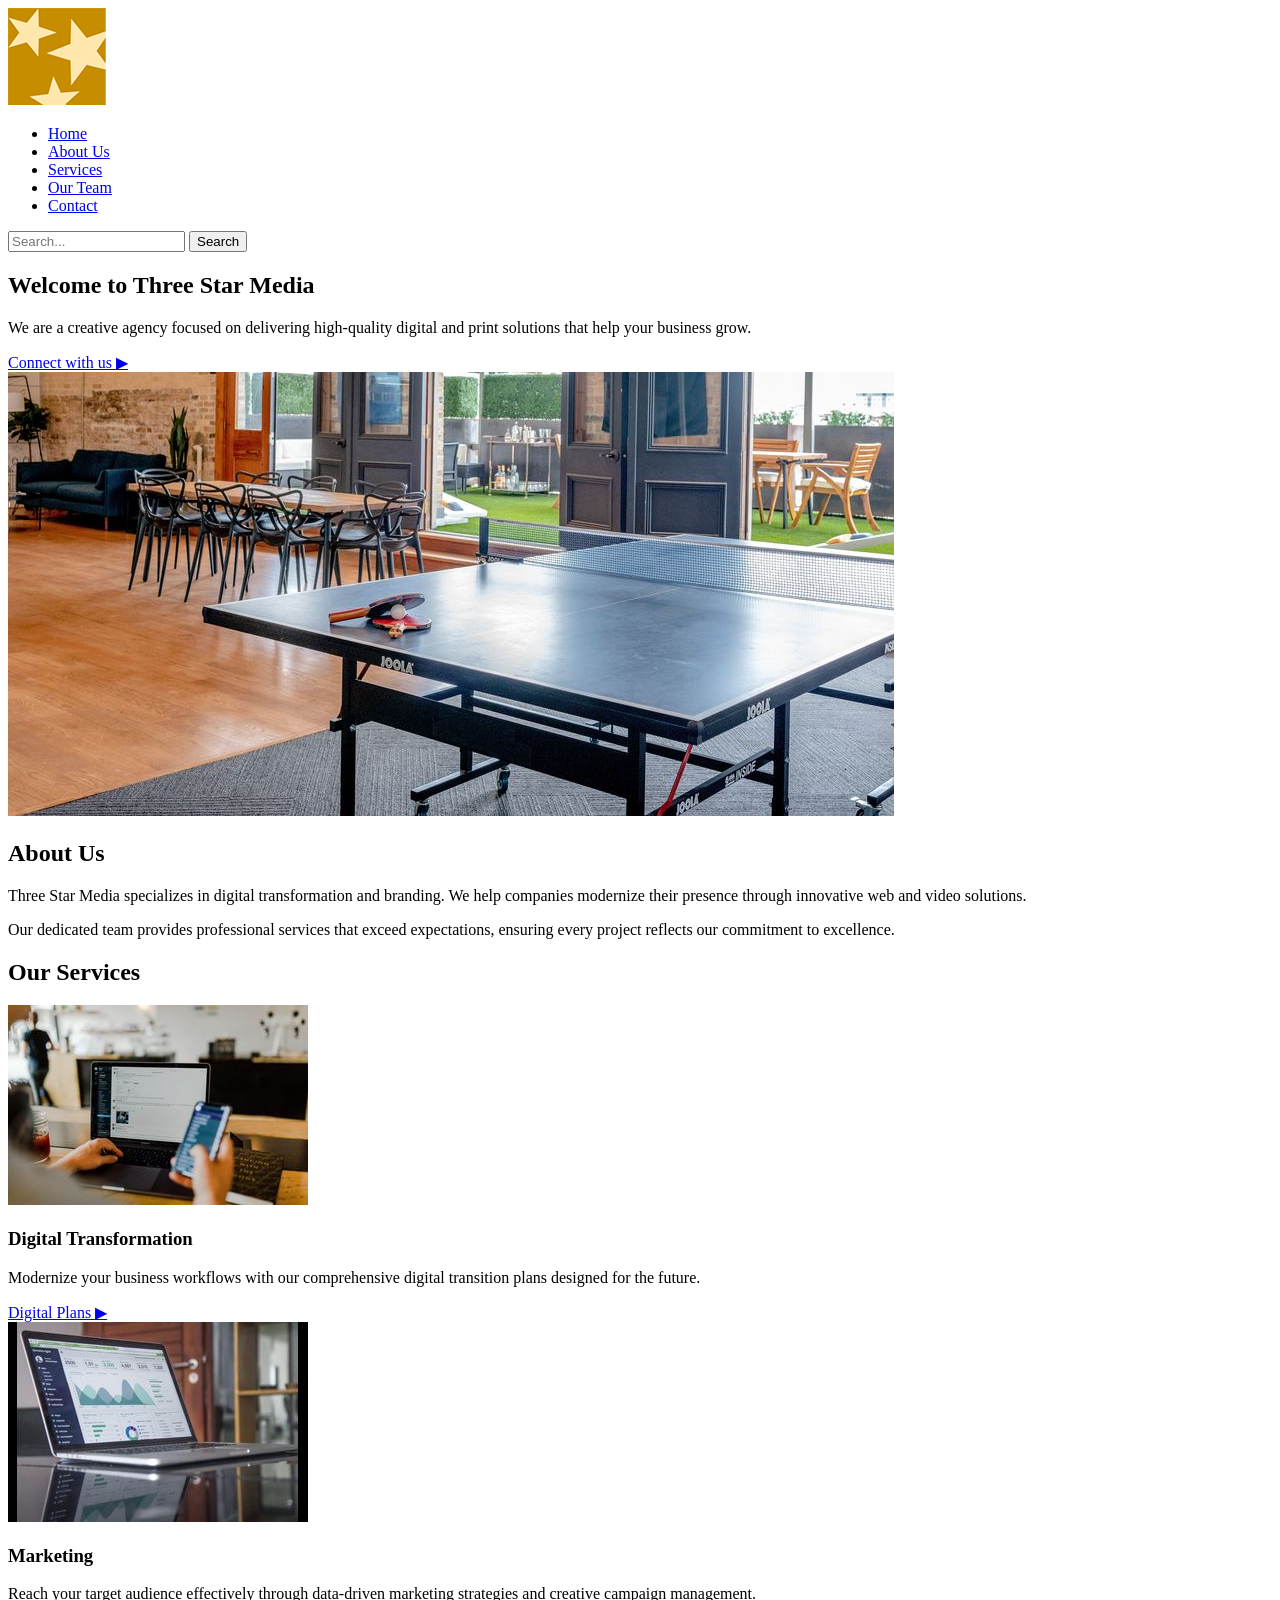
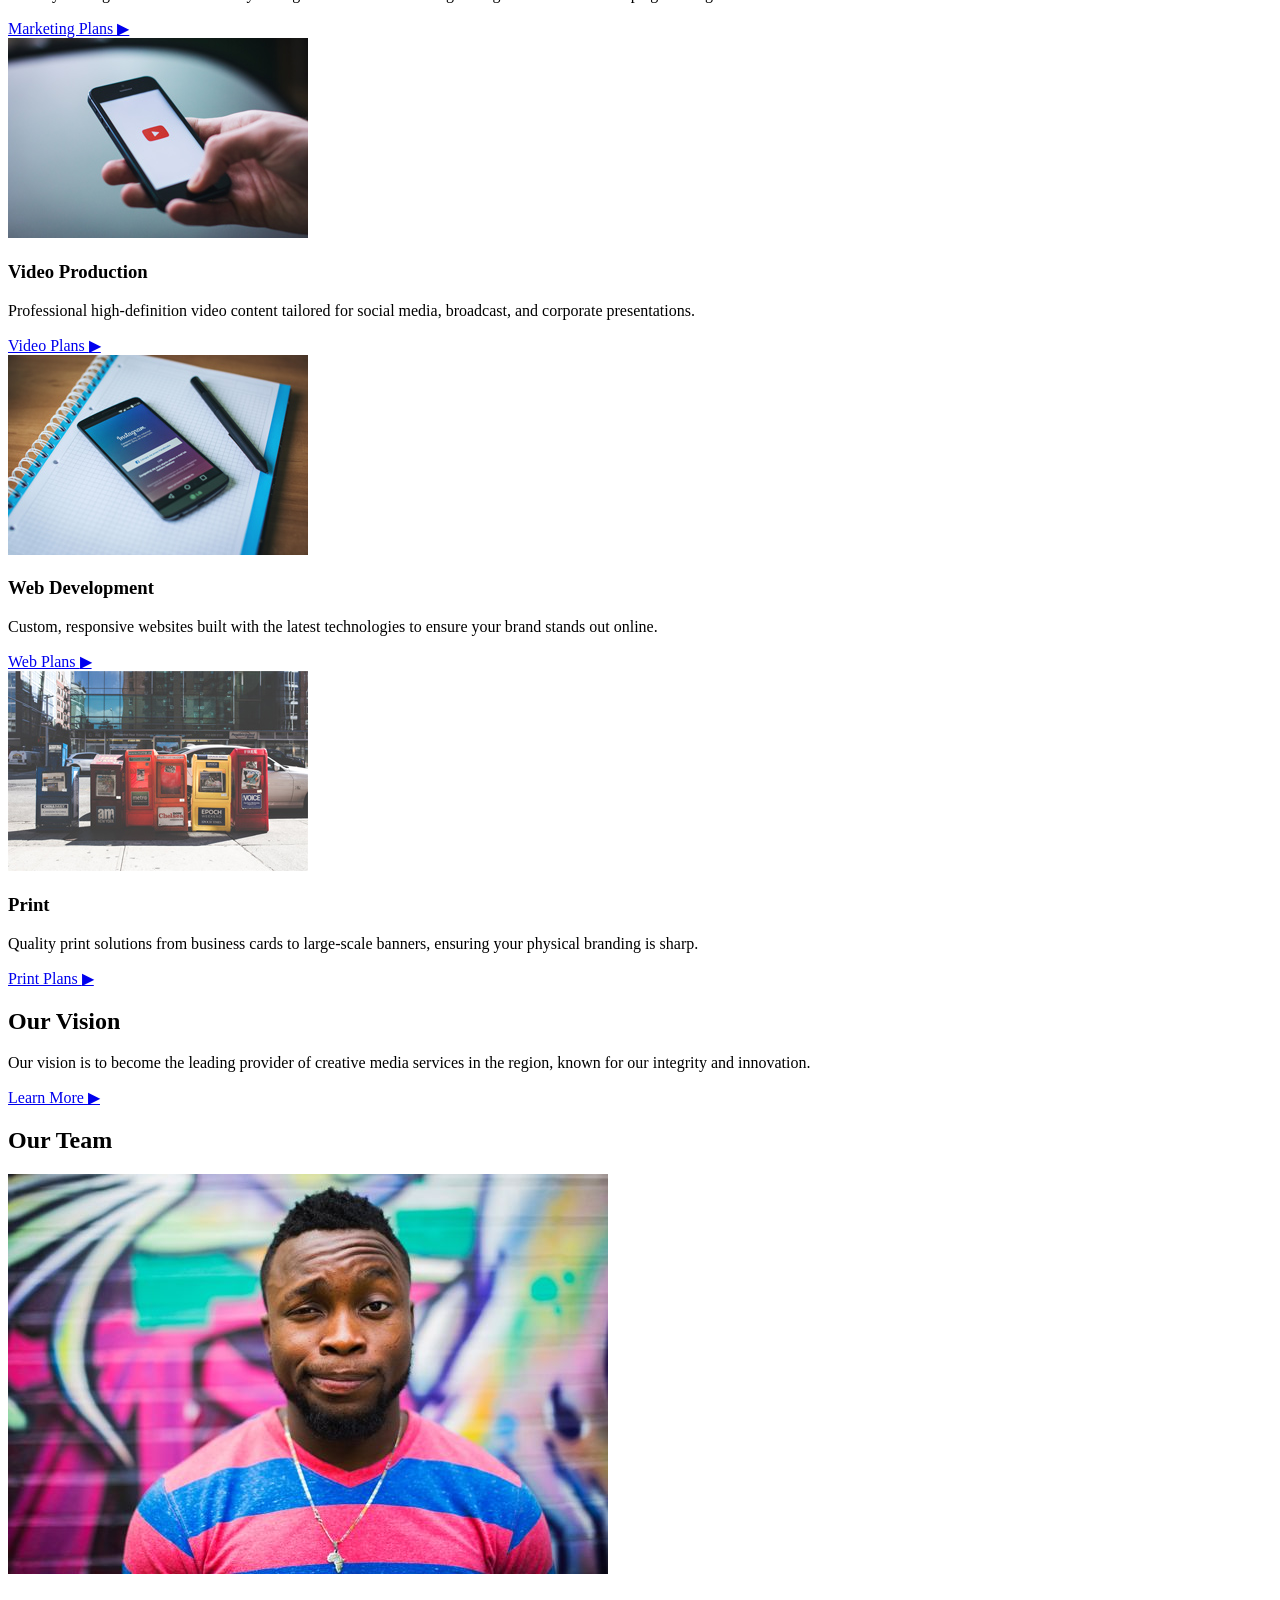
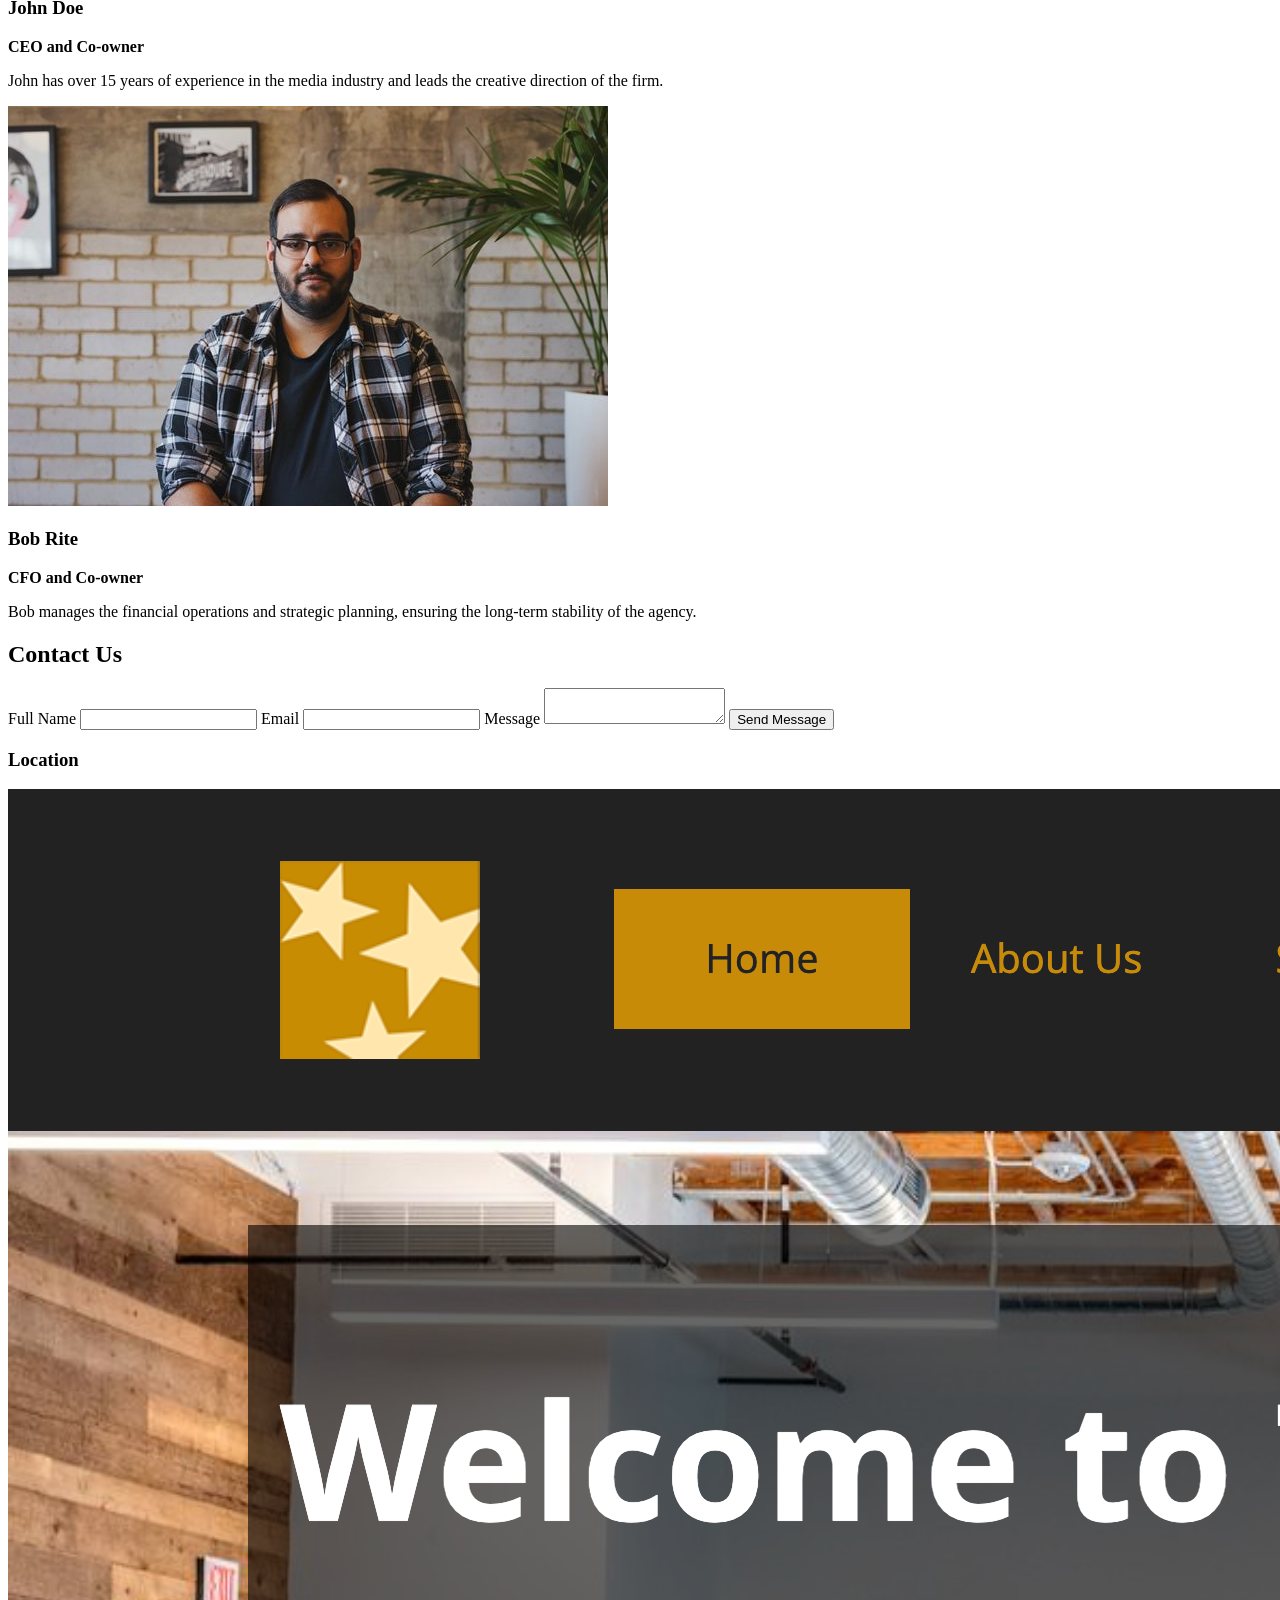
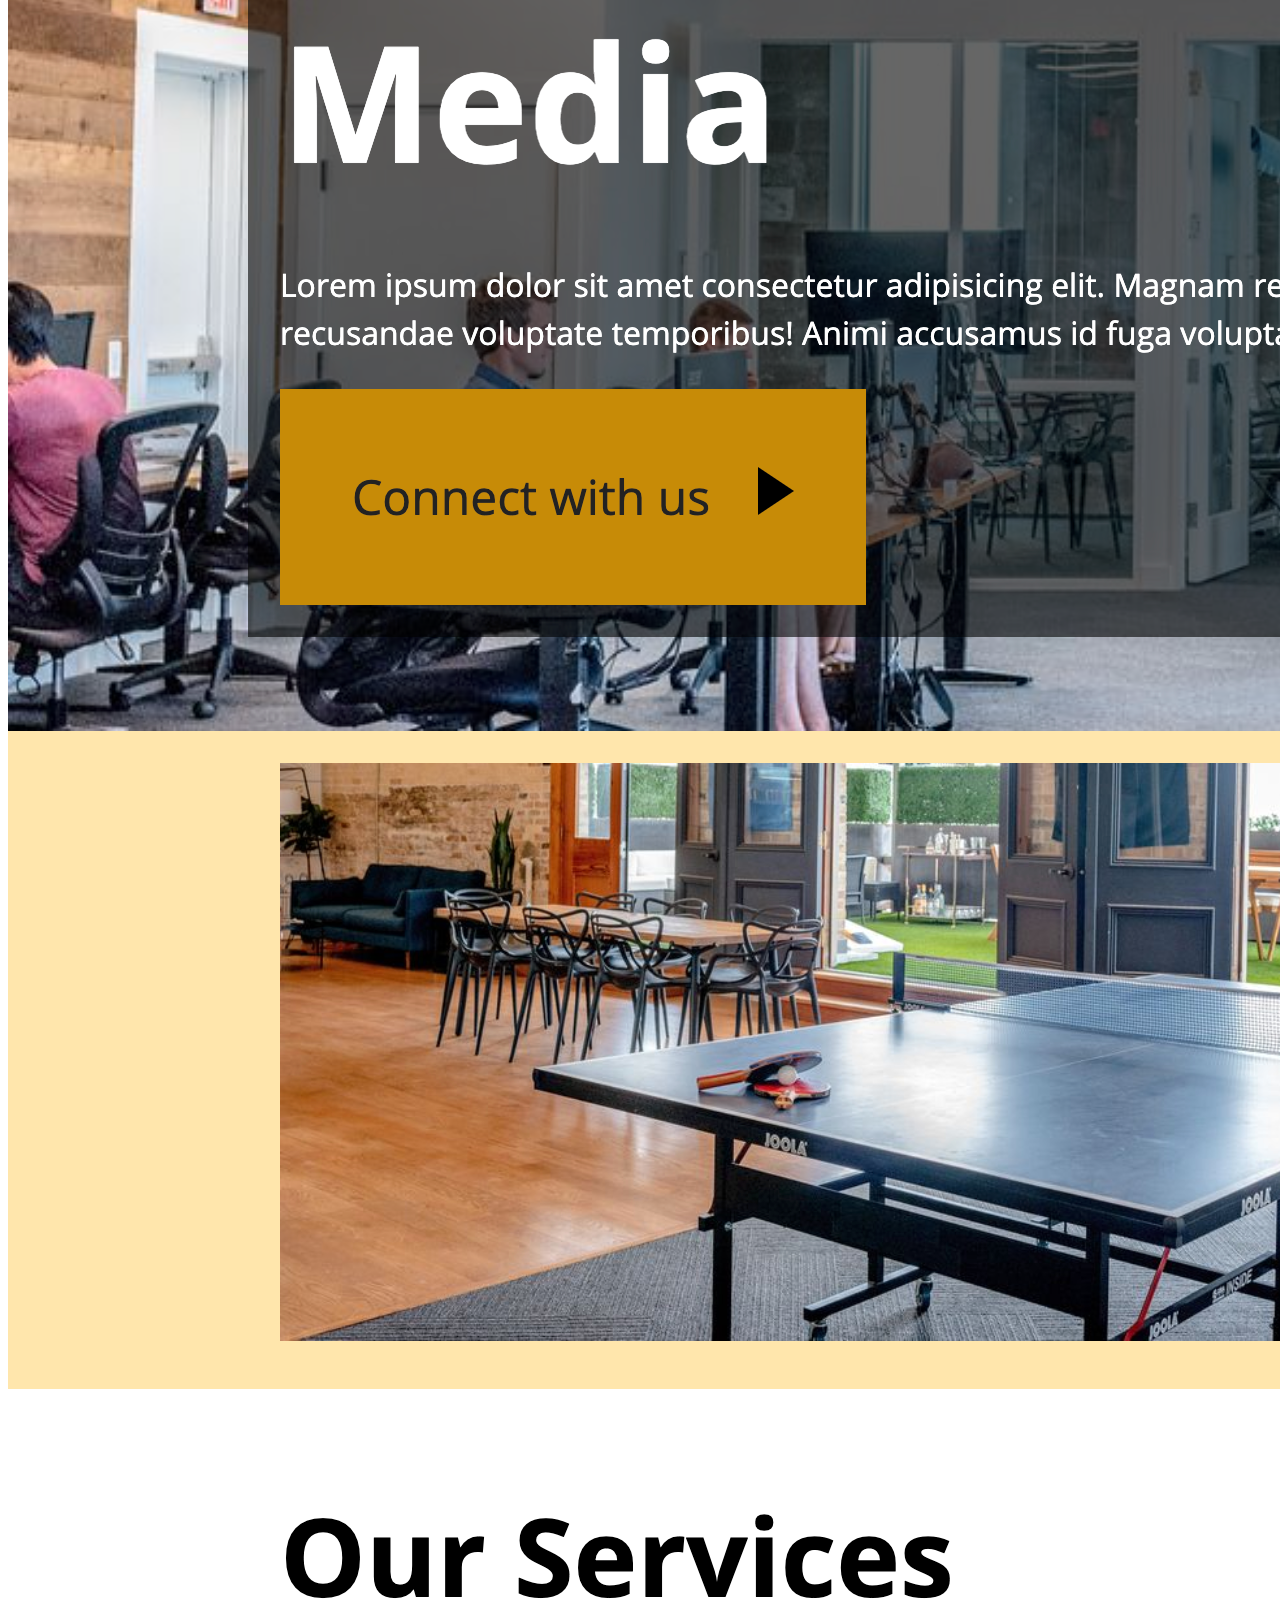
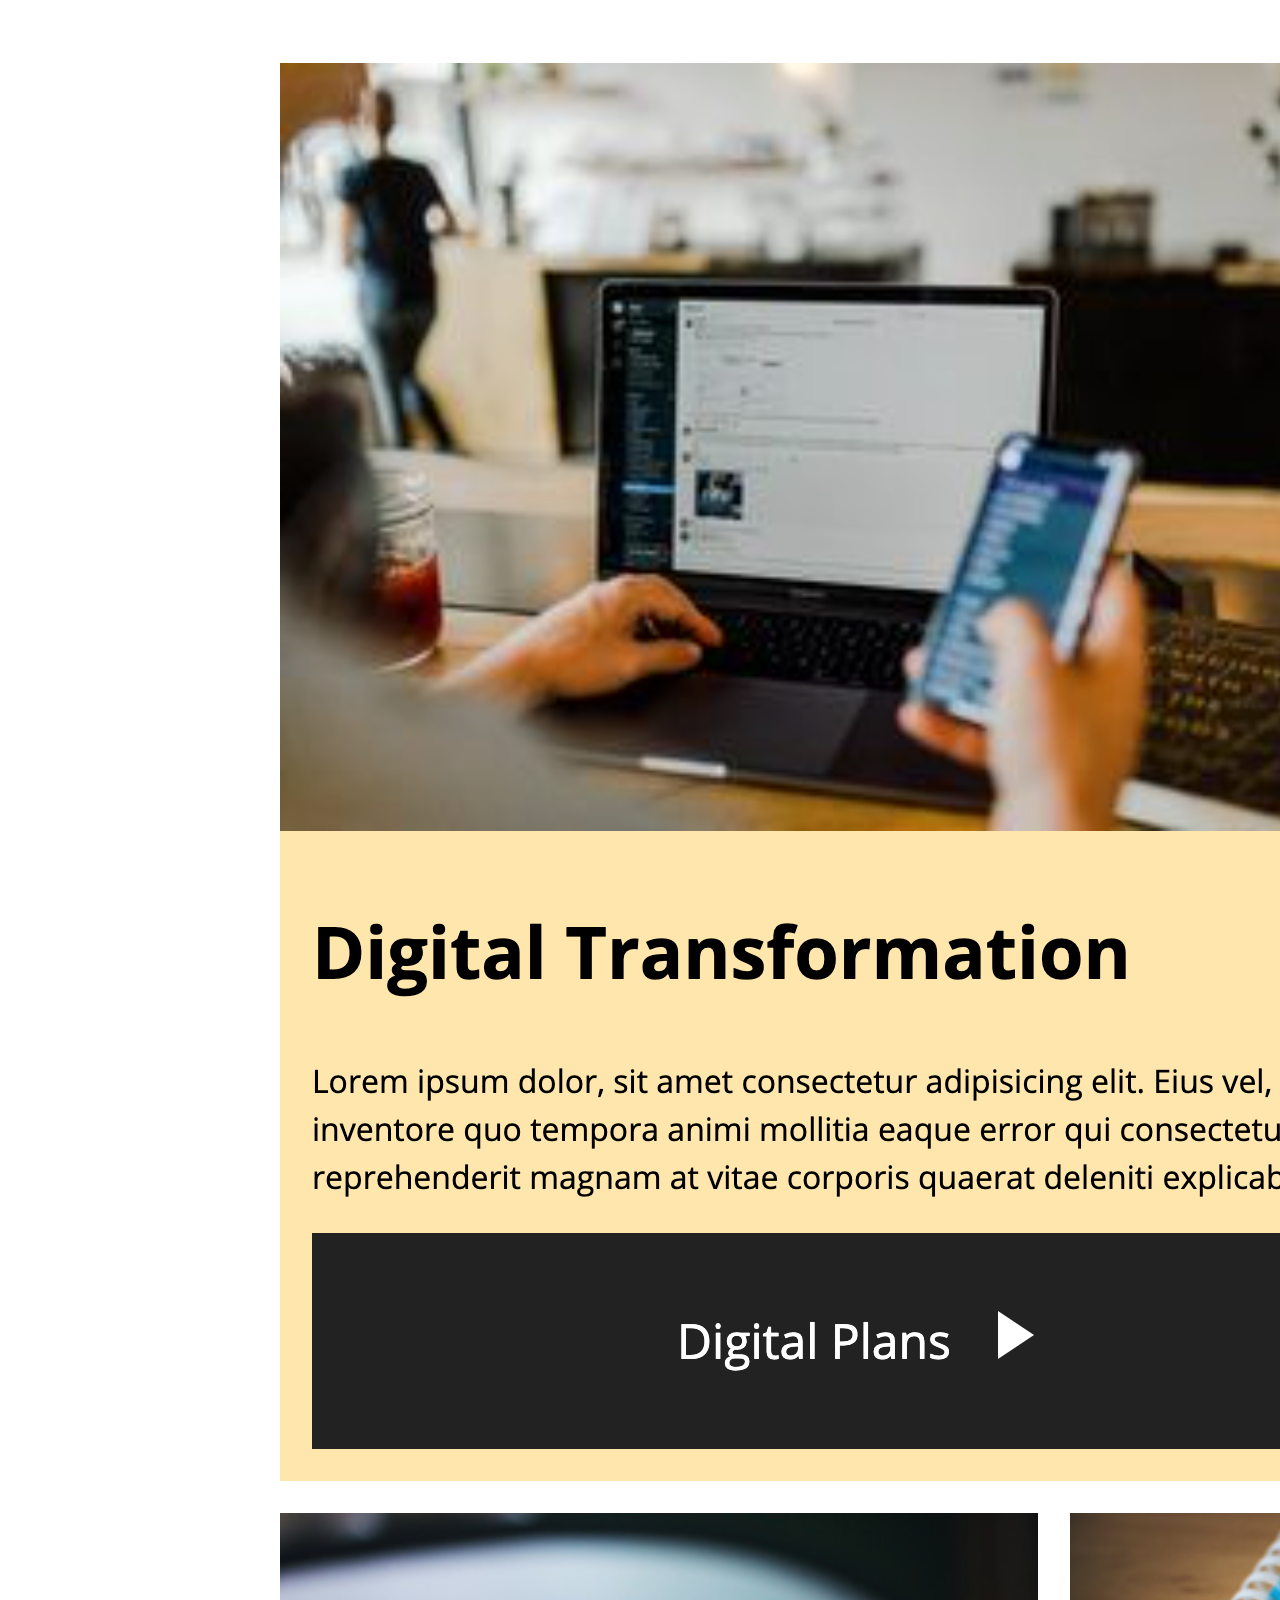
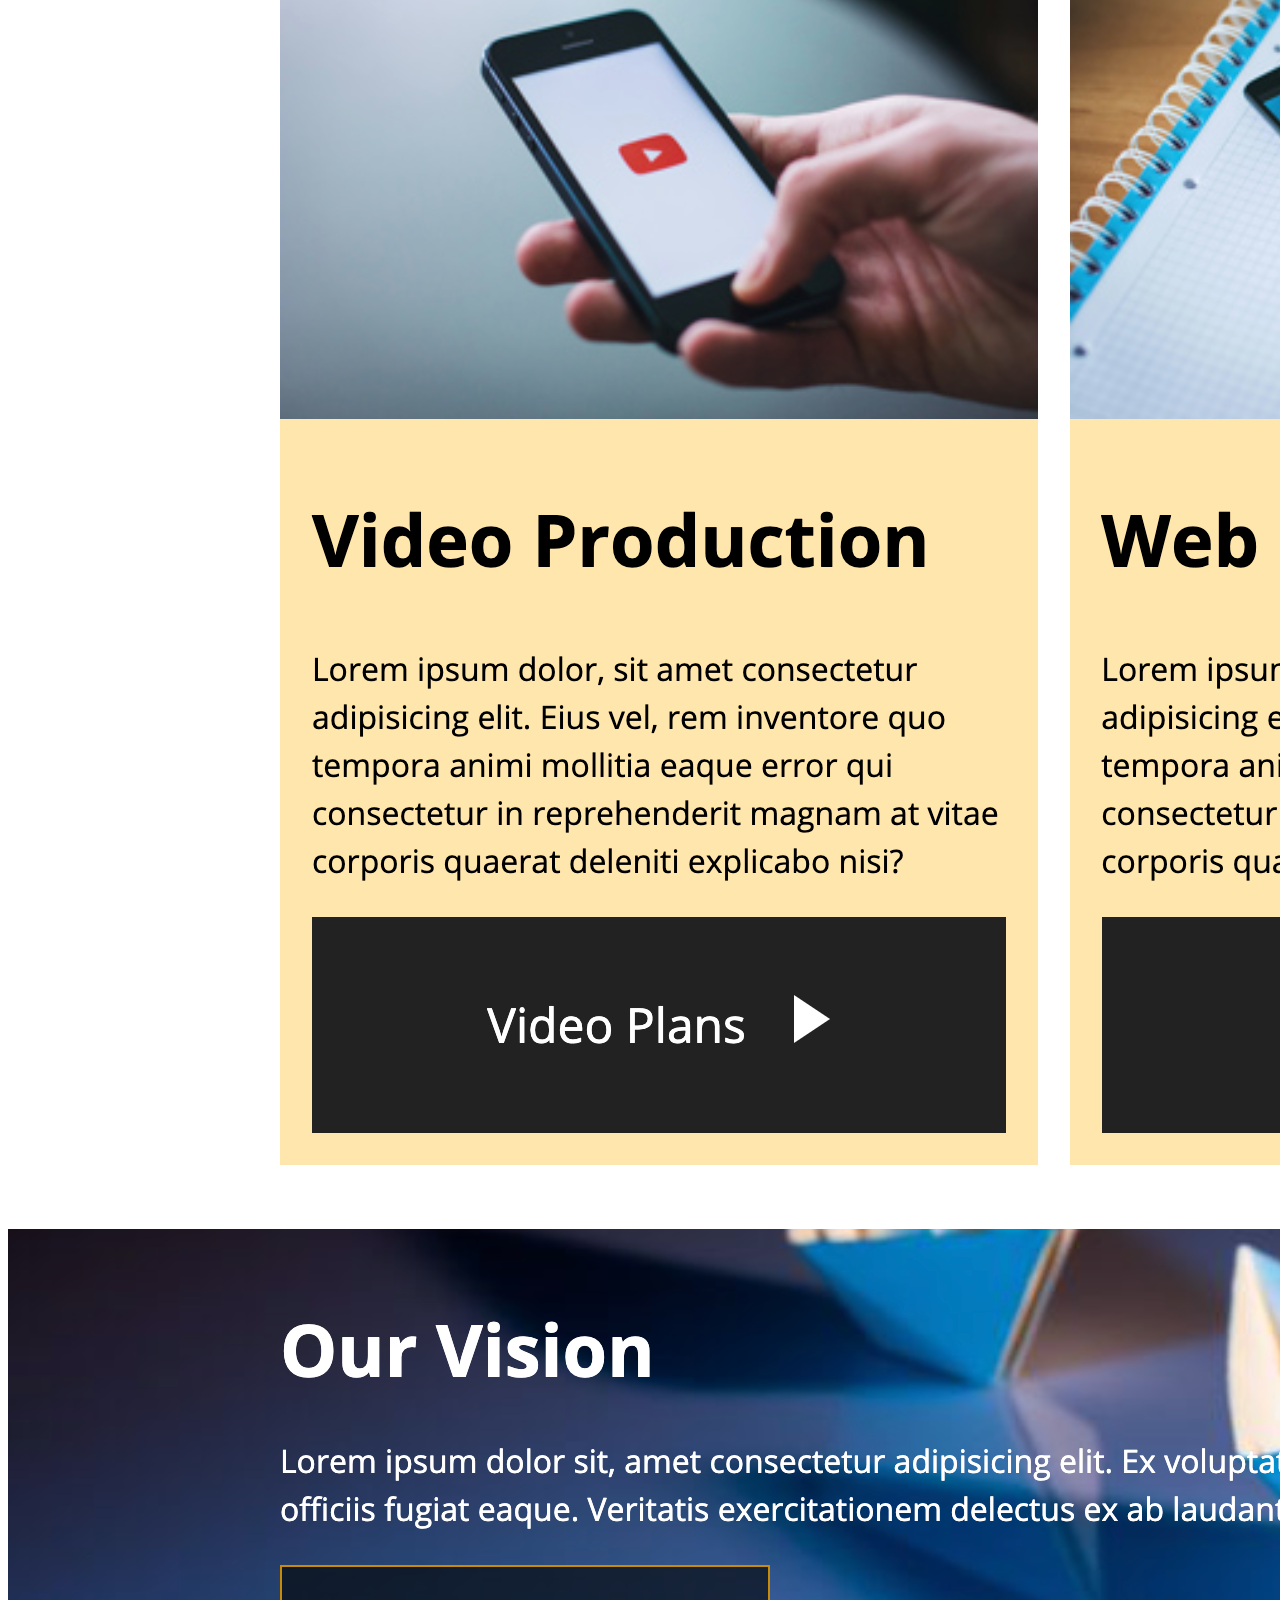
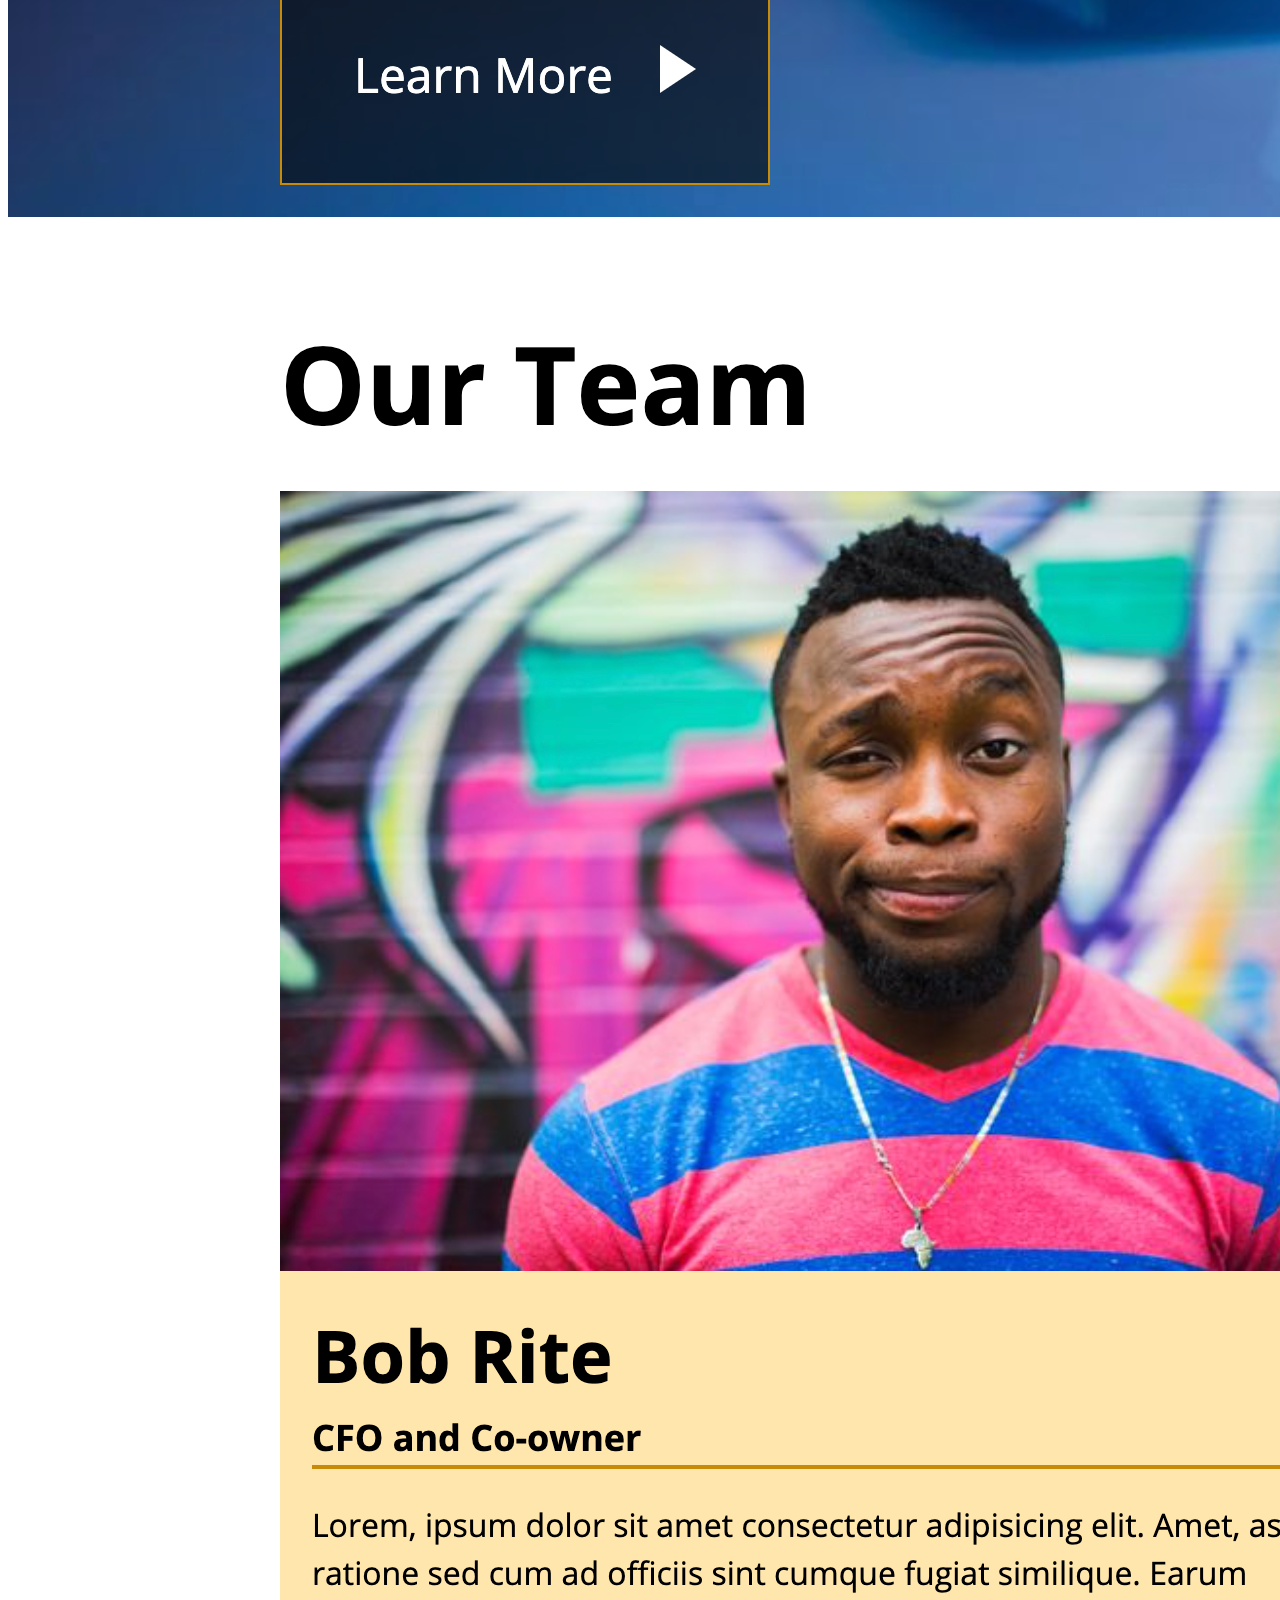
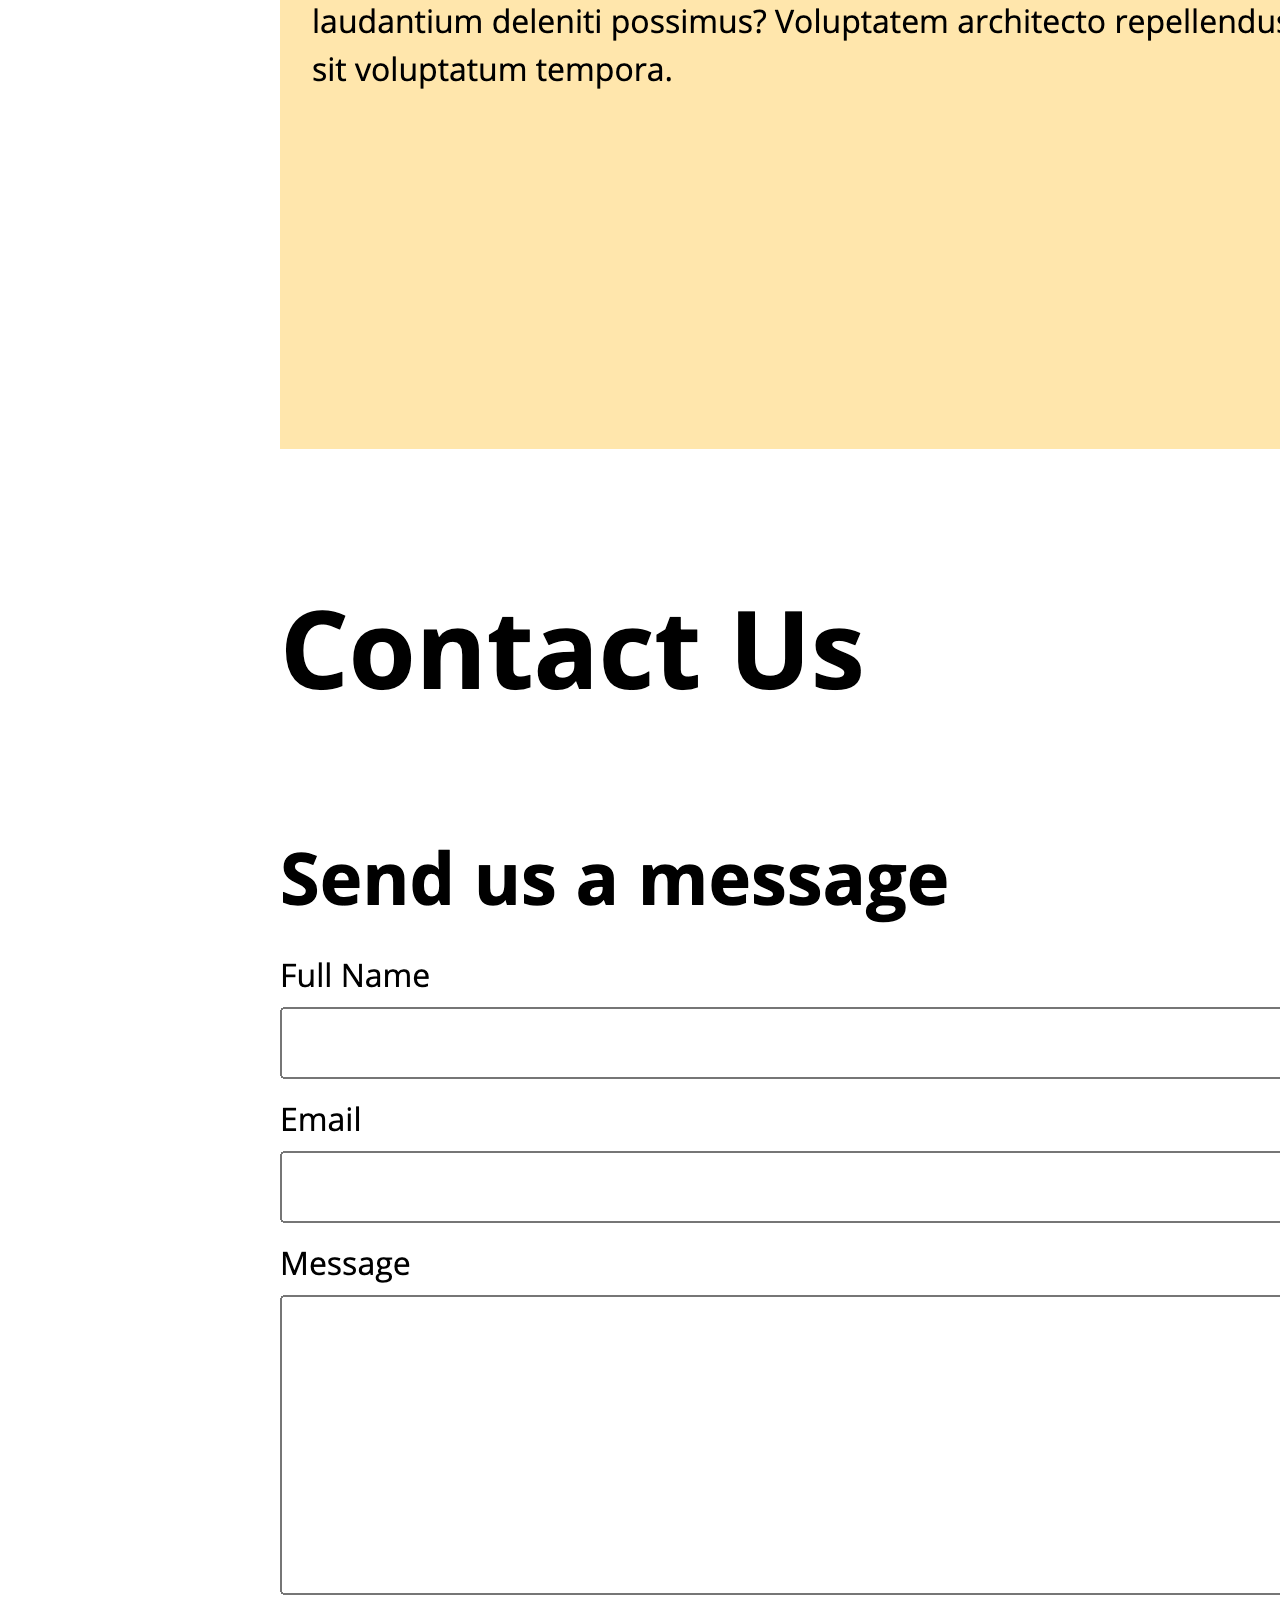
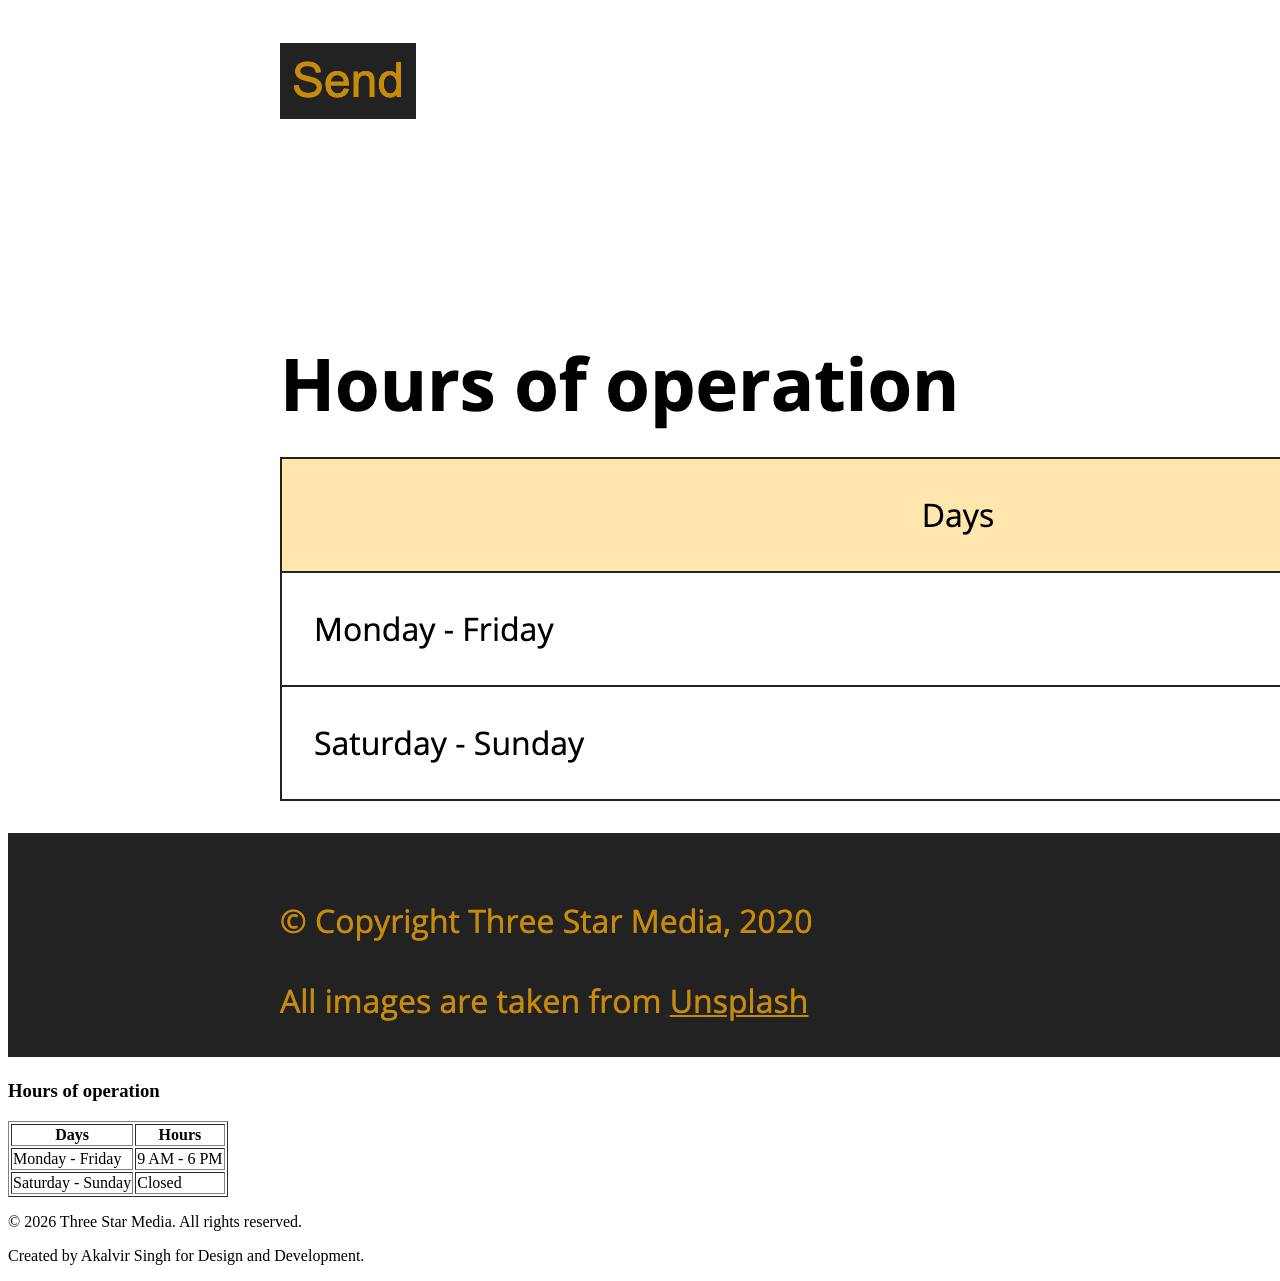
==== final-project/index.html @ 95c43fd0 "final assignment" ====
<!DOCTYPE html>
<html lang="en">
<head>
    <meta charset="UTF-8">
    <meta name="viewport" content="width=device-width, initial-scale=1.0">
    <title>Three Star Media | Home</title>
</head>
<body>

    <header>
        <img src="images/logo.png" alt="Three Star Media Logo">
        <nav>
            <ul>
                <li><a href="index.html">Home</a></li>
                <li><a href="#about">About Us</a></li>
                <li><a href="#services">Services</a></li>
                <li><a href="#team">Our Team</a></li>
                <li><a href="#contact">Contact</a></li>
            </ul>
        </nav>
        <form>
            <input type="search" placeholder="Search...">
            <button type="submit">Search</button>
        </form>
    </header>

    <main>
        <section class="hero-box">
            <h1>Welcome to Three Star Media</h1>
            <p>We are a creative agency focused on delivering high-quality digital and print solutions that help your business grow.</p>
            <a href="#contact">Connect with us <span>&#9654;</span></a>
        </section>

        <section id="about">
            <img src="images/about-us.jpg" alt="Our office creative workspace">
            <article>
                <h2>About Us</h2>
                <p>Three Star Media specializes in digital transformation and branding. We help companies modernize their presence through innovative web and video solutions.</p>
                <p>Our dedicated team provides professional services that exceed expectations, ensuring every project reflects our commitment to excellence.</p>
            </article>
        </section>

        <section id="services">
            <h2>Our Services</h2>
            
            <article>
                <img src="images/digital.jpg" alt="Digital Transformation">
                <h3>Digital Transformation</h3>
                <p>Modernize your business workflows with our comprehensive digital transition plans designed for the future.</p>
                <a href="#">Digital Plans <span>&#9654;</span></a>
            </article>

            <article>
                <img src="images/marketing.jpg" alt="Marketing and SEO">
                <h3>Marketing</h3>
                <p>Reach your target audience effectively through data-driven marketing strategies and creative campaign management.</p>
                <a href="#">Marketing Plans <span>&#9654;</span></a>
            </article>

            <article>
                <img src="images/video.jpg" alt="Video Production">
                <h3>Video Production</h3>
                <p>Professional high-definition video content tailored for social media, broadcast, and corporate presentations.</p>
                <a href="#">Video Plans <span>&#9654;</span></a>
            </article>

            <article>
                <img src="images/web.jpg" alt="Website Design">
                <h3>Web Development</h3>
                <p>Custom, responsive websites built with the latest technologies to ensure your brand stands out online.</p>
                <a href="#">Web Plans <span>&#9654;</span></a>
            </article>

            <article>
                <img src="images/print.jpg" alt="Print Services">
                <h3>Print</h3>
                <p>Quality print solutions from business cards to large-scale banners, ensuring your physical branding is sharp.</p>
                <a href="#">Print Plans <span>&#9654;</span></a>
            </article>
        </section>

        <section class="vision-area">
            <h2>Our Vision</h2>
            <p>Our vision is to become the leading provider of creative media services in the region, known for our integrity and innovation.</p>
            <a href="#">Learn More <span>&#9654;</span></a>
        </section>

        <section id="team">
            <h2>Our Team</h2>
            
            <article>
                <img src="images/john.jpg" alt="John Doe - CEO">
                <h3>John Doe</h3>
                <p><strong>CEO and Co-owner</strong></p>
                <p>John has over 15 years of experience in the media industry and leads the creative direction of the firm.</p>
            </article>

            <article>
                <img src="images/bob.jpg" alt="Bob Rite - CFO">
                <h3>Bob Rite</h3>
                <p><strong>CFO and Co-owner</strong></p>
                <p>Bob manages the financial operations and strategic planning, ensuring the long-term stability of the agency.</p>
            </article>
        </section>

        <section id="contact">
            <h2>Contact Us</h2>
            
            <form action="#">
                <label for="name">Full Name</label>
                <input type="text" id="name" name="name" required>

                <label for="email">Email</label>
                <input type="email" id="email" name="email" required>

                <label for="msg">Message</label>
                <textarea id="msg" name="msg" required></textarea>

                <button type="submit">Send Message</button>
            </form>

            <div class="map-location">
                <h3>Location</h3>
                <img src="images/desktop-mockup.png" alt="Map of our location near Algonquin College">
            </div>

            <div class="business-hours">
                <h3>Hours of operation</h3>
                <table border="1">
                    <thead>
                        <tr>
                            <th>Days</th>
                            <th>Hours</th>
                        </tr>
                    </thead>
                    <tbody>
                        <tr>
                            <td>Monday - Friday</td>
                            <td>9 AM - 6 PM</td>
                        </tr>
                        <tr>
                            <td>Saturday - Sunday</td>
                            <td>Closed</td>
                        </tr>
                    </tbody>
                </table>
            </div>
        </section>
    </main>

    <footer>
        <p>&copy; 2026 Three Star Media. All rights reserved.</p>
        <p>Created by Akalvir Singh for Design and Development.</p>
    </footer>

</body>
</html>
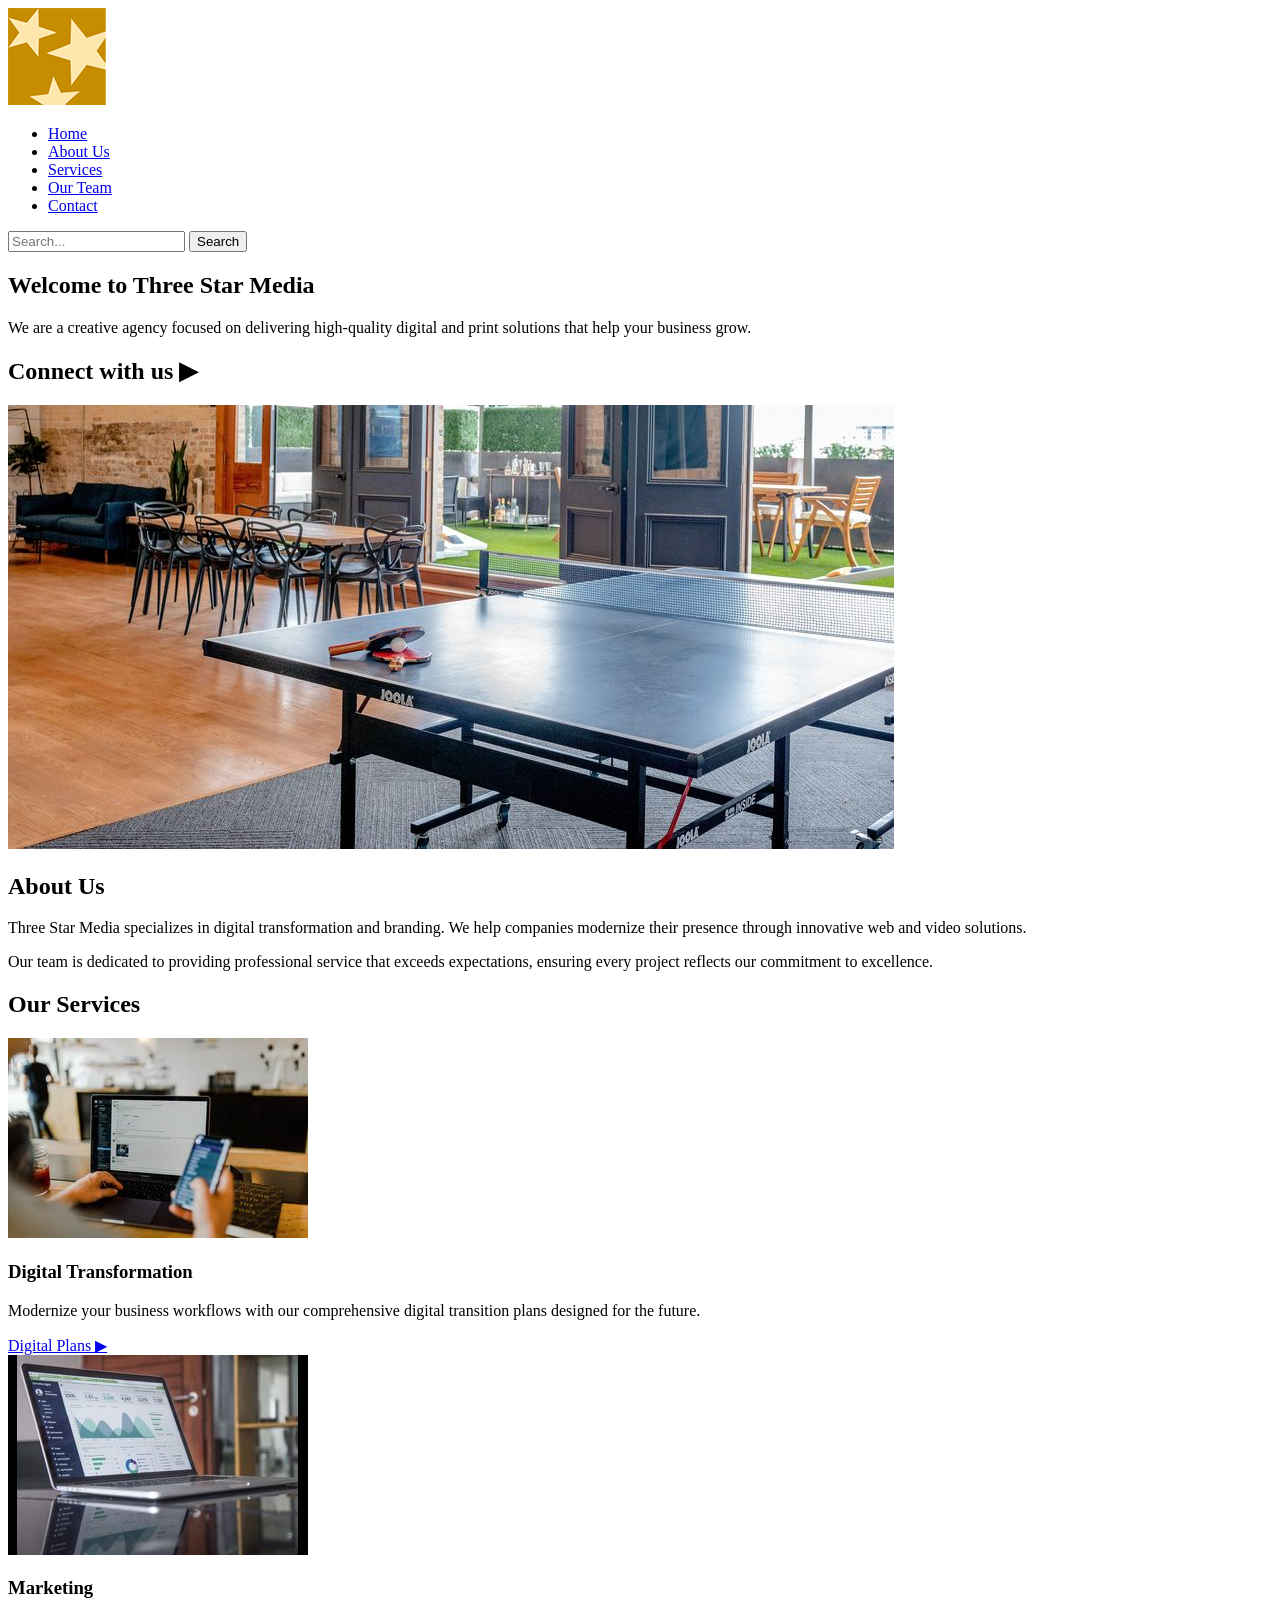
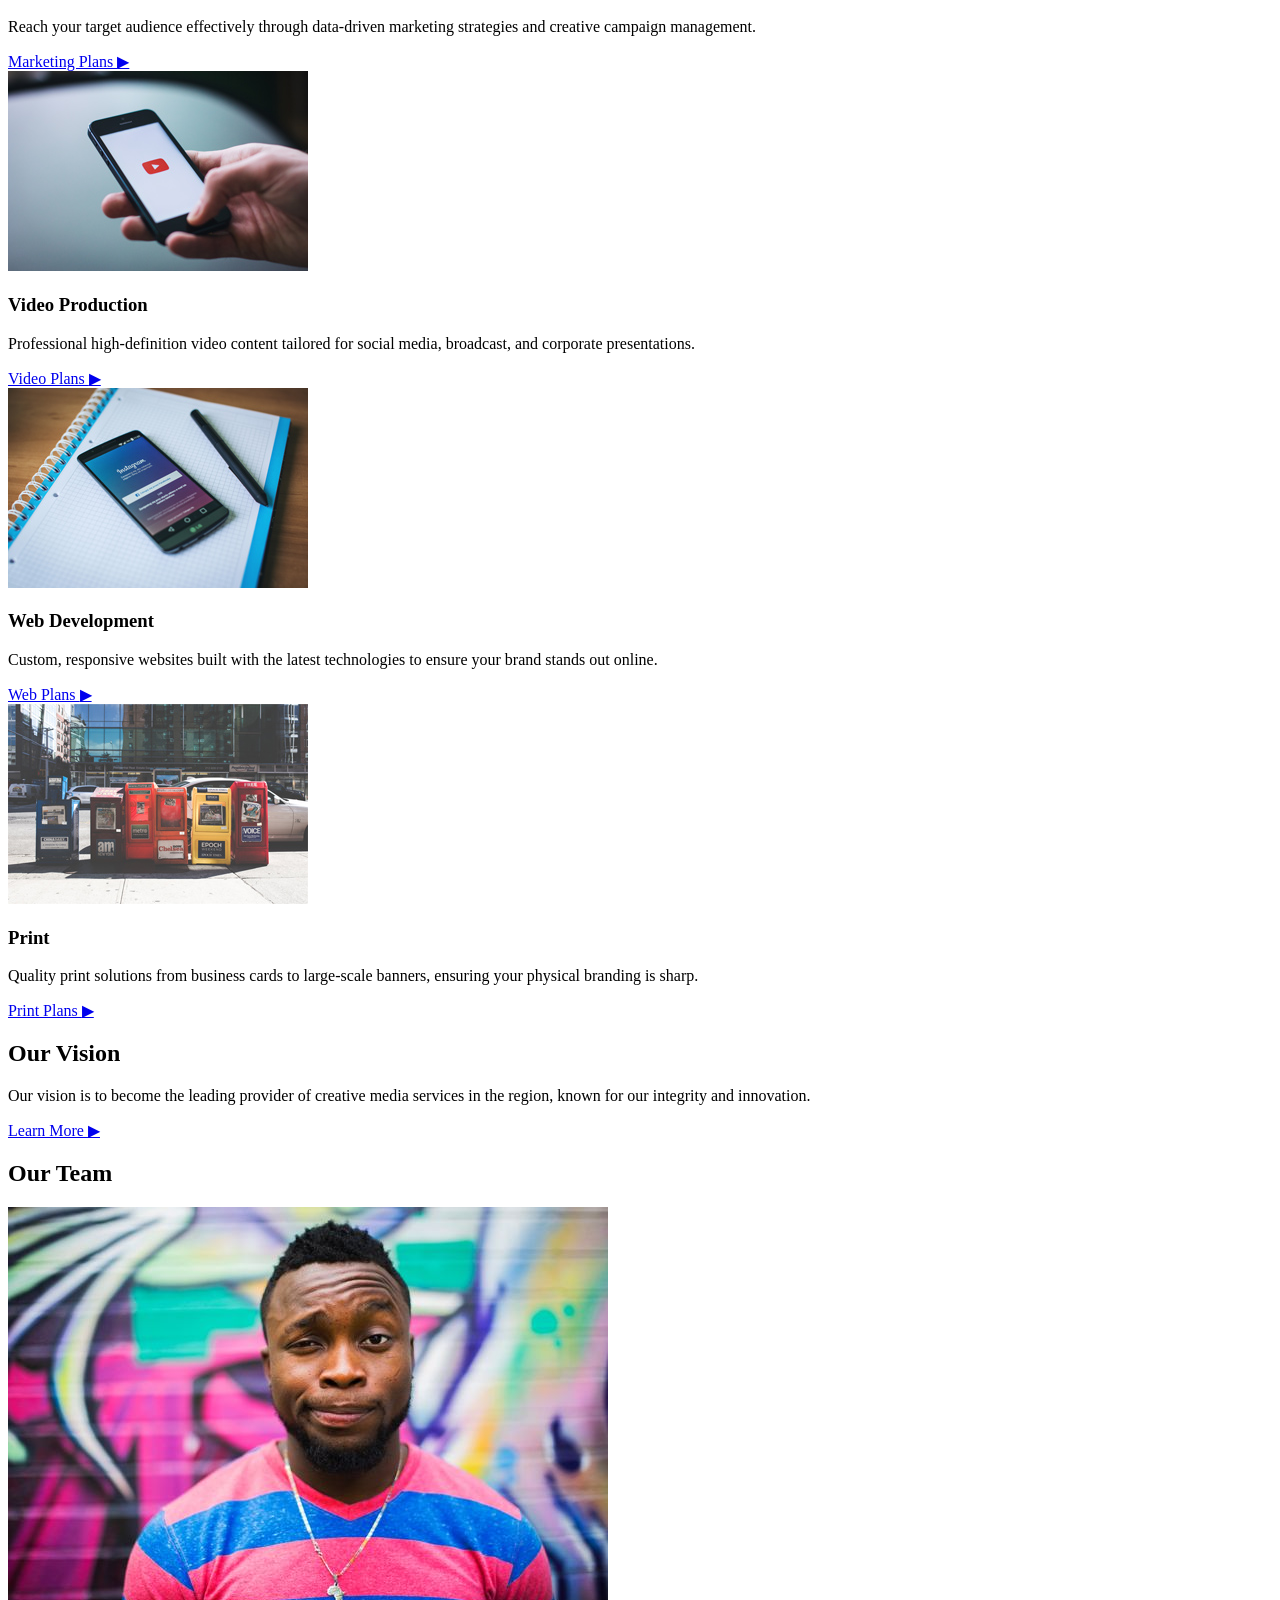
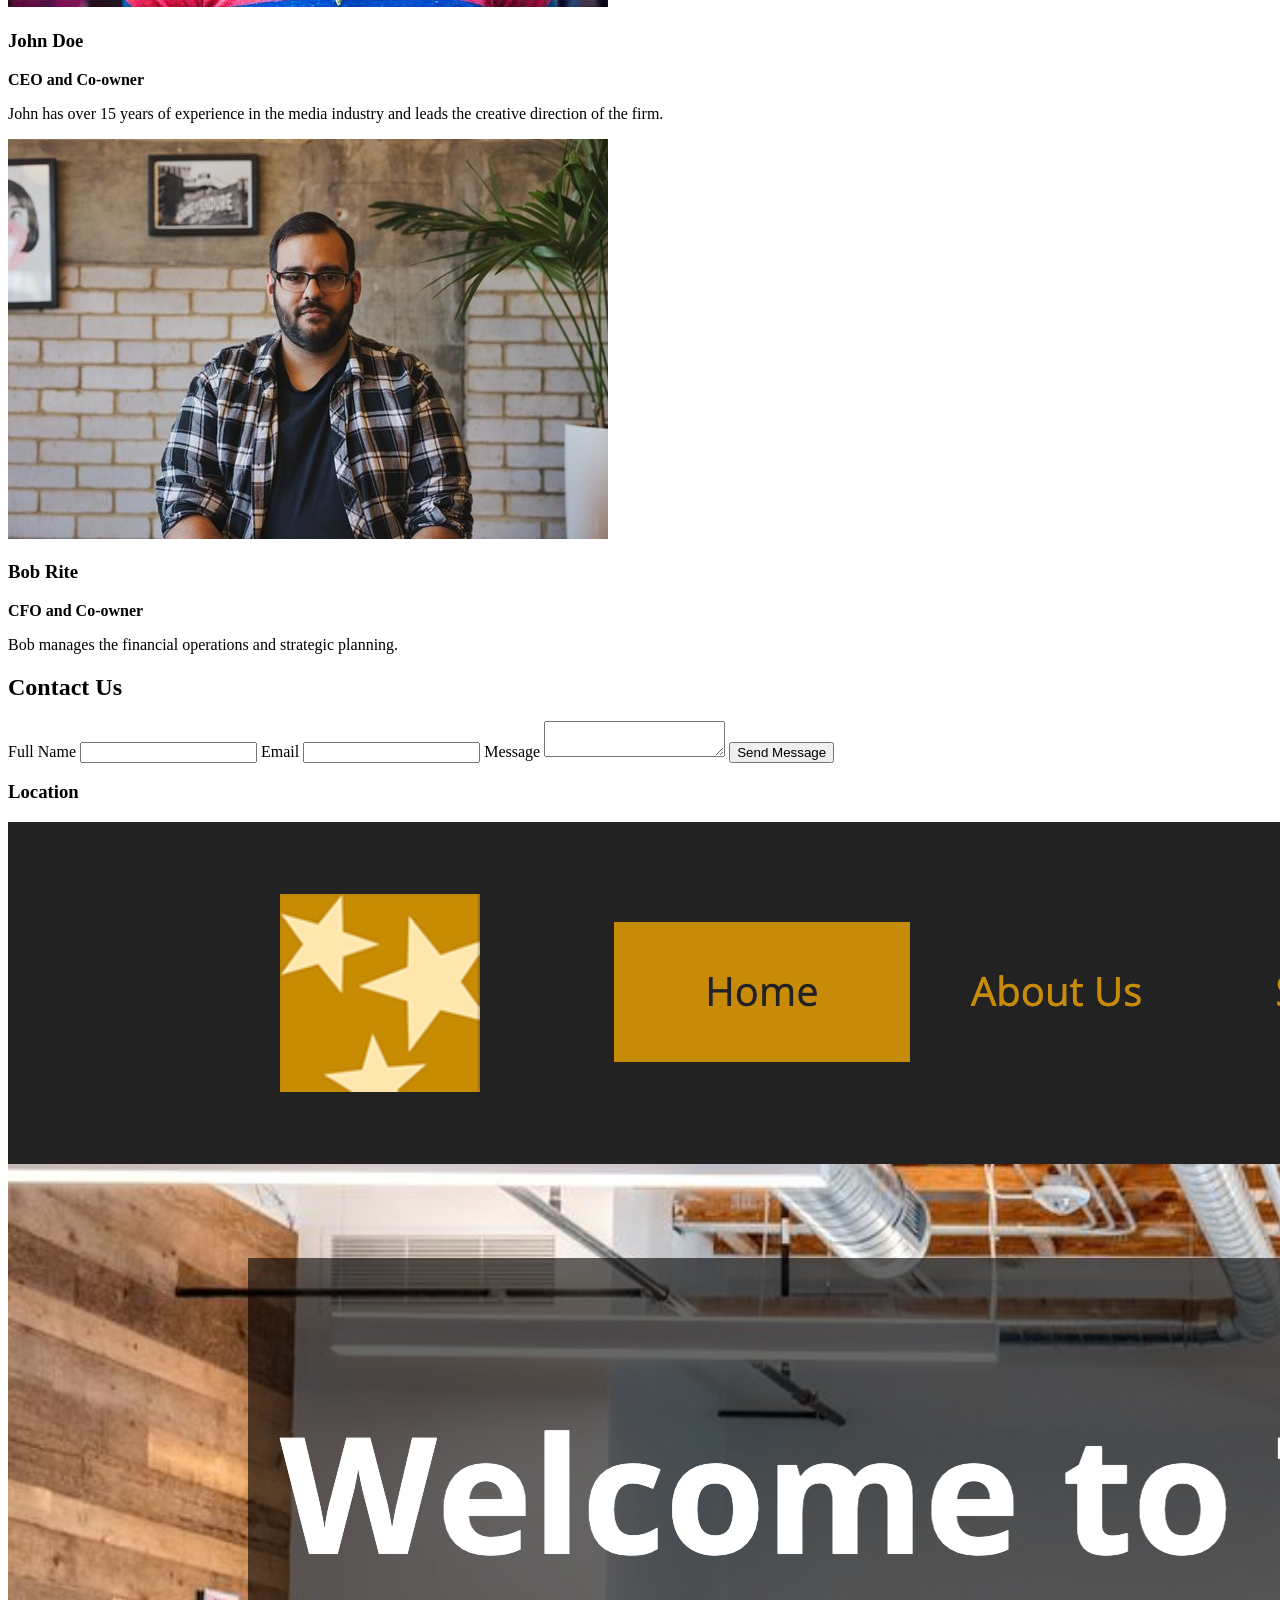
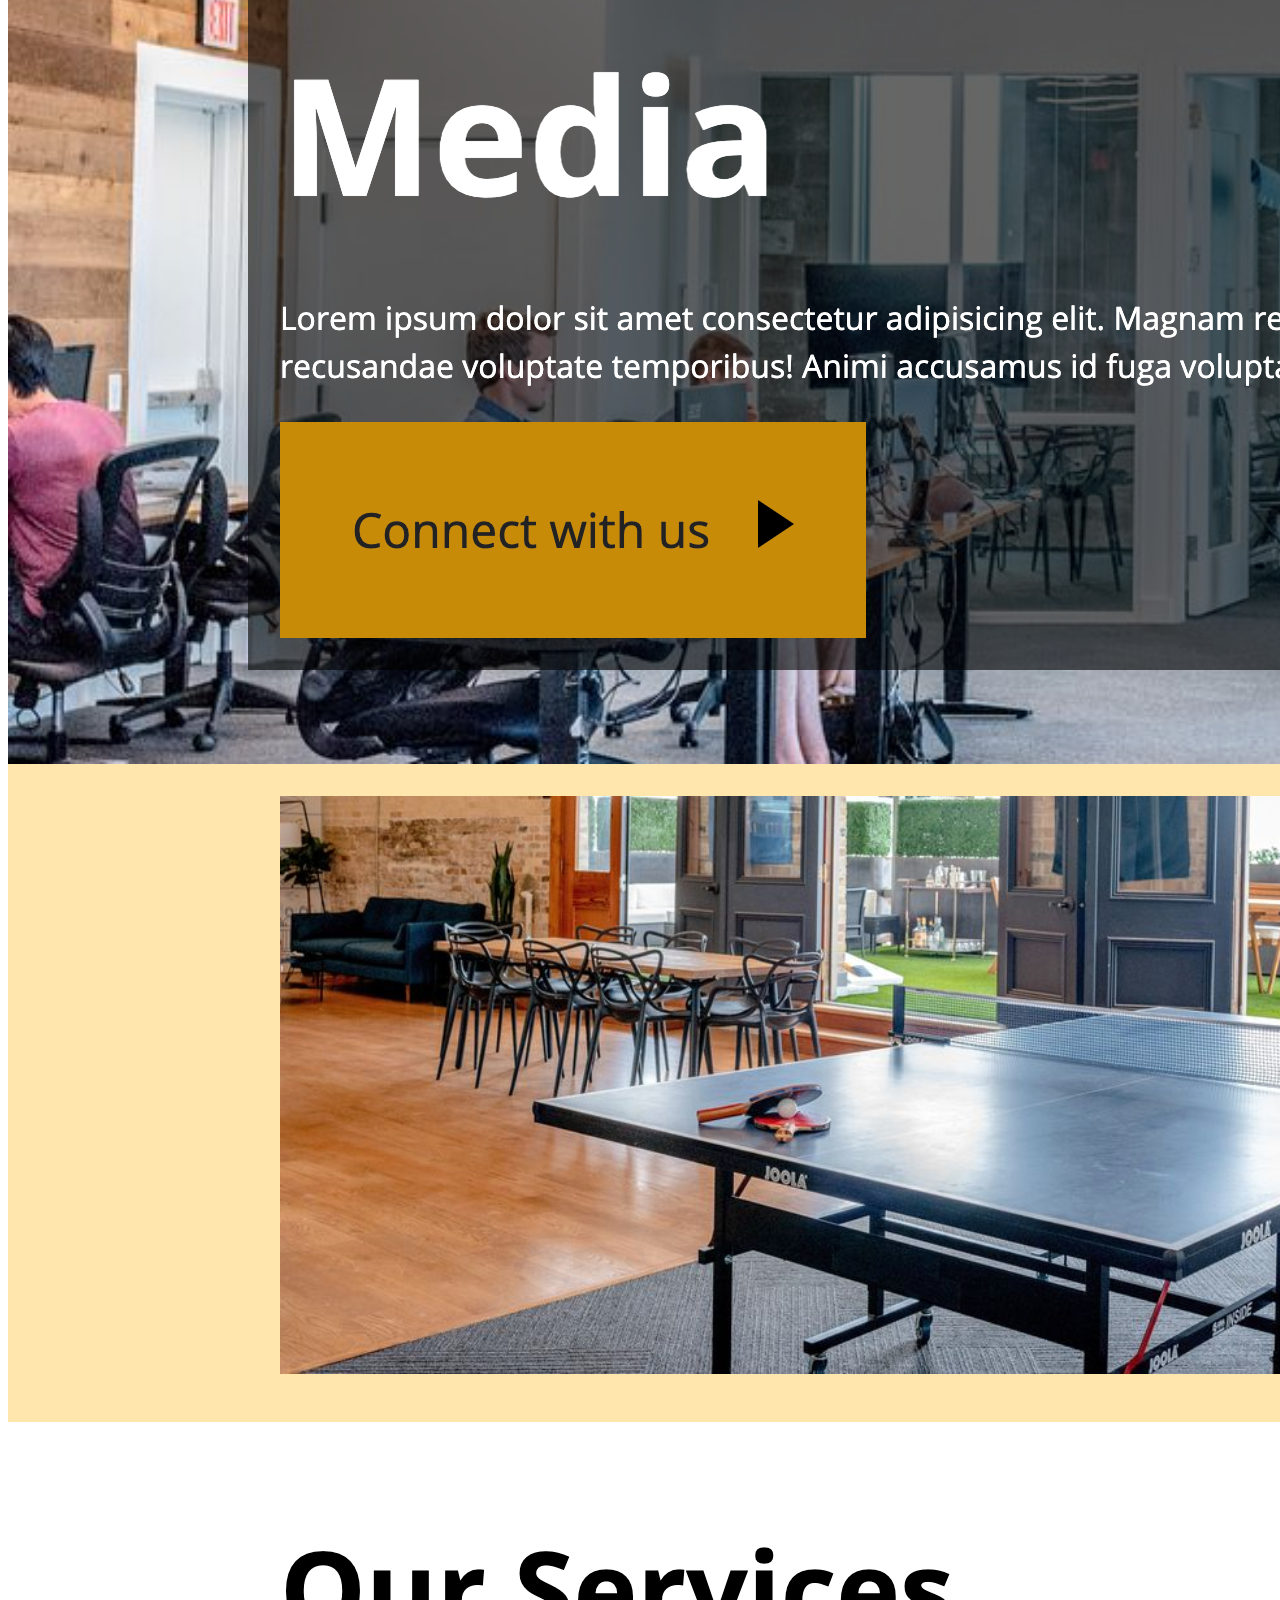
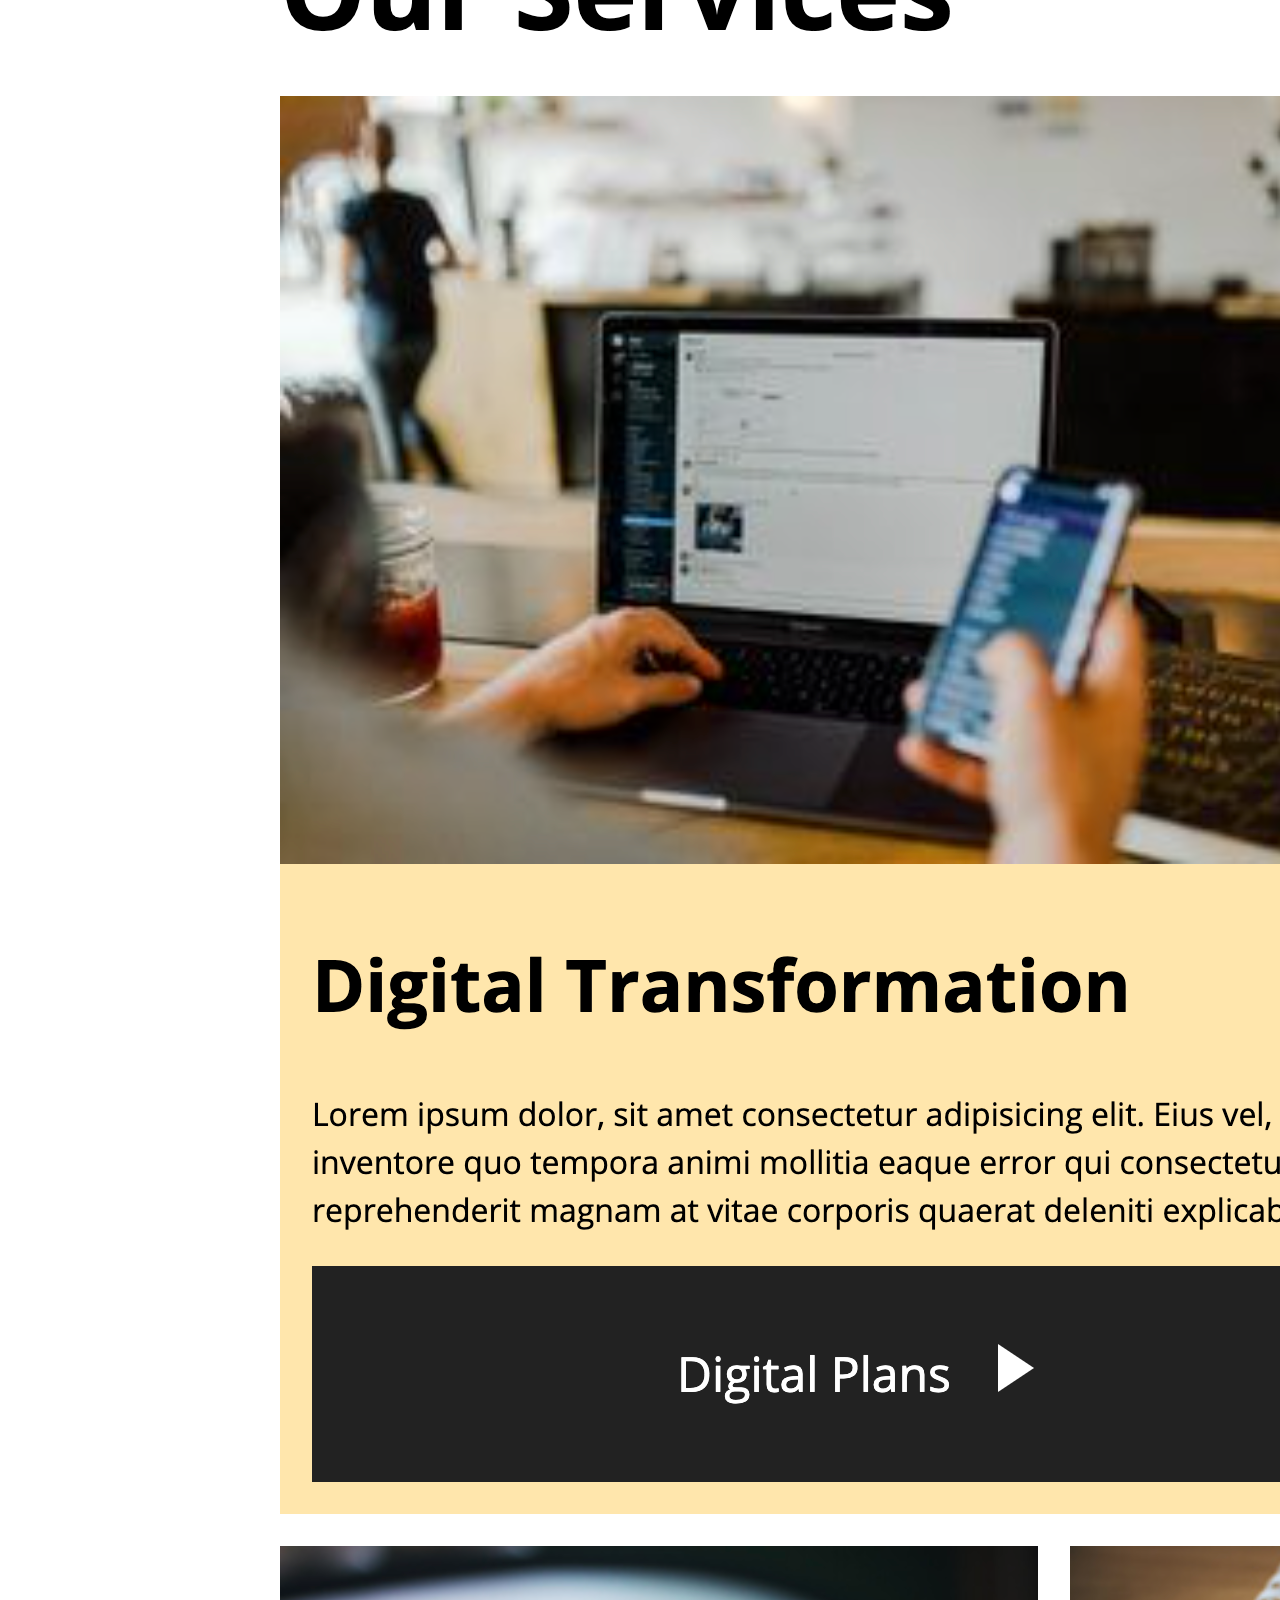
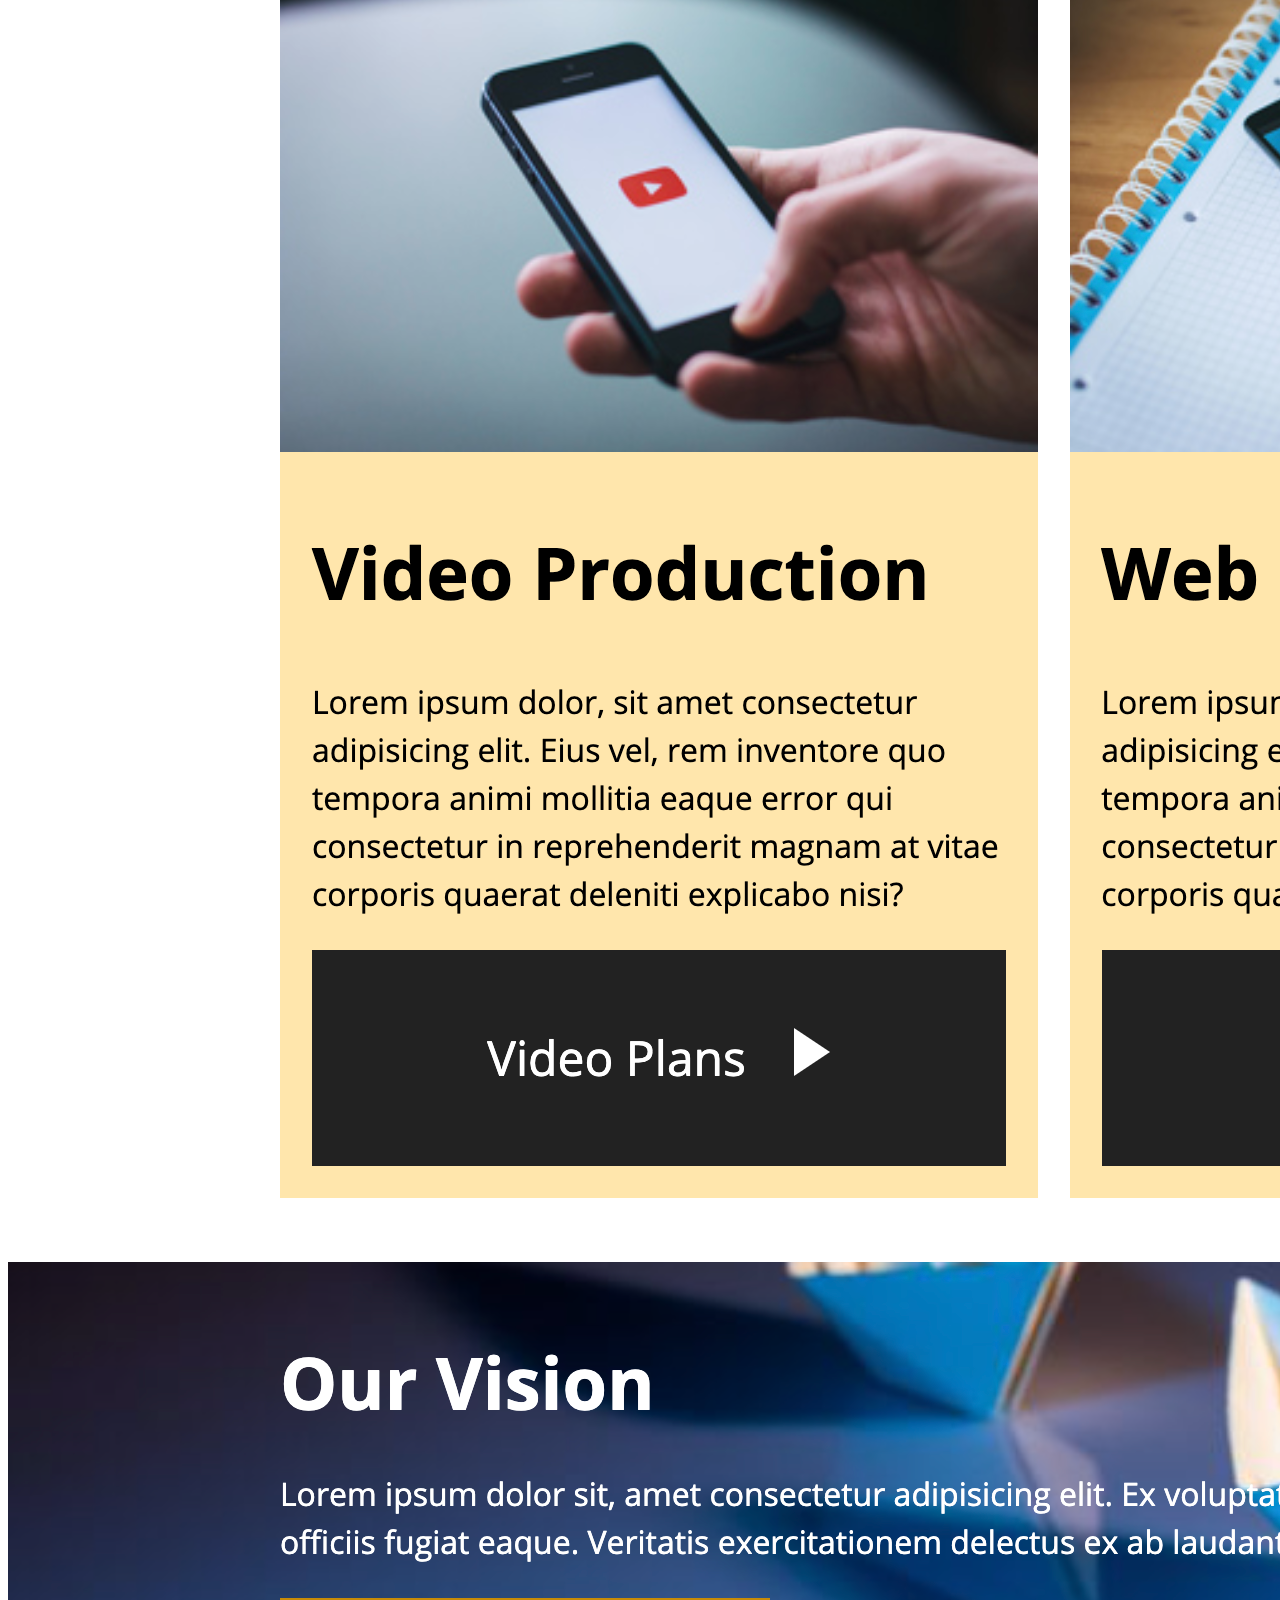
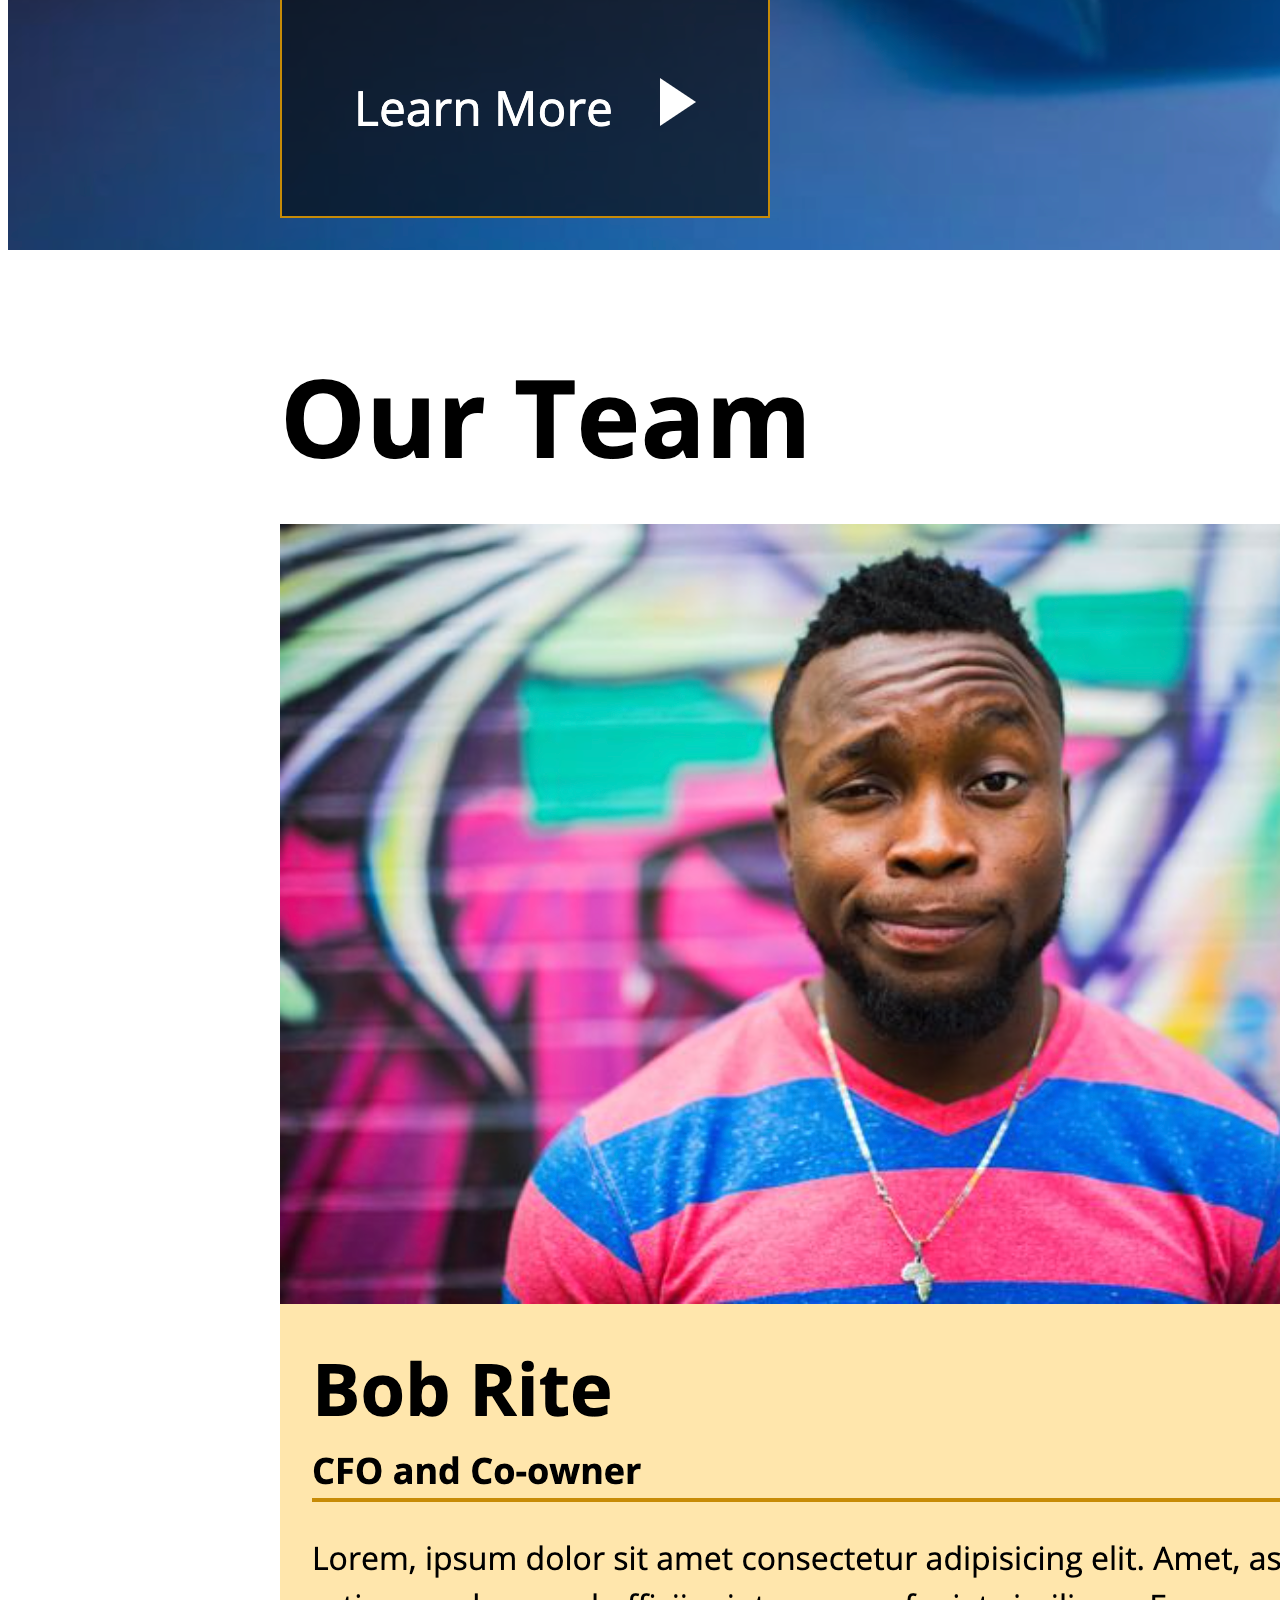
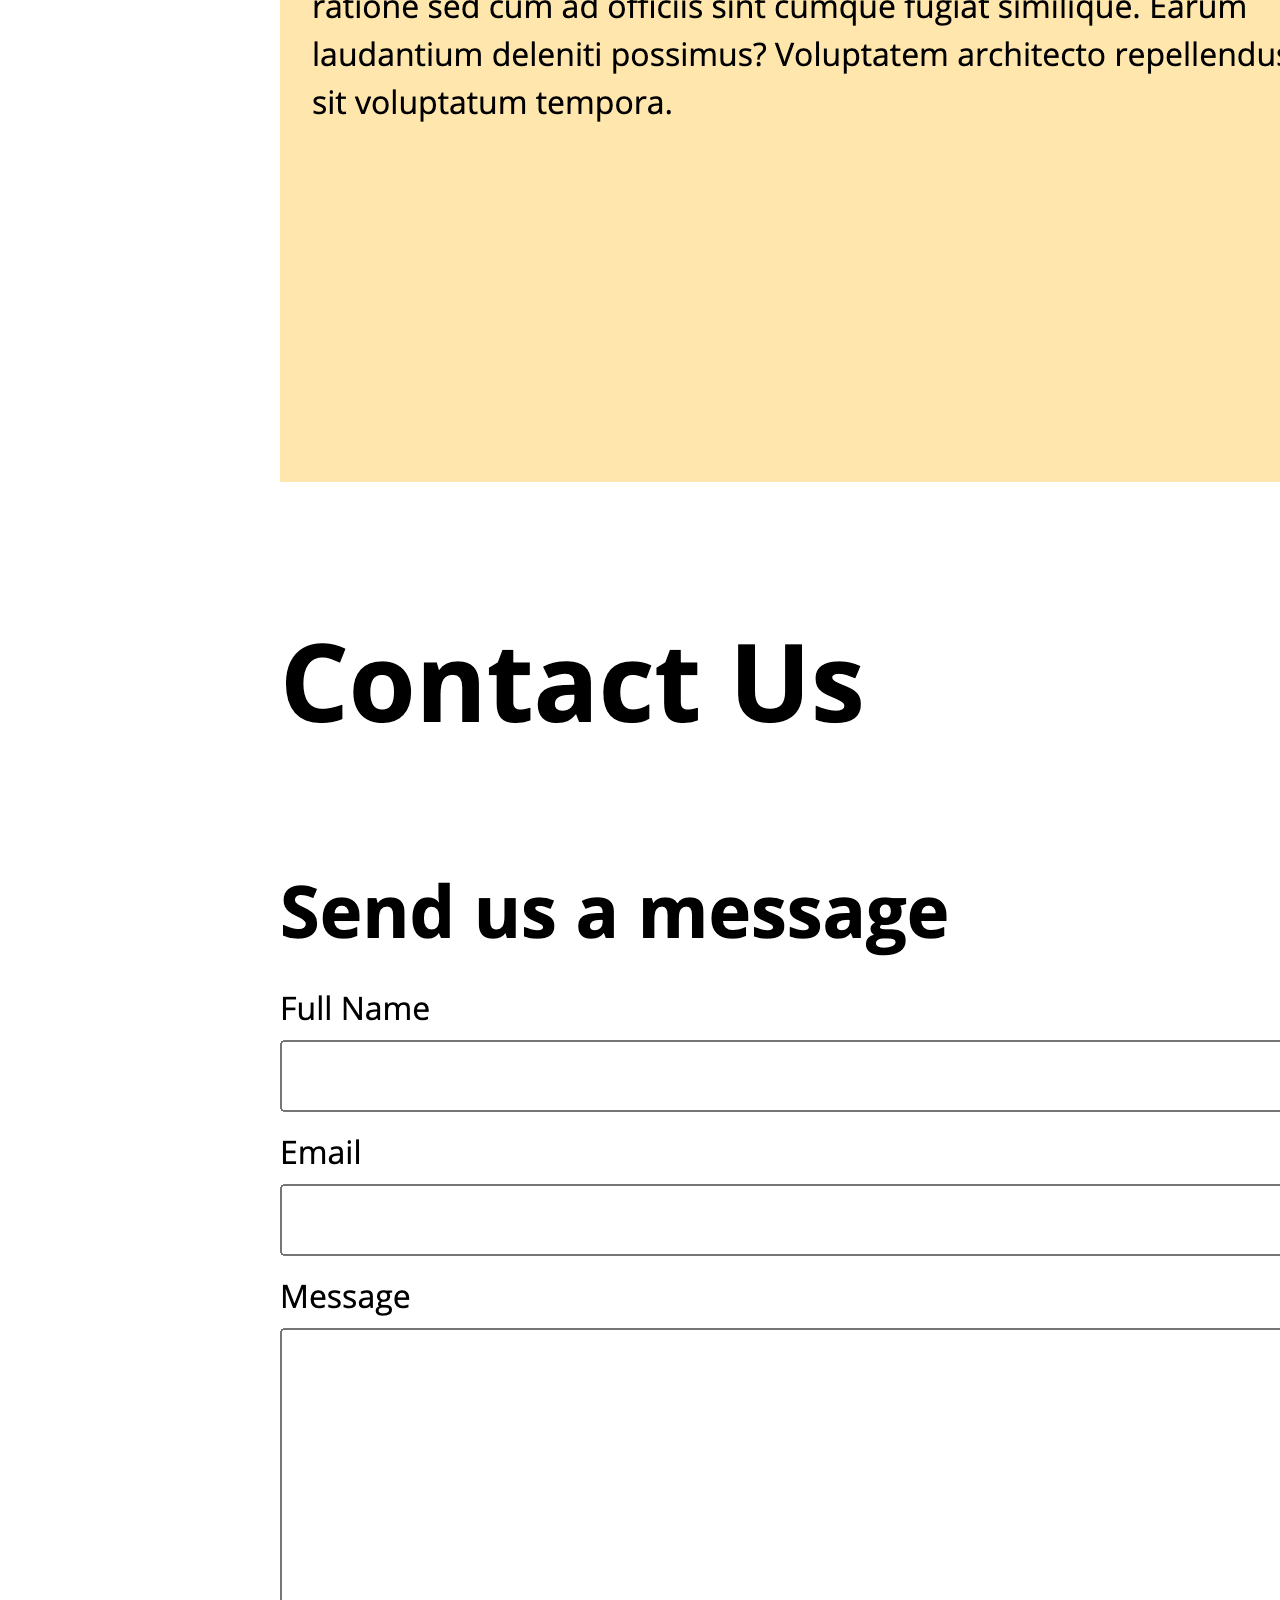
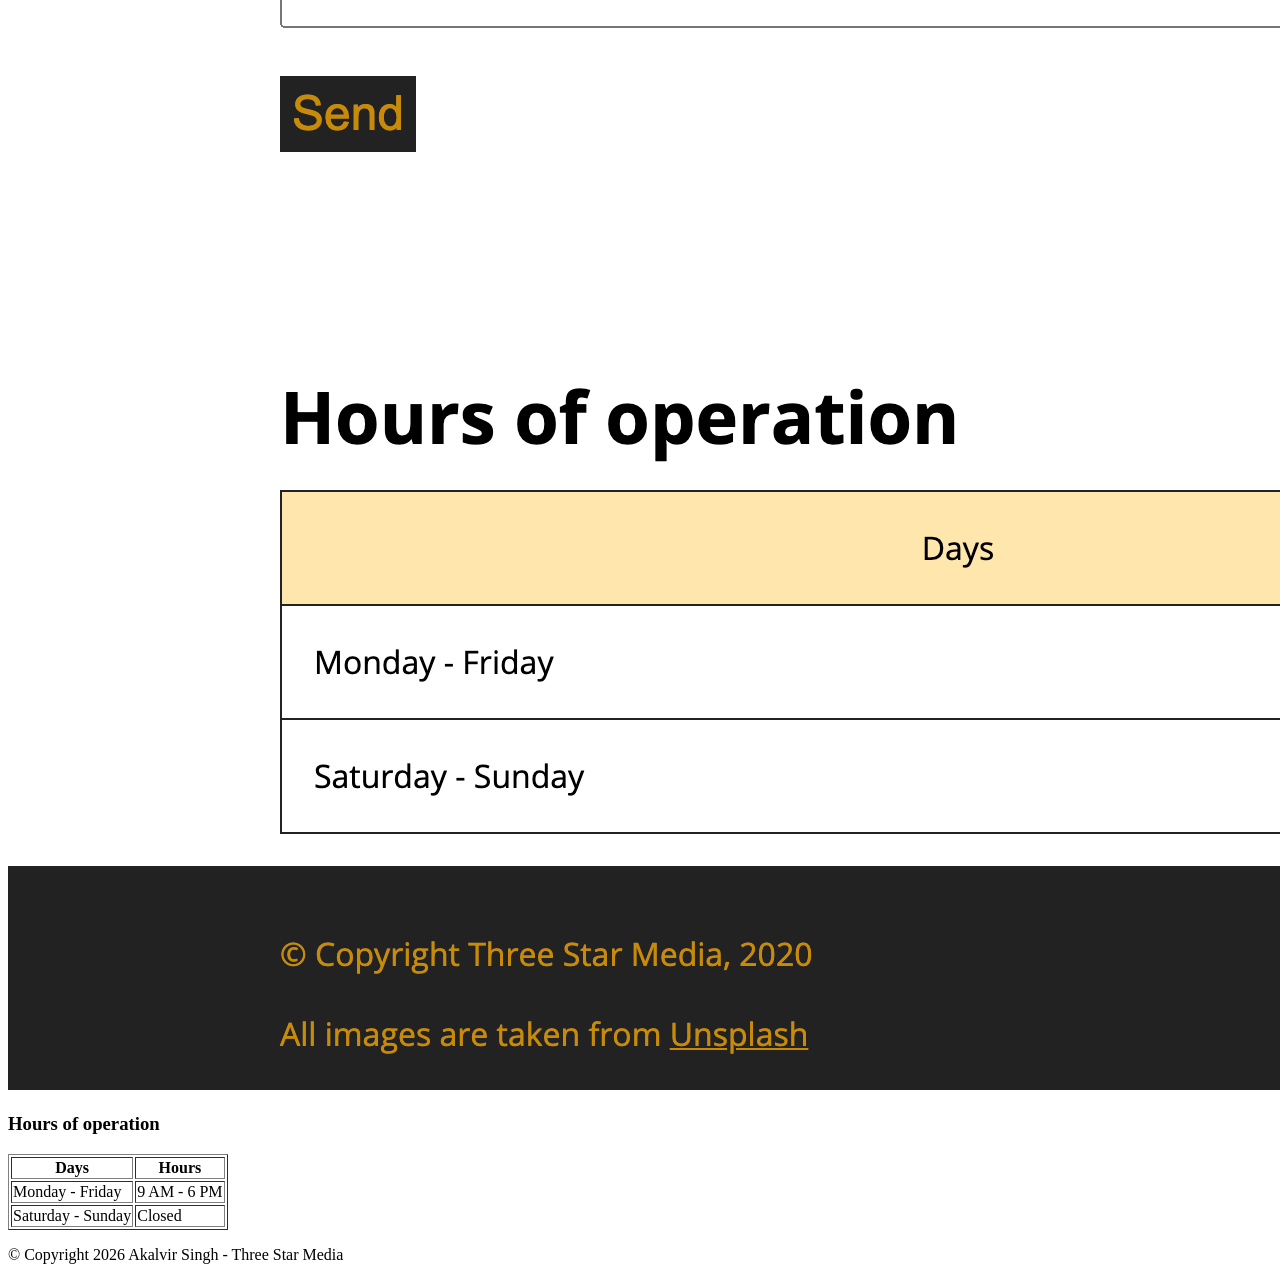
==== commit 6b45ae5e: "final-mock-up" ====
--- a/final-project/index.html
+++ b/final-project/index.html
@@ -25,18 +25,18 @@
     </header>
 
     <main>
-        <section class="hero-box">
+        <section class="hero">
             <h1>Welcome to Three Star Media</h1>
             <p>We are a creative agency focused on delivering high-quality digital and print solutions that help your business grow.</p>
-            <a href="#contact">Connect with us <span>&#9654;</span></a>
+            <h2>Connect with us <span>&#9654;</span></h2>
         </section>
 
         <section id="about">
-            <img src="images/about-us.jpg" alt="Our office creative workspace">
+            <img src="images/about-us.jpg" alt="Creative office space">
             <article>
                 <h2>About Us</h2>
                 <p>Three Star Media specializes in digital transformation and branding. We help companies modernize their presence through innovative web and video solutions.</p>
-                <p>Our dedicated team provides professional services that exceed expectations, ensuring every project reflects our commitment to excellence.</p>
+                <p>Our team is dedicated to providing professional service that exceeds expectations, ensuring every project reflects our commitment to excellence.</p>
             </article>
         </section>
 
@@ -51,7 +51,7 @@
             </article>
 
             <article>
-                <img src="images/marketing.jpg" alt="Marketing and SEO">
+                <img src="images/marketing.jpg" alt="Marketing">
                 <h3>Marketing</h3>
                 <p>Reach your target audience effectively through data-driven marketing strategies and creative campaign management.</p>
                 <a href="#">Marketing Plans <span>&#9654;</span></a>
@@ -65,21 +65,21 @@
             </article>
 
             <article>
-                <img src="images/web.jpg" alt="Website Design">
+                <img src="images/web.jpg" alt="Web Development">
                 <h3>Web Development</h3>
                 <p>Custom, responsive websites built with the latest technologies to ensure your brand stands out online.</p>
                 <a href="#">Web Plans <span>&#9654;</span></a>
             </article>
 
             <article>
-                <img src="images/print.jpg" alt="Print Services">
+                <img src="images/print.jpg" alt="Print">
                 <h3>Print</h3>
                 <p>Quality print solutions from business cards to large-scale banners, ensuring your physical branding is sharp.</p>
                 <a href="#">Print Plans <span>&#9654;</span></a>
             </article>
         </section>
 
-        <section class="vision-area">
+        <section class="vision">
             <h2>Our Vision</h2>
             <p>Our vision is to become the leading provider of creative media services in the region, known for our integrity and innovation.</p>
             <a href="#">Learn More <span>&#9654;</span></a>
@@ -87,19 +87,18 @@
 
         <section id="team">
             <h2>Our Team</h2>
-            
             <article>
-                <img src="images/john.jpg" alt="John Doe - CEO">
+                <img src="images/john.jpg" alt="John Doe">
                 <h3>John Doe</h3>
                 <p><strong>CEO and Co-owner</strong></p>
                 <p>John has over 15 years of experience in the media industry and leads the creative direction of the firm.</p>
             </article>
 
             <article>
-                <img src="images/bob.jpg" alt="Bob Rite - CFO">
+                <img src="images/bob.jpg" alt="Bob Rite">
                 <h3>Bob Rite</h3>
                 <p><strong>CFO and Co-owner</strong></p>
-                <p>Bob manages the financial operations and strategic planning, ensuring the long-term stability of the agency.</p>
+                <p>Bob manages the financial operations and strategic planning.</p>
             </article>
         </section>
 
@@ -107,24 +106,24 @@
             <h2>Contact Us</h2>
             
             <form action="#">
-                <label for="name">Full Name</label>
-                <input type="text" id="name" name="name" required>
+                <label for="full-name">Full Name</label>
+                <input type="text" id="full-name" name="full-name" required>
 
                 <label for="email">Email</label>
                 <input type="email" id="email" name="email" required>
 
-                <label for="msg">Message</label>
-                <textarea id="msg" name="msg" required></textarea>
+                <label for="message">Message</label>
+                <textarea id="message" name="message" required></textarea>
 
                 <button type="submit">Send Message</button>
             </form>
 
-            <div class="map-location">
+            <div class="location">
                 <h3>Location</h3>
-                <img src="images/desktop-mockup.png" alt="Map of our location near Algonquin College">
+                <img src="images/desktop-mockup.png" alt="Map of our location">
             </div>
 
-            <div class="business-hours">
+            <div class="hours">
                 <h3>Hours of operation</h3>
                 <table border="1">
                     <thead>
@@ -149,8 +148,7 @@
     </main>
 
     <footer>
-        <p>&copy; 2026 Three Star Media. All rights reserved.</p>
-        <p>Created by Akalvir Singh for Design and Development.</p>
+        <p>&copy; Copyright 2026 Akalvir Singh - Three Star Media</p>
     </footer>
 
 </body>
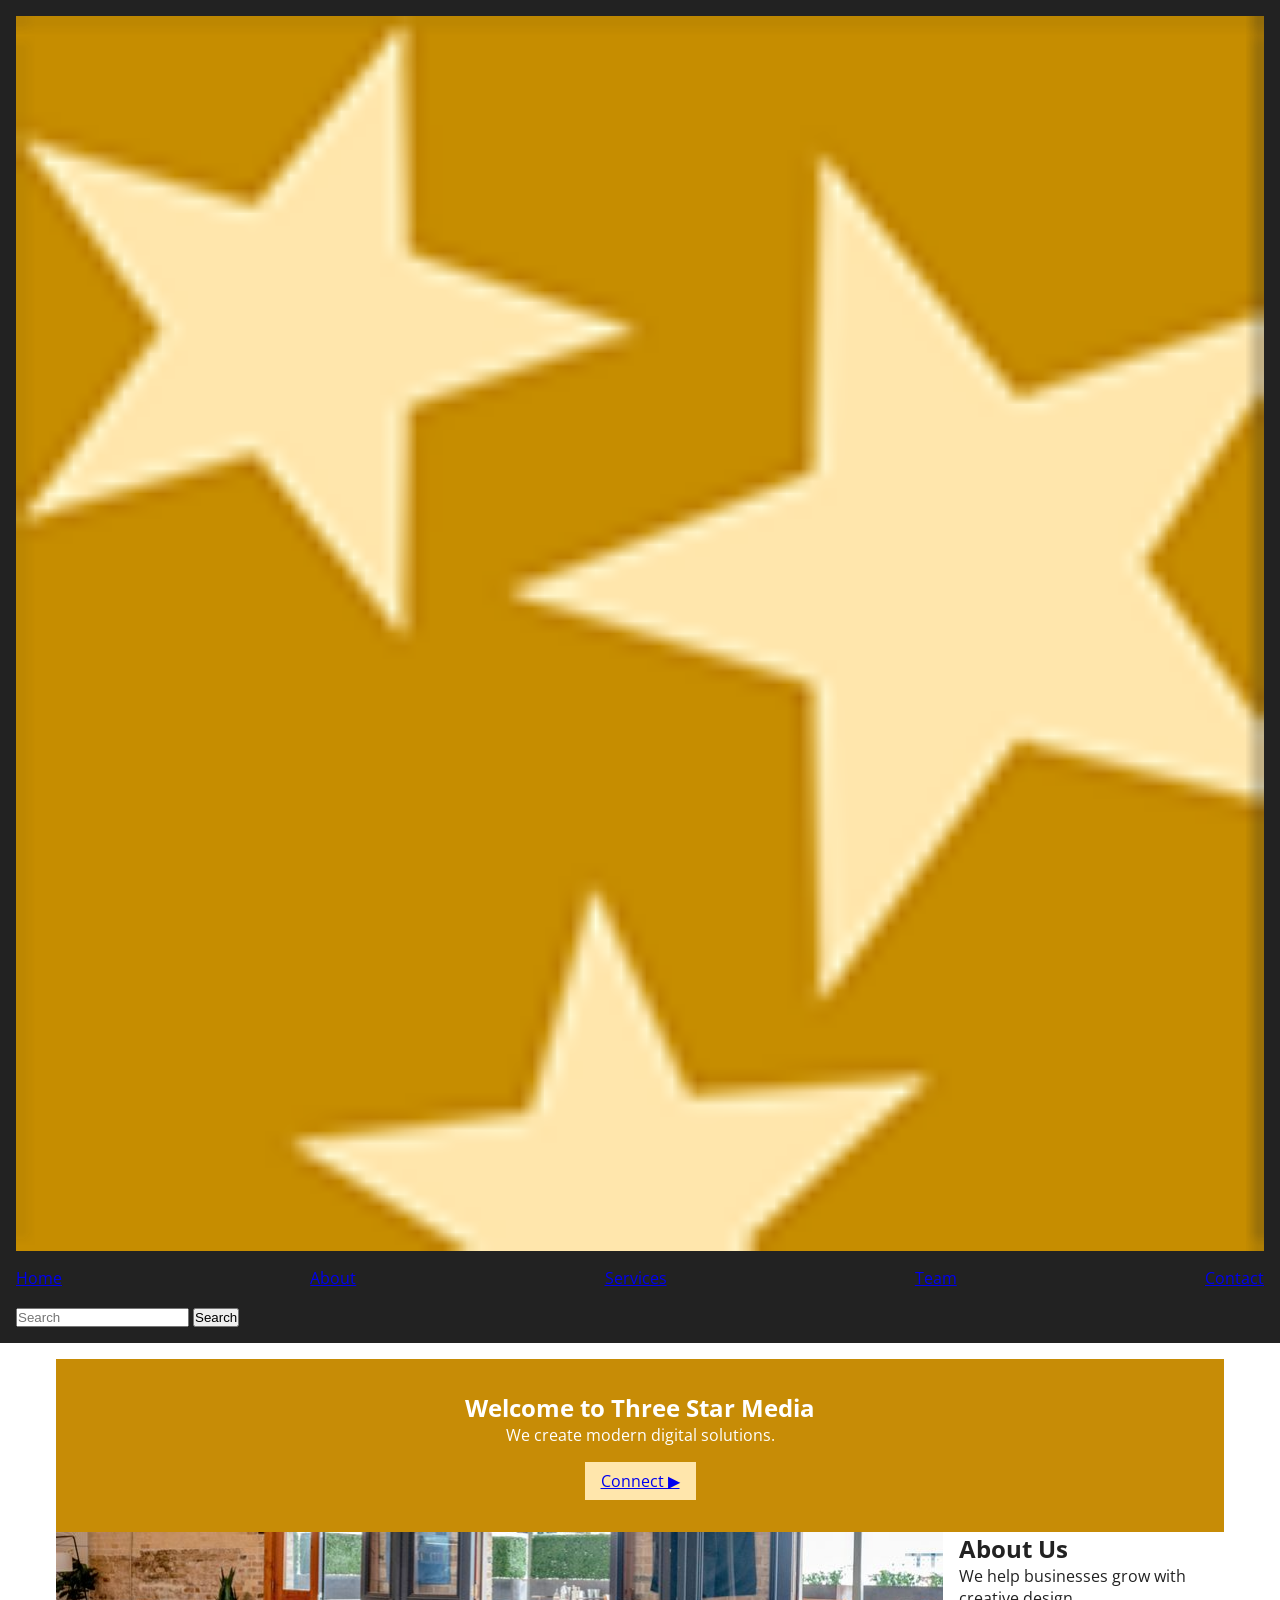
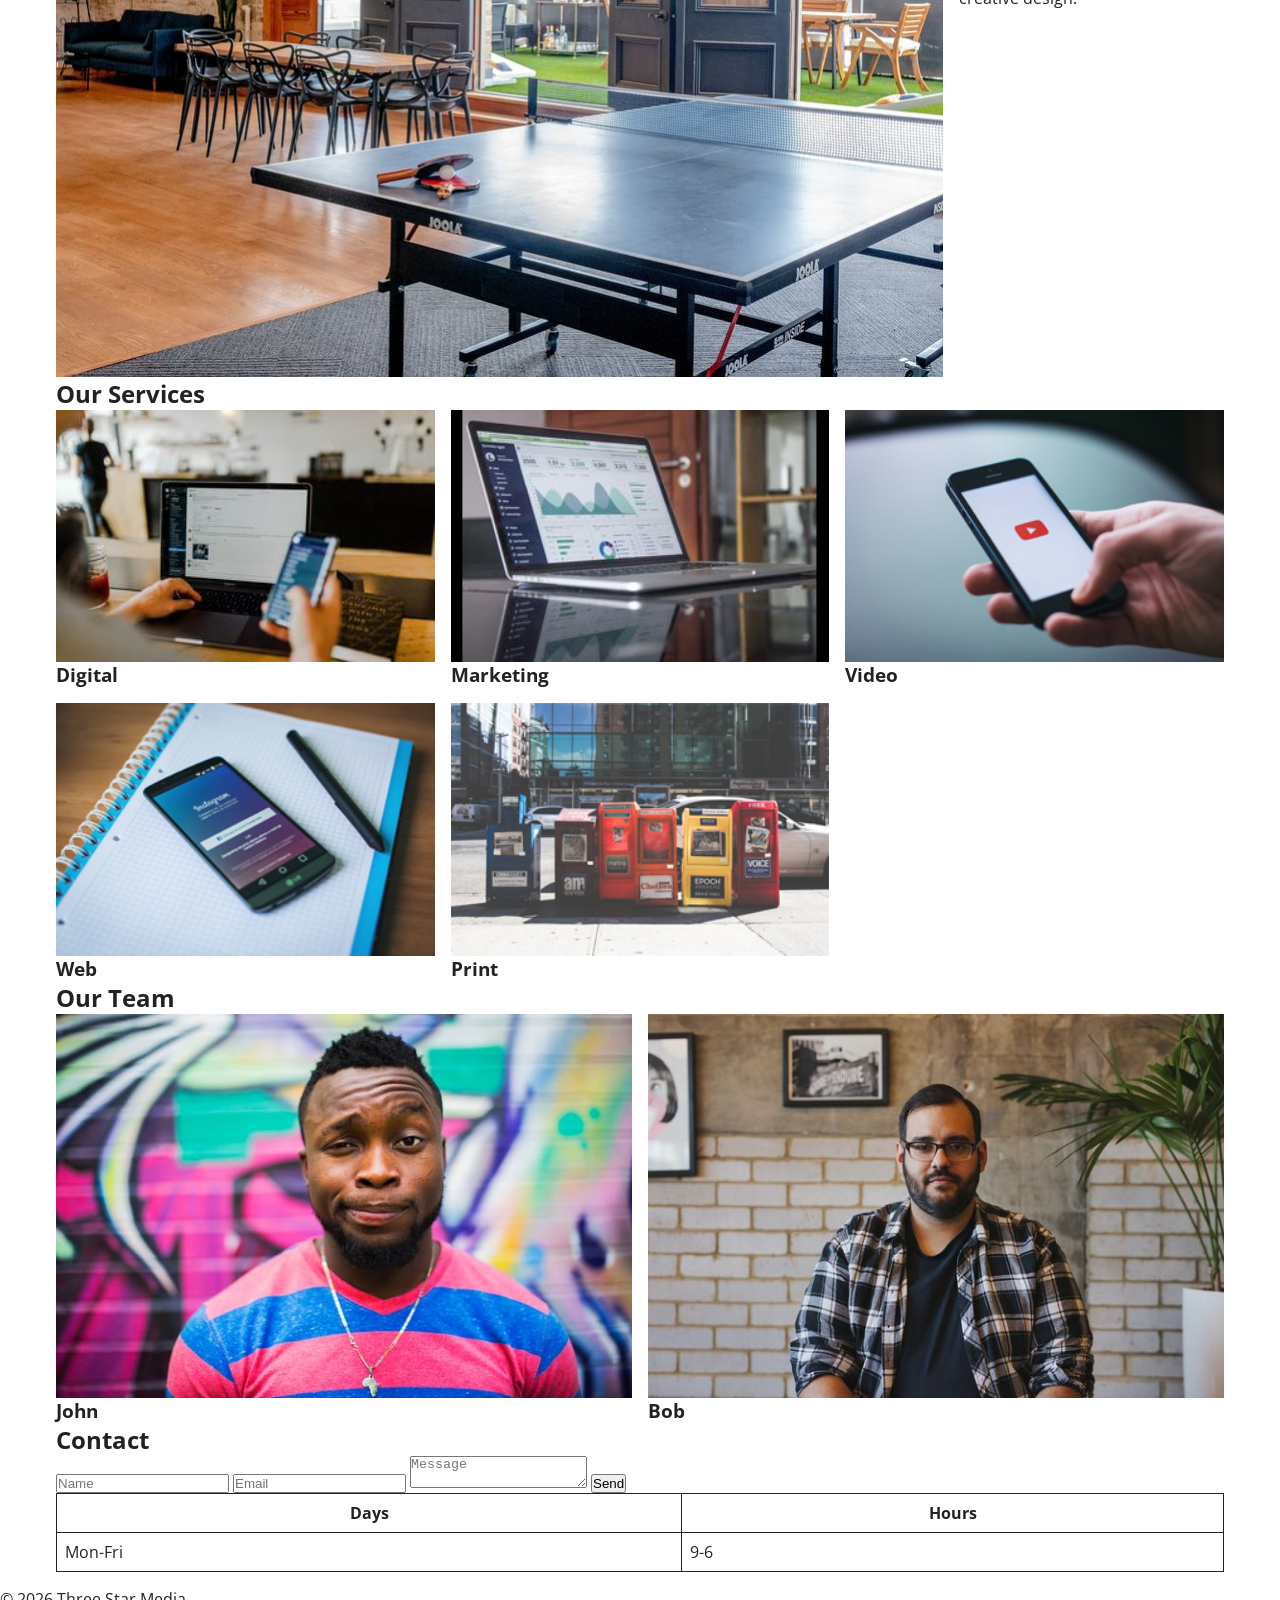
==== commit 636f55fe: "final project" ====
--- a/final-project/index.html
+++ b/final-project/index.html
@@ -1,154 +1,108 @@
 <!DOCTYPE html>
 <html lang="en">
 <head>
+    <!-- Meta Setup -->
     <meta charset="UTF-8">
     <meta name="viewport" content="width=device-width, initial-scale=1.0">
+
+    <!-- Title -->
     <title>Three Star Media | Home</title>
+
+    <!-- Google Font -->
+    <link href="https://fonts.googleapis.com/css2?family=Open+Sans&display=swap" rel="stylesheet">
+
+    <!-- CSS -->
+    <link rel="stylesheet" href="css/style.css">
 </head>
+
 <body>
 
-    <header>
-        <img src="images/logo.png" alt="Three Star Media Logo">
+    <!-- HEADER -->
+    <header class="header">
+        <img src="images/logo.png" alt="Logo" class="logo">
+
         <nav>
-            <ul>
-                <li><a href="index.html">Home</a></li>
-                <li><a href="#about">About Us</a></li>
+            <ul class="nav-list">
+                <li><a href="#">Home</a></li>
+                <li><a href="#about">About</a></li>
                 <li><a href="#services">Services</a></li>
-                <li><a href="#team">Our Team</a></li>
+                <li><a href="#team">Team</a></li>
                 <li><a href="#contact">Contact</a></li>
             </ul>
         </nav>
-        <form>
-            <input type="search" placeholder="Search...">
-            <button type="submit">Search</button>
+
+        <form class="search">
+            <input type="search" placeholder="Search">
+            <button>Search</button>
         </form>
     </header>
 
-    <main>
+    <main class="container">
+
+        <!-- HERO -->
         <section class="hero">
             <h1>Welcome to Three Star Media</h1>
-            <p>We are a creative agency focused on delivering high-quality digital and print solutions that help your business grow.</p>
-            <h2>Connect with us <span>&#9654;</span></h2>
+            <p>We create modern digital solutions.</p>
+            <a href="#" class="btn">Connect ▶</a>
         </section>
 
-        <section id="about">
-            <img src="images/about-us.jpg" alt="Creative office space">
-            <article>
+        <!-- ABOUT -->
+        <section id="about" class="about">
+            <img src="images/about-us.jpg" alt="">
+            <div>
                 <h2>About Us</h2>
-                <p>Three Star Media specializes in digital transformation and branding. We help companies modernize their presence through innovative web and video solutions.</p>
-                <p>Our team is dedicated to providing professional service that exceeds expectations, ensuring every project reflects our commitment to excellence.</p>
-            </article>
+                <p>We help businesses grow with creative design.</p>
+            </div>
         </section>
 
+        <!-- SERVICES -->
         <section id="services">
             <h2>Our Services</h2>
-            
-            <article>
-                <img src="images/digital.jpg" alt="Digital Transformation">
-                <h3>Digital Transformation</h3>
-                <p>Modernize your business workflows with our comprehensive digital transition plans designed for the future.</p>
-                <a href="#">Digital Plans <span>&#9654;</span></a>
-            </article>
 
-            <article>
-                <img src="images/marketing.jpg" alt="Marketing">
-                <h3>Marketing</h3>
-                <p>Reach your target audience effectively through data-driven marketing strategies and creative campaign management.</p>
-                <a href="#">Marketing Plans <span>&#9654;</span></a>
-            </article>
-
-            <article>
-                <img src="images/video.jpg" alt="Video Production">
-                <h3>Video Production</h3>
-                <p>Professional high-definition video content tailored for social media, broadcast, and corporate presentations.</p>
-                <a href="#">Video Plans <span>&#9654;</span></a>
-            </article>
-
-            <article>
-                <img src="images/web.jpg" alt="Web Development">
-                <h3>Web Development</h3>
-                <p>Custom, responsive websites built with the latest technologies to ensure your brand stands out online.</p>
-                <a href="#">Web Plans <span>&#9654;</span></a>
-            </article>
-
-            <article>
-                <img src="images/print.jpg" alt="Print">
-                <h3>Print</h3>
-                <p>Quality print solutions from business cards to large-scale banners, ensuring your physical branding is sharp.</p>
-                <a href="#">Print Plans <span>&#9654;</span></a>
-            </article>
+            <div class="services-grid">
+                <article class="card"><img src="images/digital.jpg"><h3>Digital</h3></article>
+                <article class="card"><img src="images/marketing.jpg"><h3>Marketing</h3></article>
+                <article class="card"><img src="images/video.jpg"><h3>Video</h3></article>
+                <article class="card"><img src="images/web.jpg"><h3>Web</h3></article>
+                <article class="card"><img src="images/print.jpg"><h3>Print</h3></article>
+            </div>
         </section>
 
-        <section class="vision">
-            <h2>Our Vision</h2>
-            <p>Our vision is to become the leading provider of creative media services in the region, known for our integrity and innovation.</p>
-            <a href="#">Learn More <span>&#9654;</span></a>
+        <!-- TEAM -->
+        <section id="team">
+            <h2>Our Team</h2>
+
+            <div class="team-flex">
+                <article><img src="images/john.jpg"><h3>John</h3></article>
+                <article><img src="images/bob.jpg"><h3>Bob</h3></article>
+            </div>
         </section>
 
-        <section id="team">
-            <h2>Our Team</h2>
-            <article>
-                <img src="images/john.jpg" alt="John Doe">
-                <h3>John Doe</h3>
-                <p><strong>CEO and Co-owner</strong></p>
-                <p>John has over 15 years of experience in the media industry and leads the creative direction of the firm.</p>
-            </article>
+        <!-- CONTACT -->
+        <section id="contact">
+            <h2>Contact</h2>
 
-            <article>
-                <img src="images/bob.jpg" alt="Bob Rite">
-                <h3>Bob Rite</h3>
-                <p><strong>CFO and Co-owner</strong></p>
-                <p>Bob manages the financial operations and strategic planning.</p>
-            </article>
+            <form class="contact-form">
+                <input type="text" placeholder="Name">
+                <input type="email" placeholder="Email">
+                <textarea placeholder="Message"></textarea>
+                <button>Send</button>
+            </form>
+
+            <table>
+                <thead>
+                    <tr><th>Days</th><th>Hours</th></tr>
+                </thead>
+                <tbody>
+                    <tr><td>Mon-Fri</td><td>9-6</td></tr>
+                </tbody>
+            </table>
         </section>
 
-        <section id="contact">
-            <h2>Contact Us</h2>
-            
-            <form action="#">
-                <label for="full-name">Full Name</label>
-                <input type="text" id="full-name" name="full-name" required>
-
-                <label for="email">Email</label>
-                <input type="email" id="email" name="email" required>
-
-                <label for="message">Message</label>
-                <textarea id="message" name="message" required></textarea>
-
-                <button type="submit">Send Message</button>
-            </form>
-
-            <div class="location">
-                <h3>Location</h3>
-                <img src="images/desktop-mockup.png" alt="Map of our location">
-            </div>
-
-            <div class="hours">
-                <h3>Hours of operation</h3>
-                <table border="1">
-                    <thead>
-                        <tr>
-                            <th>Days</th>
-                            <th>Hours</th>
-                        </tr>
-                    </thead>
-                    <tbody>
-                        <tr>
-                            <td>Monday - Friday</td>
-                            <td>9 AM - 6 PM</td>
-                        </tr>
-                        <tr>
-                            <td>Saturday - Sunday</td>
-                            <td>Closed</td>
-                        </tr>
-                    </tbody>
-                </table>
-            </div>
-        </section>
     </main>
 
     <footer>
-        <p>&copy; Copyright 2026 Akalvir Singh - Three Star Media</p>
+        <p>© 2026 Three Star Media</p>
     </footer>
 
 </body>
--- a/final-project/css/style.css
+++ b/final-project/css/style.css
@@ -0,0 +1,111 @@
+/* RESET */
+* {
+    margin: 0;
+    padding: 0;
+    box-sizing: border-box;
+}
+
+/* BODY */
+body {
+    font-family: 'Open Sans', sans-serif;
+    color: #222;
+}
+
+/* IMAGES FIX */
+img {
+    width: 100%;
+    display: block;
+}
+
+/* CONTAINER */
+.container {
+    max-width: 1200px;
+    width: 100%;
+    margin: auto;
+    padding: 1rem;
+}
+
+/* HEADER (FLEXBOX) */
+.header {
+    display: flex;
+    flex-direction: column;
+    gap: 1rem;
+    background: #222;
+    color: white;
+    padding: 1rem;
+}
+
+.nav-list {
+    list-style: none;
+    display: flex;
+    flex-direction: column;
+    gap: 0.5rem;
+}
+
+/* HERO */
+.hero {
+    background: #c78c06;
+    color: white;
+    padding: 2rem;
+    text-align: center;
+}
+
+.btn {
+    display: inline-block;
+    background: #ffe6ac;
+    padding: 0.5rem 1rem;
+    margin-top: 1rem;
+}
+
+/* ABOUT */
+.about {
+    display: flex;
+    flex-direction: column;
+    gap: 1rem;
+}
+
+/* GRID (REQUIRED) */
+.services-grid {
+    display: grid;
+    grid-template-columns: 1fr;
+    gap: 1rem;
+}
+
+/* FLEXBOX (REQUIRED) */
+.team-flex {
+    display: flex;
+    flex-direction: column;
+    gap: 1rem;
+}
+
+/* TABLE */
+table {
+    width: 100%;
+    border-collapse: collapse;
+}
+
+th, td {
+    border: 1px solid #222;
+    padding: 0.5rem;
+}
+
+/* MEDIA QUERY */
+@media (min-width: 760px) {
+
+    .nav-list {
+        flex-direction: row;
+        justify-content: space-between;
+    }
+
+    .about {
+        flex-direction: row;
+    }
+
+    .services-grid {
+        grid-template-columns: repeat(3, 1fr);
+    }
+
+    .team-flex {
+        flex-direction: row;
+    }
+}
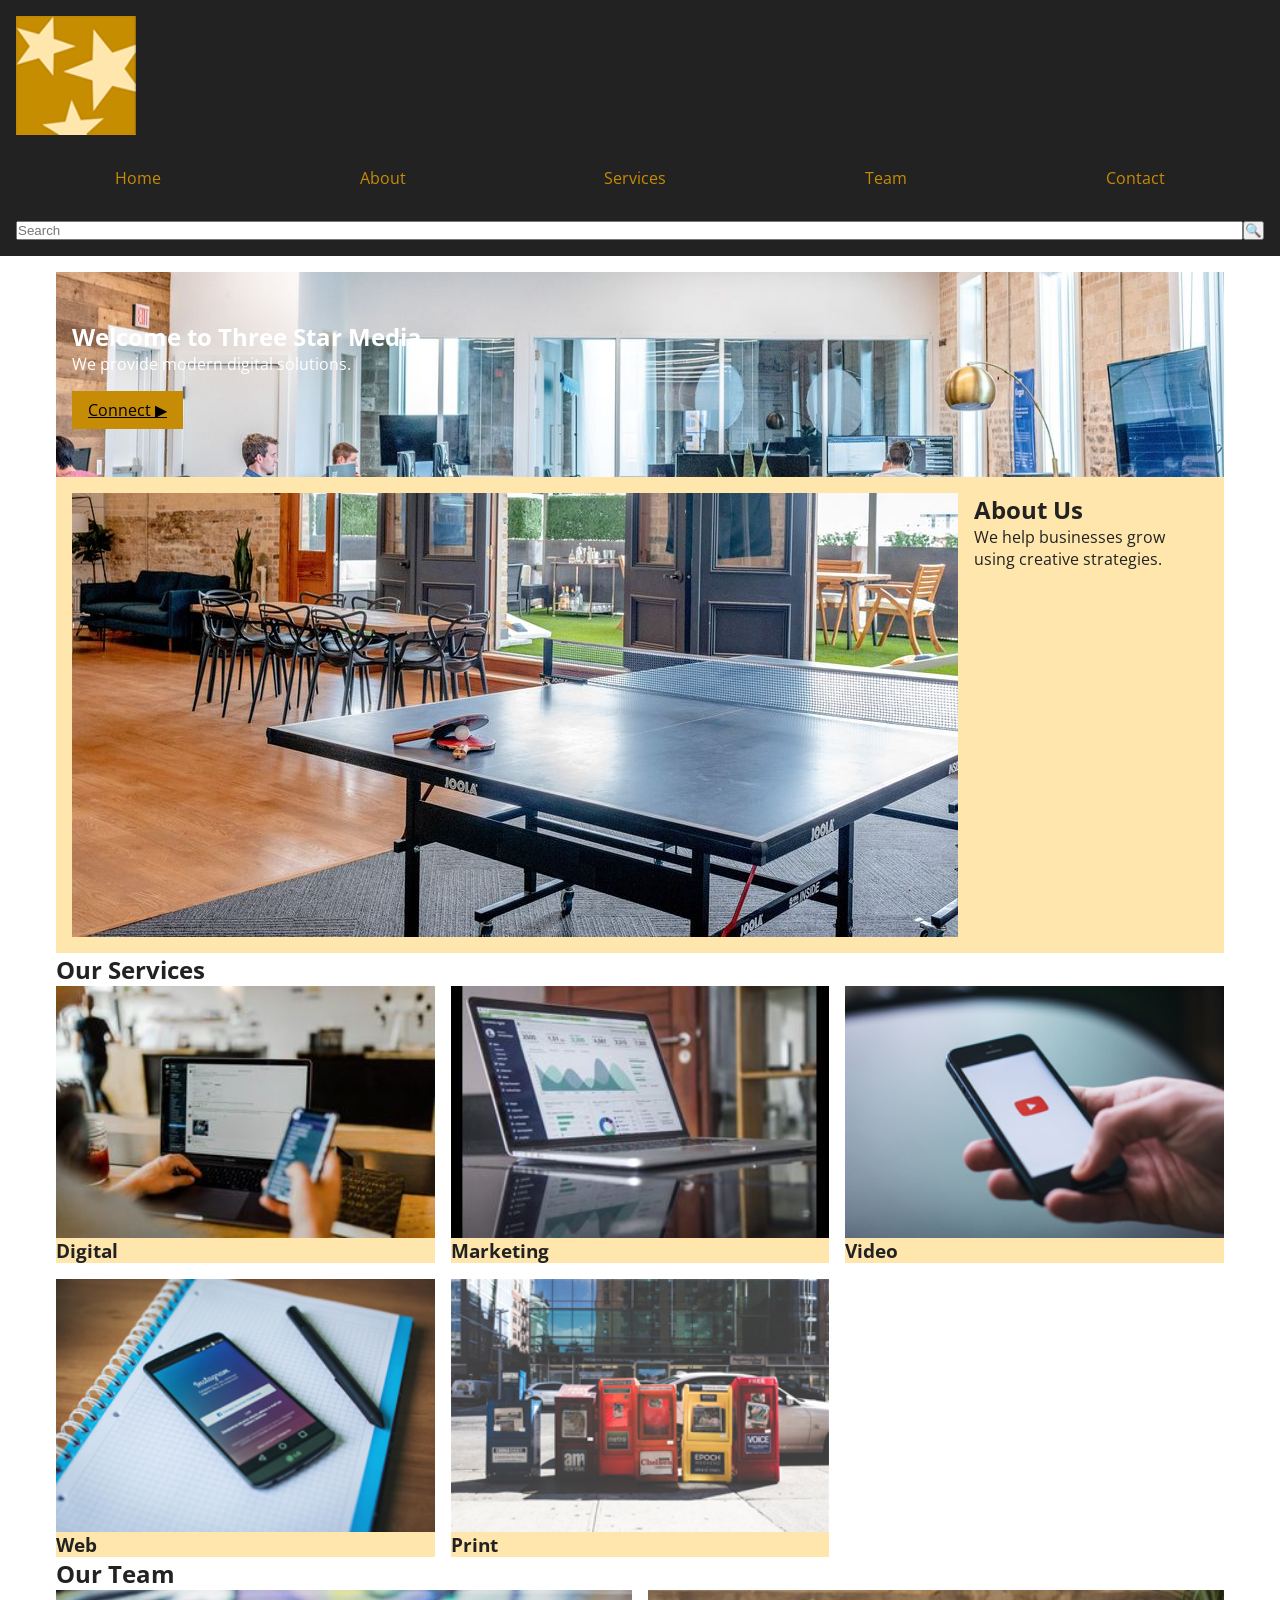
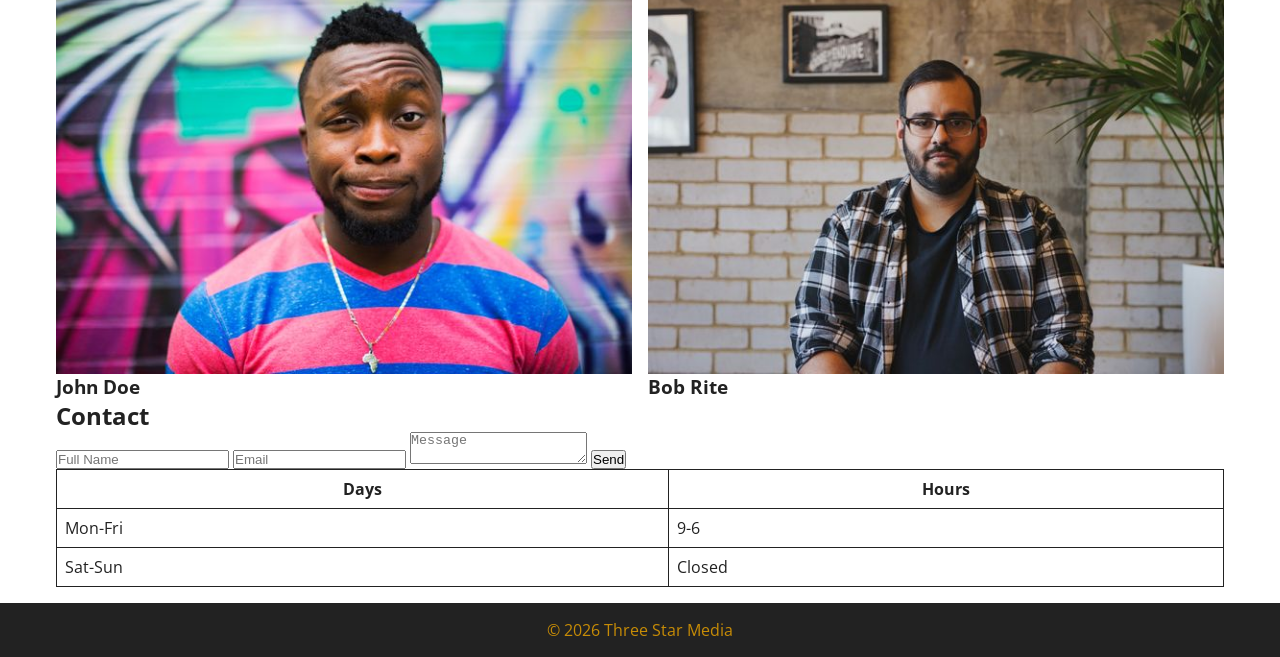
==== commit cd67d06e: "final" ====
--- a/final-project/index.html
+++ b/final-project/index.html
@@ -1,109 +1,143 @@
 <!DOCTYPE html>
 <html lang="en">
 <head>
-    <!-- Meta Setup -->
+
+    <!-- Meta -->
     <meta charset="UTF-8">
     <meta name="viewport" content="width=device-width, initial-scale=1.0">
 
-    <!-- Title -->
-    <title>Three Star Media | Home</title>
+    <title>Three Star Media</title>
 
     <!-- Google Font -->
     <link href="https://fonts.googleapis.com/css2?family=Open+Sans&display=swap" rel="stylesheet">
 
     <!-- CSS -->
     <link rel="stylesheet" href="css/style.css">
+
 </head>
 
 <body>
 
-    <!-- HEADER -->
-    <header class="header">
-        <img src="images/logo.png" alt="Logo" class="logo">
+<!-- HEADER -->
+<header class="header">
+    <img src="images/logo.png" alt="Logo" class="logo">
 
-        <nav>
-            <ul class="nav-list">
-                <li><a href="#">Home</a></li>
-                <li><a href="#about">About</a></li>
-                <li><a href="#services">Services</a></li>
-                <li><a href="#team">Team</a></li>
-                <li><a href="#contact">Contact</a></li>
-            </ul>
-        </nav>
+    <nav>
+        <ul class="nav-list">
+            <li><a href="#">Home</a></li>
+            <li><a href="#about">About</a></li>
+            <li><a href="#services">Services</a></li>
+            <li><a href="#team">Team</a></li>
+            <li><a href="#contact">Contact</a></li>
+        </ul>
+    </nav>
 
-        <form class="search">
-            <input type="search" placeholder="Search">
-            <button>Search</button>
-        </form>
-    </header>
+    <!-- Search -->
+    <form class="search">
+        <input type="search" placeholder="Search">
+        <button>🔍</button>
+    </form>
+</header>
 
-    <main class="container">
+<main class="container">
 
-        <!-- HERO -->
-        <section class="hero">
-            <h1>Welcome to Three Star Media</h1>
-            <p>We create modern digital solutions.</p>
-            <a href="#" class="btn">Connect ▶</a>
-        </section>
+<!-- HERO -->
+<section class="hero">
+    <h1>Welcome to Three Star Media</h1>
+    <p>We provide modern digital solutions.</p>
+    <a href="#" class="btn">Connect ▶</a>
+</section>
 
-        <!-- ABOUT -->
-        <section id="about" class="about">
-            <img src="images/about-us.jpg" alt="">
-            <div>
-                <h2>About Us</h2>
-                <p>We help businesses grow with creative design.</p>
-            </div>
-        </section>
+<!-- ABOUT -->
+<section id="about" class="about">
+    <img src="images/about-us.jpg" alt="About">
+    <div>
+        <h2>About Us</h2>
+        <p>We help businesses grow using creative strategies.</p>
+    </div>
+</section>
 
-        <!-- SERVICES -->
-        <section id="services">
-            <h2>Our Services</h2>
+<!-- SERVICES -->
+<section id="services">
+    <h2>Our Services</h2>
 
-            <div class="services-grid">
-                <article class="card"><img src="images/digital.jpg"><h3>Digital</h3></article>
-                <article class="card"><img src="images/marketing.jpg"><h3>Marketing</h3></article>
-                <article class="card"><img src="images/video.jpg"><h3>Video</h3></article>
-                <article class="card"><img src="images/web.jpg"><h3>Web</h3></article>
-                <article class="card"><img src="images/print.jpg"><h3>Print</h3></article>
-            </div>
-        </section>
+    <div class="services-grid">
 
-        <!-- TEAM -->
-        <section id="team">
-            <h2>Our Team</h2>
+        <article class="card">
+            <img src="images/digital.jpg" alt="">
+            <h3>Digital</h3>
+        </article>
 
-            <div class="team-flex">
-                <article><img src="images/john.jpg"><h3>John</h3></article>
-                <article><img src="images/bob.jpg"><h3>Bob</h3></article>
-            </div>
-        </section>
+        <article class="card">
+            <img src="images/marketing.jpg" alt="">
+            <h3>Marketing</h3>
+        </article>
 
-        <!-- CONTACT -->
-        <section id="contact">
-            <h2>Contact</h2>
+        <article class="card">
+            <img src="images/video.jpg" alt="">
+            <h3>Video</h3>
+        </article>
 
-            <form class="contact-form">
-                <input type="text" placeholder="Name">
-                <input type="email" placeholder="Email">
-                <textarea placeholder="Message"></textarea>
-                <button>Send</button>
-            </form>
+        <article class="card">
+            <img src="images/web.jpg" alt="">
+            <h3>Web</h3>
+        </article>
 
-            <table>
-                <thead>
-                    <tr><th>Days</th><th>Hours</th></tr>
-                </thead>
-                <tbody>
-                    <tr><td>Mon-Fri</td><td>9-6</td></tr>
-                </tbody>
-            </table>
-        </section>
+        <article class="card">
+            <img src="images/print.jpg" alt="">
+            <h3>Print</h3>
+        </article>
 
-    </main>
+    </div>
+</section>
 
-    <footer>
-        <p>© 2026 Three Star Media</p>
-    </footer>
+<!-- TEAM -->
+<section id="team">
+    <h2>Our Team</h2>
+
+    <div class="team-flex">
+        <article>
+            <img src="images/john.jpg" alt="">
+            <h3>John Doe</h3>
+        </article>
+
+        <article>
+            <img src="images/bob.jpg" alt="">
+            <h3>Bob Rite</h3>
+        </article>
+    </div>
+</section>
+
+<!-- CONTACT -->
+<section id="contact">
+    <h2>Contact</h2>
+
+    <form class="contact-form">
+        <input type="text" placeholder="Full Name">
+        <input type="email" placeholder="Email">
+        <textarea placeholder="Message"></textarea>
+        <button>Send</button>
+    </form>
+
+    <!-- TABLE (VALID) -->
+    <table>
+        <thead>
+            <tr><th>Days</th><th>Hours</th></tr>
+        </thead>
+        <tbody>
+            <tr><td>Mon-Fri</td><td>9-6</td></tr>
+            <tr><td>Sat-Sun</td><td>Closed</td></tr>
+        </tbody>
+    </table>
+
+</section>
+
+</main>
+
+<!-- FOOTER -->
+<footer class="footer">
+    <p>© 2026 Three Star Media</p>
+</footer>
 
 </body>
 </html>
--- a/final-project/css/style.css
+++ b/final-project/css/style.css
@@ -1,84 +1,125 @@
-/* RESET */
+/* ========================= */
+/* CSS RESET */
+/* ========================= */
 * {
     margin: 0;
     padding: 0;
     box-sizing: border-box;
 }
 
+/* ========================= */
 /* BODY */
+/* ========================= */
 body {
     font-family: 'Open Sans', sans-serif;
     color: #222;
 }
 
-/* IMAGES FIX */
+/* ========================= */
+/* IMAGES */
+/* ========================= */
 img {
     width: 100%;
     display: block;
 }
 
+/* ========================= */
 /* CONTAINER */
+/* ========================= */
 .container {
     max-width: 1200px;
-    width: 100%;
     margin: auto;
     padding: 1rem;
 }
 
+/* ========================= */
 /* HEADER (FLEXBOX) */
+/* ========================= */
 .header {
-    display: flex;
-    flex-direction: column;
-    gap: 1rem;
     background: #222;
-    color: white;
     padding: 1rem;
-}
-
-.nav-list {
-    list-style: none;
-    display: flex;
-    flex-direction: column;
-    gap: 0.5rem;
-}
-
-/* HERO */
-.hero {
-    background: #c78c06;
-    color: white;
-    padding: 2rem;
-    text-align: center;
-}
-
-.btn {
-    display: inline-block;
-    background: #ffe6ac;
-    padding: 0.5rem 1rem;
-    margin-top: 1rem;
-}
-
-/* ABOUT */
-.about {
     display: flex;
     flex-direction: column;
     gap: 1rem;
 }
 
+.logo {
+    width: 120px;
+}
+
+/* NAV */
+.nav-list {
+    list-style: none;
+}
+
+.nav-list a {
+    display: block;
+    text-align: center;
+    padding: 1rem;
+    color: #c78c06;
+    text-decoration: none;
+}
+
+/* SEARCH */
+.search {
+    display: flex;
+}
+
+.search input {
+    flex: 1;
+}
+
+/* ========================= */
+/* HERO */
+/* ========================= */
+.hero {
+    background: url("../images/main-banner.jpg") center/cover no-repeat;
+    color: white;
+    padding: 3rem 1rem;
+}
+
+/* BUTTON */
+.btn {
+    display: inline-block;
+    background: #c78c06;
+    color: black;
+    padding: 0.5rem 1rem;
+    margin-top: 1rem;
+}
+
+/* ========================= */
+/* ABOUT */
+/* ========================= */
+.about {
+    background: #ffe6ac;
+    padding: 1rem;
+}
+
+/* ========================= */
 /* GRID (REQUIRED) */
+/* ========================= */
 .services-grid {
     display: grid;
     grid-template-columns: 1fr;
     gap: 1rem;
 }
 
+.card {
+    background: #ffe6ac;
+}
+
+/* ========================= */
 /* FLEXBOX (REQUIRED) */
+/* ========================= */
 .team-flex {
     display: flex;
     flex-direction: column;
     gap: 1rem;
 }
 
+/* ========================= */
 /* TABLE */
+/* ========================= */
 table {
     width: 100%;
     border-collapse: collapse;
@@ -89,16 +130,29 @@
     padding: 0.5rem;
 }
 
-/* MEDIA QUERY */
+/* ========================= */
+/* FOOTER */
+/* ========================= */
+.footer {
+    background: #222;
+    color: #c78c06;
+    text-align: center;
+    padding: 1rem;
+}
+
+/* ========================= */
+/* MEDIA QUERY (REQUIRED) */
+/* ========================= */
 @media (min-width: 760px) {
 
     .nav-list {
-        flex-direction: row;
-        justify-content: space-between;
+        display: flex;
+        justify-content: space-around;
     }
 
     .about {
-        flex-direction: row;
+        display: flex;
+        gap: 1rem;
     }
 
     .services-grid {
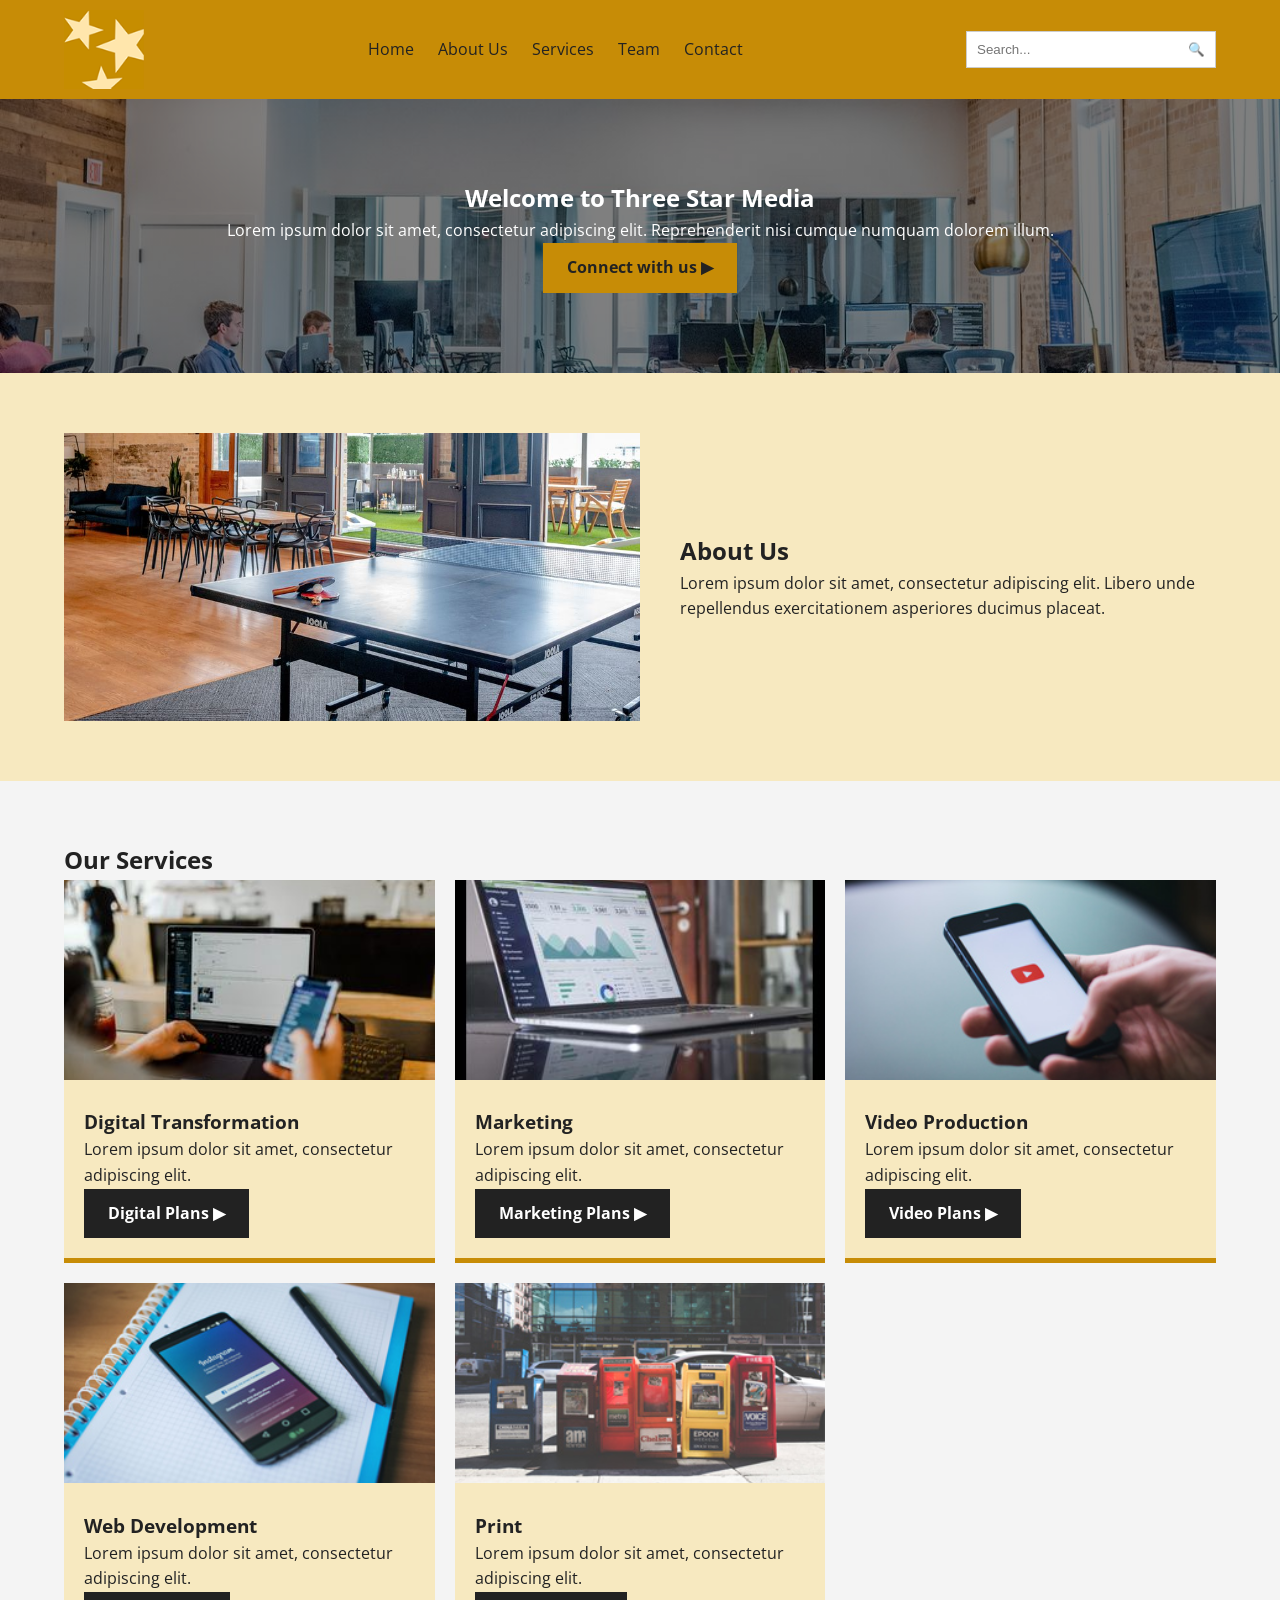
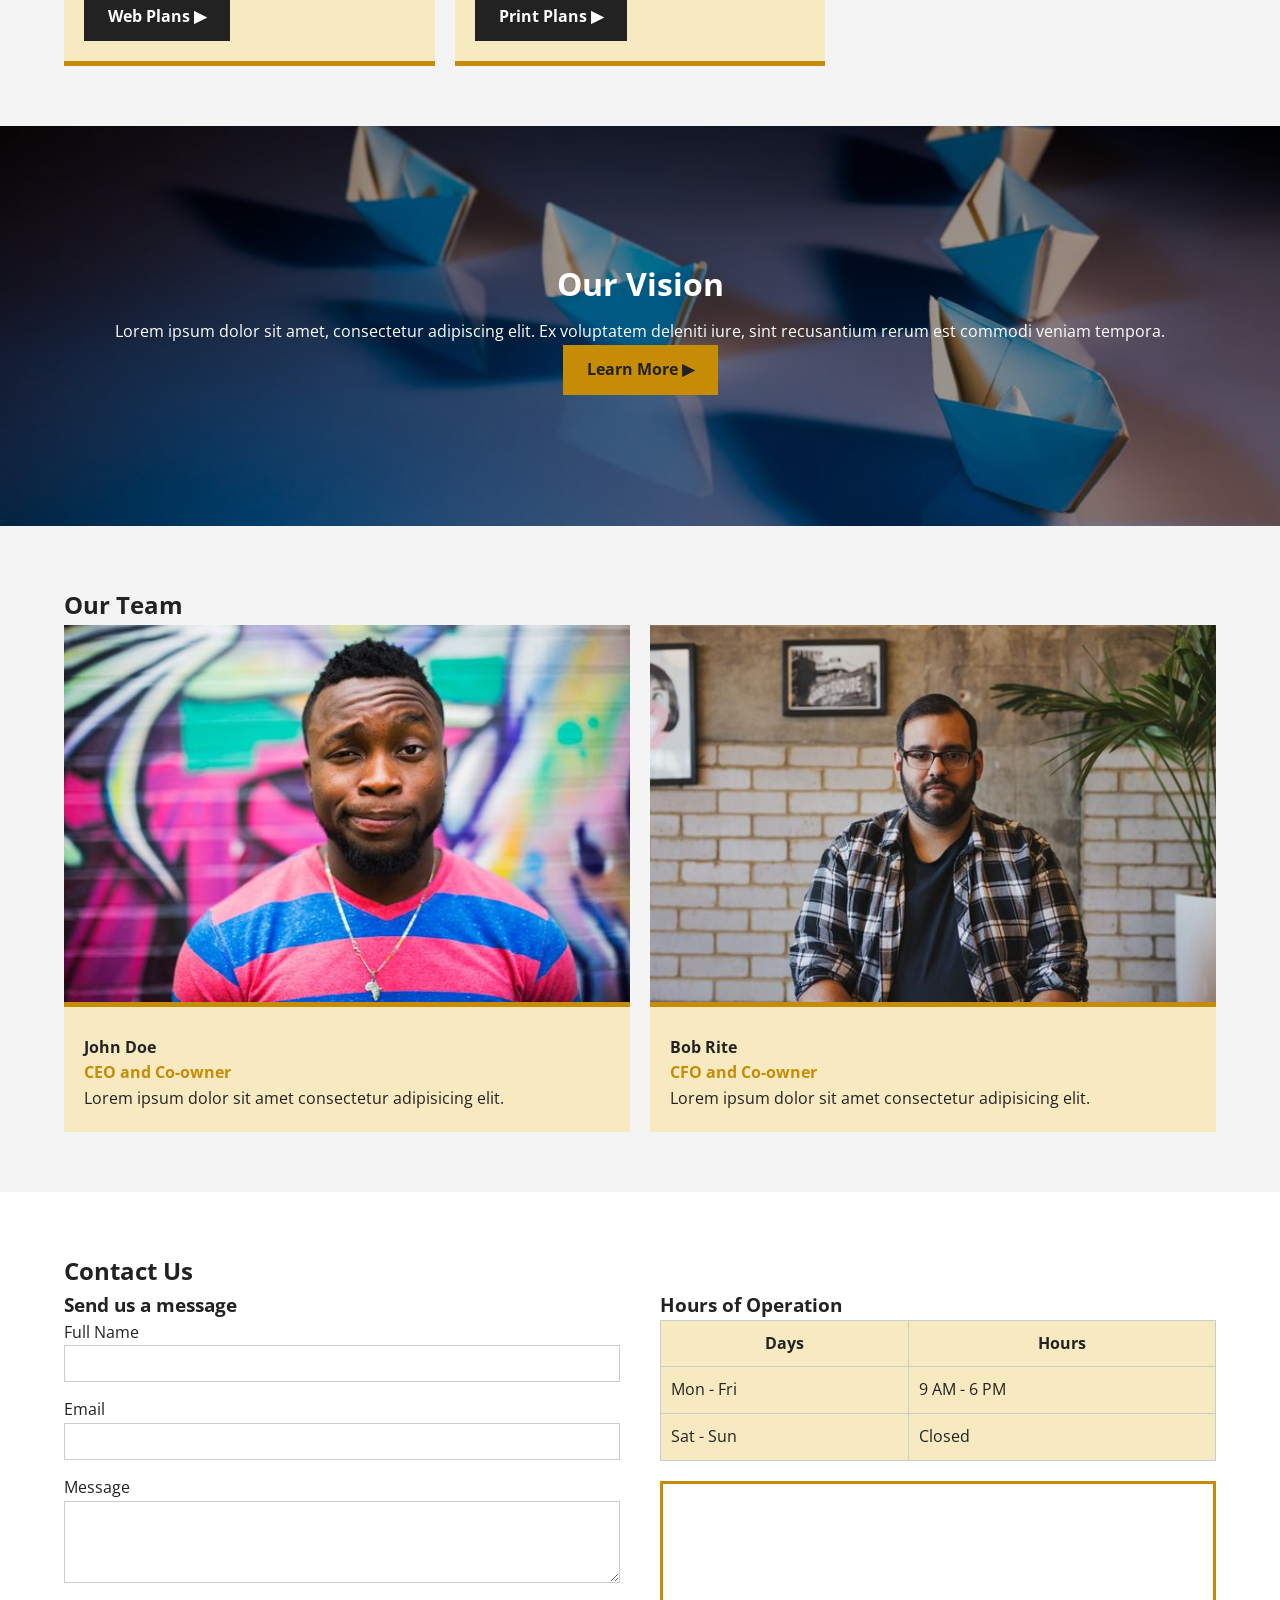
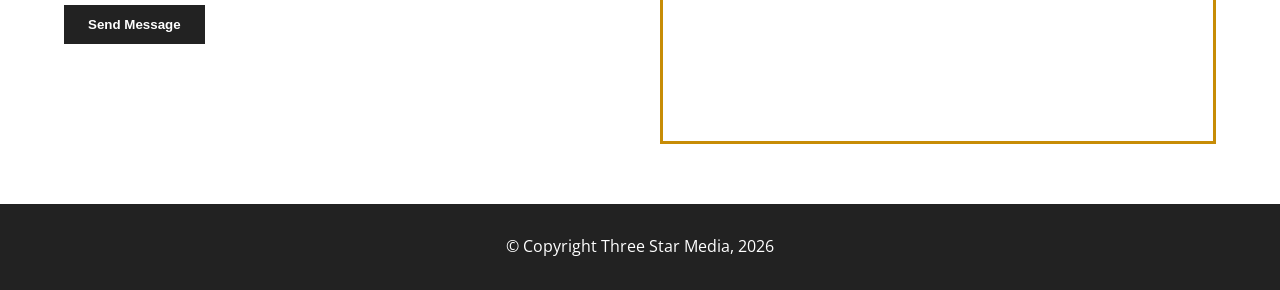
==== commit 8da22ac4: "final" ====
--- a/final-project/index.html
+++ b/final-project/index.html
@@ -1,143 +1,164 @@
 <!DOCTYPE html>
 <html lang="en">
 <head>
-
-    <!-- Meta -->
     <meta charset="UTF-8">
     <meta name="viewport" content="width=device-width, initial-scale=1.0">
-
-    <title>Three Star Media</title>
-
-    <!-- Google Font -->
-    <link href="https://fonts.googleapis.com/css2?family=Open+Sans&display=swap" rel="stylesheet">
-
-    <!-- CSS -->
+    <title>Three Star Media - Final Project</title>
+    <link href="https://fonts.googleapis.com/css2?family=Open+Sans:wght@400;700&display=swap" rel="stylesheet">
     <link rel="stylesheet" href="css/style.css">
-
 </head>
-
 <body>
 
-<!-- HEADER -->
-<header class="header">
-    <img src="images/logo.png" alt="Logo" class="logo">
+    <header class="header">
+        <div class="container header-flex">
+            <div class="logo"><img src="images/logo.png" alt="Logo"></div>
+            <nav class="nav">
+                <ul>
+                    <li><a href="index.html">Home</a></li>
+                    <li><a href="#about">About Us</a></li>
+                    <li><a href="#services">Services</a></li>
+                    <li><a href="#team">Team</a></li>
+                    <li><a href="#contact">Contact</a></li>
+                </ul>
+            </nav>
+            <div class="search">
+                <input type="text" placeholder="Search...">
+                <button>🔍</button>
+            </div>
+        </div>
+    </header>
 
-    <nav>
-        <ul class="nav-list">
-            <li><a href="#">Home</a></li>
-            <li><a href="#about">About</a></li>
-            <li><a href="#services">Services</a></li>
-            <li><a href="#team">Team</a></li>
-            <li><a href="#contact">Contact</a></li>
-        </ul>
-    </nav>
+    <main>
+        <section class="hero">
+            <div class="container">
+                <h1>Welcome to Three Star Media</h1>
+                <p>Lorem ipsum dolor sit amet, consectetur adipiscing elit. Reprehenderit nisi cumque numquam dolorem illum.</p>
+                <a href="#contact" class="btn btn-gold">Connect with us ▶</a>
+            </div>
+        </section>
 
-    <!-- Search -->
-    <form class="search">
-        <input type="search" placeholder="Search">
-        <button>🔍</button>
-    </form>
-</header>
+        <section id="about" class="about-peach">
+            <div class="container flex-row">
+                <img src="images/about-us.jpg" alt="About" class="side-img">
+                <div class="text-box">
+                    <h2>About Us</h2>
+                    <p>Lorem ipsum dolor sit amet, consectetur adipiscing elit. Libero unde repellendus exercitationem asperiores ducimus placeat.</p>
+                </div>
+            </div>
+        </section>
 
-<main class="container">
+        <section id="services" class="services-section">
+            <div class="container">
+                <h2>Our Services</h2>
+                <div class="services-grid">
+                    <div class="card">
+                        <img src="images/digital.jpg" alt="Digital">
+                        <div class="card-info">
+                            <h3>Digital Transformation</h3>
+                            <p>Lorem ipsum dolor sit amet, consectetur adipiscing elit.</p>
+                            <a href="#" class="btn btn-dark">Digital Plans ▶</a>
+                        </div>
+                    </div>
+                    <div class="card">
+                        <img src="images/marketing.jpg" alt="Marketing">
+                        <div class="card-info">
+                            <h3>Marketing</h3>
+                            <p>Lorem ipsum dolor sit amet, consectetur adipiscing elit.</p>
+                            <a href="#" class="btn btn-dark">Marketing Plans ▶</a>
+                        </div>
+                    </div>
+                    <div class="card">
+                        <img src="images/video.jpg" alt="Video">
+                        <div class="card-info">
+                            <h3>Video Production</h3>
+                            <p>Lorem ipsum dolor sit amet, consectetur adipiscing elit.</p>
+                            <a href="#" class="btn btn-dark">Video Plans ▶</a>
+                        </div>
+                    </div>
+                    <div class="card">
+                        <img src="images/web.jpg" alt="Web">
+                        <div class="card-info">
+                            <h3>Web Development</h3>
+                            <p>Lorem ipsum dolor sit amet, consectetur adipiscing elit.</p>
+                            <a href="#" class="btn btn-dark">Web Plans ▶</a>
+                        </div>
+                    </div>
+                    <div class="card">
+                        <img src="images/print.jpg" alt="Print">
+                        <div class="card-info">
+                            <h3>Print</h3>
+                            <p>Lorem ipsum dolor sit amet, consectetur adipiscing elit.</p>
+                            <a href="#" class="btn btn-dark">Print Plans ▶</a>
+                        </div>
+                    </div>
+                </div>
+            </div>
+        </section>
 
-<!-- HERO -->
-<section class="hero">
-    <h1>Welcome to Three Star Media</h1>
-    <p>We provide modern digital solutions.</p>
-    <a href="#" class="btn">Connect ▶</a>
-</section>
+        <section id="vision" class="vision-overlay">
+            <div class="container vision-flex">
+                <div class="vision-content">
+                    <h2>Our Vision</h2>
+                    <p>Lorem ipsum dolor sit amet, consectetur adipiscing elit. Ex voluptatem deleniti iure, sint recusantium rerum est commodi veniam tempora.</p>
+                    <a href="#" class="btn btn-gold">Learn More ▶</a>
+                </div>
+            </div>
+        </section>
 
-<!-- ABOUT -->
-<section id="about" class="about">
-    <img src="images/about-us.jpg" alt="About">
-    <div>
-        <h2>About Us</h2>
-        <p>We help businesses grow using creative strategies.</p>
-    </div>
-</section>
+        <section id="team" class="team-section">
+            <div class="container">
+                <h2>Our Team</h2>
+                <div class="team-grid">
+                    <div class="member">
+                        <img src="images/john.jpg" alt="John">
+                        <div class="member-bio">
+                            <h4>John Doe</h4>
+                            <span class="role">CEO and Co-owner</span>
+                            <p>Lorem ipsum dolor sit amet consectetur adipisicing elit.</p>
+                        </div>
+                    </div>
+                    <div class="member">
+                        <img src="images/bob.jpg" alt="Bob">
+                        <div class="member-bio">
+                            <h4>Bob Rite</h4>
+                            <span class="role">CFO and Co-owner</span>
+                            <p>Lorem ipsum dolor sit amet consectetur adipisicing elit.</p>
+                        </div>
+                    </div>
+                </div>
+            </div>
+        </section>
 
-<!-- SERVICES -->
-<section id="services">
-    <h2>Our Services</h2>
+        <section id="contact" class="contact-section">
+            <div class="container">
+                <h2>Contact Us</h2>
+                <div class="contact-layout">
+                    <form class="contact-form">
+                        <h3>Send us a message</h3>
+                        <label>Full Name</label><input type="text" required>
+                        <label>Email</label><input type="email" required>
+                        <label>Message</label><textarea rows="4"></textarea>
+                        <button type="submit" class="btn btn-dark">Send Message</button>
+                    </form>
+                    <div class="contact-info">
+                        <h3>Hours of Operation</h3>
+                        <table class="table">
+                            <tr><th>Days</th><th>Hours</th></tr>
+                            <tr><td>Mon - Fri</td><td>9 AM - 6 PM</td></tr>
+                            <tr><td>Sat - Sun</td><td>Closed</td></tr>
+                        </table>
+                        <div class="map">
+                            <iframe src="https://www.google.com/maps/embed?pb=!1m18!1m12!1m3!1d2800.0!2d-75.0!3d45.0!2m3!1f0!2f0!3f0!3m2!1i1024!2i768!4f13.1!3m3!1m2!1s0x0%3A0x0!2zNDXCsDAwJzAwLjAiTiA3NcKwMDAnMDAuMCJX!5e0!3m2!1sen!2sca!4v1234567890" width="100%" height="250" style="border:0;" allowfullscreen="" loading="lazy"></iframe>
+                        </div>
+                    </div>
+                </div>
+            </div>
+        </section>
+    </main>
 
-    <div class="services-grid">
-
-        <article class="card">
-            <img src="images/digital.jpg" alt="">
-            <h3>Digital</h3>
-        </article>
-
-        <article class="card">
-            <img src="images/marketing.jpg" alt="">
-            <h3>Marketing</h3>
-        </article>
-
-        <article class="card">
-            <img src="images/video.jpg" alt="">
-            <h3>Video</h3>
-        </article>
-
-        <article class="card">
-            <img src="images/web.jpg" alt="">
-            <h3>Web</h3>
-        </article>
-
-        <article class="card">
-            <img src="images/print.jpg" alt="">
-            <h3>Print</h3>
-        </article>
-
-    </div>
-</section>
-
-<!-- TEAM -->
-<section id="team">
-    <h2>Our Team</h2>
-
-    <div class="team-flex">
-        <article>
-            <img src="images/john.jpg" alt="">
-            <h3>John Doe</h3>
-        </article>
-
-        <article>
-            <img src="images/bob.jpg" alt="">
-            <h3>Bob Rite</h3>
-        </article>
-    </div>
-</section>
-
-<!-- CONTACT -->
-<section id="contact">
-    <h2>Contact</h2>
-
-    <form class="contact-form">
-        <input type="text" placeholder="Full Name">
-        <input type="email" placeholder="Email">
-        <textarea placeholder="Message"></textarea>
-        <button>Send</button>
-    </form>
-
-    <!-- TABLE (VALID) -->
-    <table>
-        <thead>
-            <tr><th>Days</th><th>Hours</th></tr>
-        </thead>
-        <tbody>
-            <tr><td>Mon-Fri</td><td>9-6</td></tr>
-            <tr><td>Sat-Sun</td><td>Closed</td></tr>
-        </tbody>
-    </table>
-
-</section>
-
-</main>
-
-<!-- FOOTER -->
-<footer class="footer">
-    <p>© 2026 Three Star Media</p>
-</footer>
+    <footer class="footer">
+        <div class="container"><p>© Copyright Three Star Media, 2026</p></div>
+    </footer>
 
 </body>
 </html>
--- a/final-project/css/style.css
+++ b/final-project/css/style.css
@@ -1,165 +1,109 @@
-/* ========================= */
-/* CSS RESET */
-/* ========================= */
-* {
-    margin: 0;
-    padding: 0;
-    box-sizing: border-box;
+/* --- 1. Basic Setup --- */
+* { margin: 0; padding: 0; box-sizing: border-box; }
+
+body { 
+    font-family: 'Open Sans', sans-serif; 
+    line-height: 1.6; 
+    color: #222222; 
 }
 
-/* ========================= */
-/* BODY */
-/* ========================= */
-body {
-    font-family: 'Open Sans', sans-serif;
-    color: #222;
+/* This centers everything on the page */
+.container { 
+    width: 90%; 
+    max-width: 1200px; 
+    margin: 0 auto; 
 }
 
-/* ========================= */
-/* IMAGES */
-/* ========================= */
-img {
-    width: 100%;
-    display: block;
+/* --- 2. Header and Navigation --- */
+.header { background: #c78c06; padding: 10px 0; }
+.logo img { width: 80px; display: block; margin: 0 auto; }
+.nav ul { list-style: none; background: #222222; margin: 10px 0; }
+.nav a { display: block; padding: 12px; color: #f7e9c0; text-decoration: none; text-align: center; border-bottom: 1px solid #444; }
+
+.search { display: flex; background: white; margin: 0 5%; border: 1px solid #ccc; }
+.search input { flex: 1; border: none; padding: 10px; }
+.search button { background: none; border: none; padding: 10px; cursor: pointer; }
+
+/* --- 3. Hero Section --- */
+.hero { 
+    background: linear-gradient(rgba(0,0,0,0.5), rgba(0,0,0,0.5)), url('../images/main-banner.jpg') center/cover; 
+    color: white; 
+    padding: 80px 20px; 
+    text-align: center; 
 }
 
-/* ========================= */
-/* CONTAINER */
-/* ========================= */
-.container {
-    max-width: 1200px;
-    margin: auto;
-    padding: 1rem;
+/* --- 4. About Us (Peach Color Background) --- */
+.about-peach { background-color: #f7e9c0; padding: 60px 0; }
+.side-img { width: 100%; height: auto; display: block; margin-bottom: 20px; }
+
+/* --- 5. Services Grid --- */
+.services-section { padding: 60px 0; background-color: #f4f4f4; }
+.services-grid { display: grid; grid-template-columns: 1fr; gap: 20px; }
+.card { background: #f7e9c0; border-bottom: 5px solid #c78c06; }
+.card img { width: 100%; height: 200px; object-fit: cover; }
+.card-info { padding: 20px; }
+
+/* --- 6. Our Vision (Text Over Image Setup) --- */
+.vision-overlay {
+    /* We use the image as a background here */
+    background: url('../images/vision.jpg') no-repeat center center;
+    background-size: cover;
+    position: relative;
+    min-height: 400px;
+    display: flex;
+    align-items: center;
+    justify-content: center;
 }
 
-/* ========================= */
-/* HEADER (FLEXBOX) */
-/* ========================= */
-.header {
-    background: #222;
-    padding: 1rem;
-    display: flex;
-    flex-direction: column;
-    gap: 1rem;
+/* This adds a dark tint so we can read the white text */
+.vision-overlay::before {
+    content: '';
+    position: absolute;
+    top: 0; left: 0; width: 100%; height: 100%;
+    background: rgba(0,0,0,0.4);
 }
 
-.logo {
-    width: 120px;
+.vision-content {
+    position: relative;
+    z-index: 2;
+    color: white;
+    text-align: center;
+    padding: 20px;
 }
+.vision-content h2 { color: white; margin-bottom: 10px; font-size: 2rem; }
 
-/* NAV */
-.nav-list {
-    list-style: none;
-}
+/* --- 7. Buttons --- */
+.btn { display: inline-block; padding: 12px 24px; text-decoration: none; font-weight: bold; border: none; cursor: pointer; }
+.btn-gold { background: #c78c06; color: #222222; }
+.btn-dark { background: #222222; color: white; }
 
-.nav-list a {
-    display: block;
-    text-align: center;
-    padding: 1rem;
-    color: #c78c06;
-    text-decoration: none;
-}
+/* --- 8. Team and Contact --- */
+.team-section { padding: 60px 0; background-color: #f4f4f4; }
+.team-grid { display: grid; grid-template-columns: 1fr; gap: 20px; }
+.member { background: #f7e9c0; }
+.member img { width: 100%; border-bottom: 5px solid #c78c06; }
+.member-bio { padding: 20px; }
+.role { color: #c78c06; font-weight: bold; display: block; }
 
-/* SEARCH */
-.search {
-    display: flex;
-}
+.contact-section { padding: 60px 0; }
+.contact-form input, .contact-form textarea { width: 100%; padding: 10px; margin-bottom: 15px; border: 1px solid #ccc; }
+.table { width: 100%; border-collapse: collapse; margin-bottom: 20px; }
+.table td, .table th { border: 1px solid #ccc; padding: 10px; background: #f7e9c0; }
+.map { border: 3px solid #c78c06; }
 
-.search input {
-    flex: 1;
-}
+.footer { background: #222222; color: white; padding: 30px 0; text-align: center; }
 
-/* ========================= */
-/* HERO */
-/* ========================= */
-.hero {
-    background: url("../images/main-banner.jpg") center/cover no-repeat;
-    color: white;
-    padding: 3rem 1rem;
-}
+/* --- 9. Desktop Responsiveness (760px+) --- */
+@media screen and (min-width: 760px) {
+    .header-flex { display: flex; justify-content: space-between; align-items: center; }
+    .nav ul { display: flex; background: none; margin: 0; }
+    .nav a { color: #222222; border: none; }
+    .search { margin: 0; width: 250px; }
 
-/* BUTTON */
-.btn {
-    display: inline-block;
-    background: #c78c06;
-    color: black;
-    padding: 0.5rem 1rem;
-    margin-top: 1rem;
-}
+    .flex-row { display: flex; align-items: center; gap: 40px; }
+    .side-img, .text-box { width: 50%; margin-bottom: 0; }
 
-/* ========================= */
-/* ABOUT */
-/* ========================= */
-.about {
-    background: #ffe6ac;
-    padding: 1rem;
-}
-
-/* ========================= */
-/* GRID (REQUIRED) */
-/* ========================= */
-.services-grid {
-    display: grid;
-    grid-template-columns: 1fr;
-    gap: 1rem;
-}
-
-.card {
-    background: #ffe6ac;
-}
-
-/* ========================= */
-/* FLEXBOX (REQUIRED) */
-/* ========================= */
-.team-flex {
-    display: flex;
-    flex-direction: column;
-    gap: 1rem;
-}
-
-/* ========================= */
-/* TABLE */
-/* ========================= */
-table {
-    width: 100%;
-    border-collapse: collapse;
-}
-
-th, td {
-    border: 1px solid #222;
-    padding: 0.5rem;
-}
-
-/* ========================= */
-/* FOOTER */
-/* ========================= */
-.footer {
-    background: #222;
-    color: #c78c06;
-    text-align: center;
-    padding: 1rem;
-}
-
-/* ========================= */
-/* MEDIA QUERY (REQUIRED) */
-/* ========================= */
-@media (min-width: 760px) {
-
-    .nav-list {
-        display: flex;
-        justify-content: space-around;
-    }
-
-    .about {
-        display: flex;
-        gap: 1rem;
-    }
-
-    .services-grid {
-        grid-template-columns: repeat(3, 1fr);
-    }
-
-    .team-flex {
-        flex-direction: row;
-    }
+    .services-grid { grid-template-columns: repeat(3, 1fr); }
+    .team-grid { grid-template-columns: 1fr 1fr; }
+    .contact-layout { display: grid; grid-template-columns: 1fr 1fr; gap: 40px; }
 }
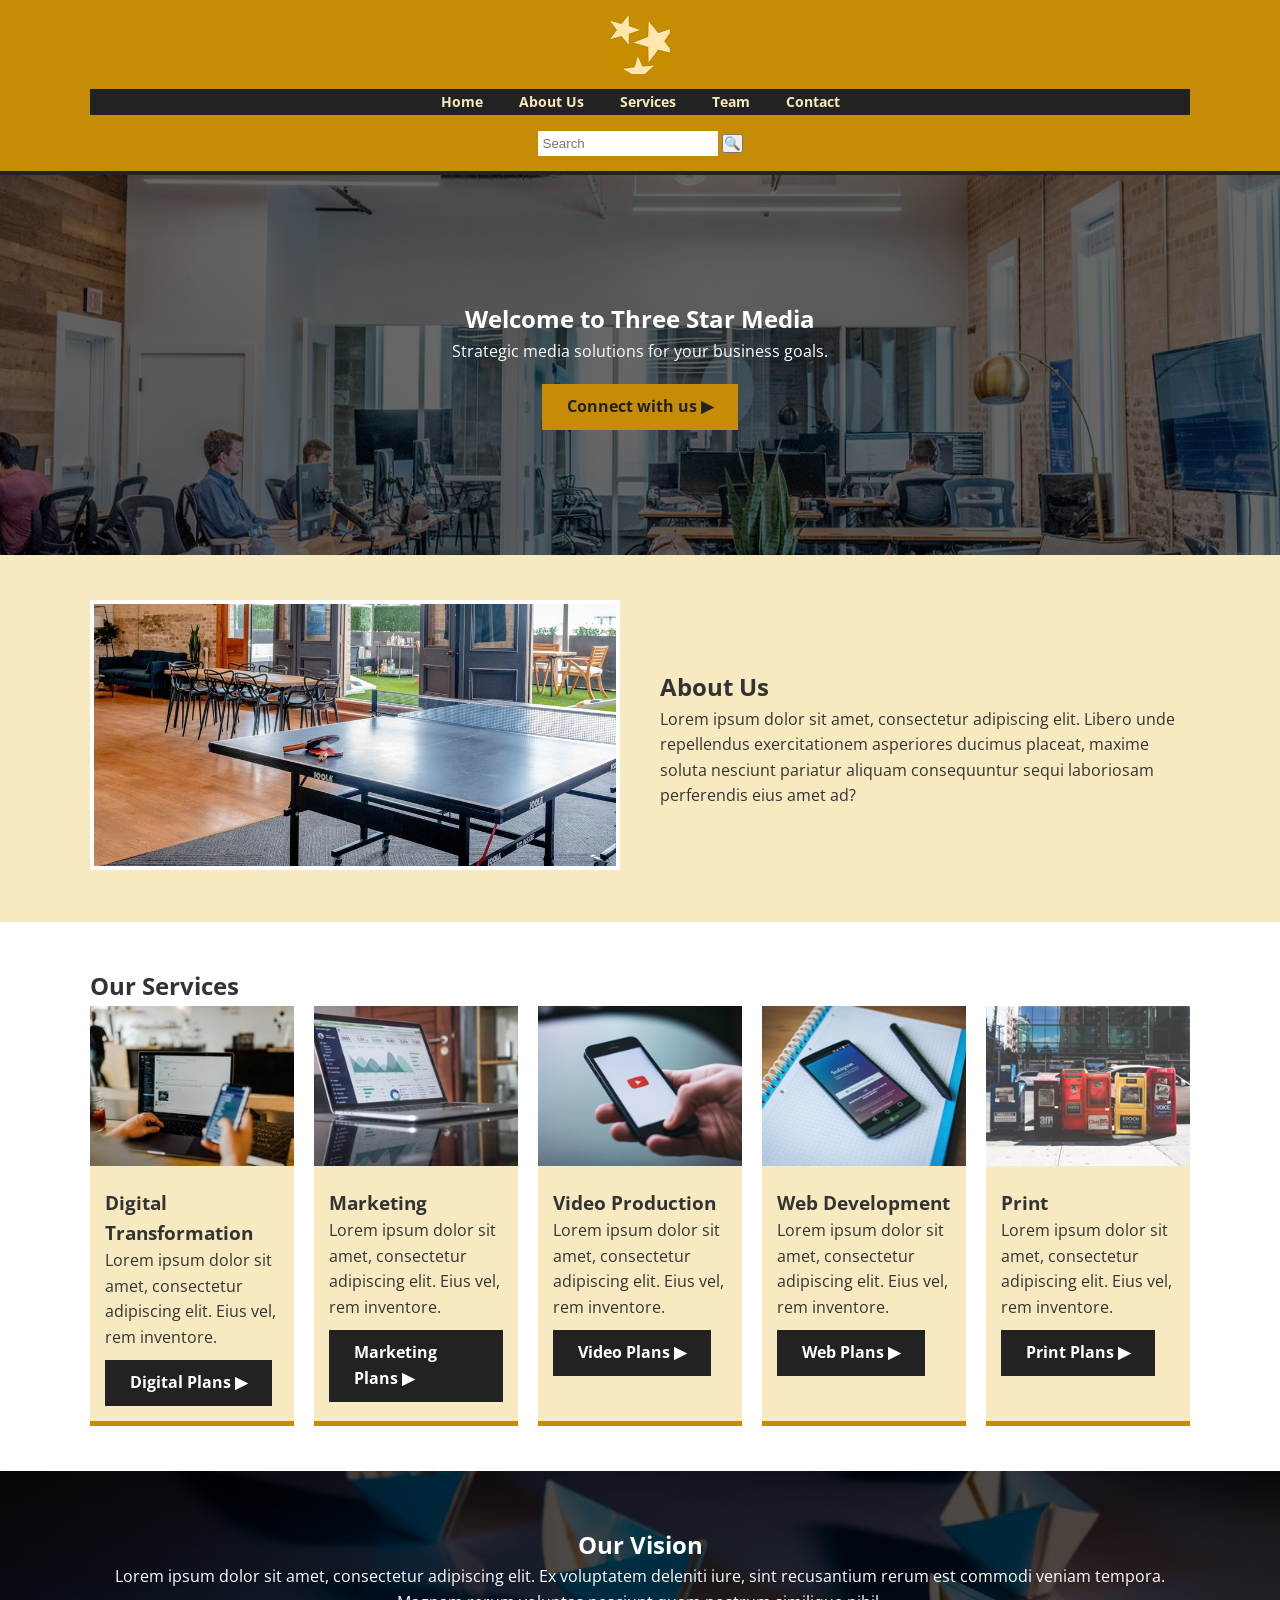
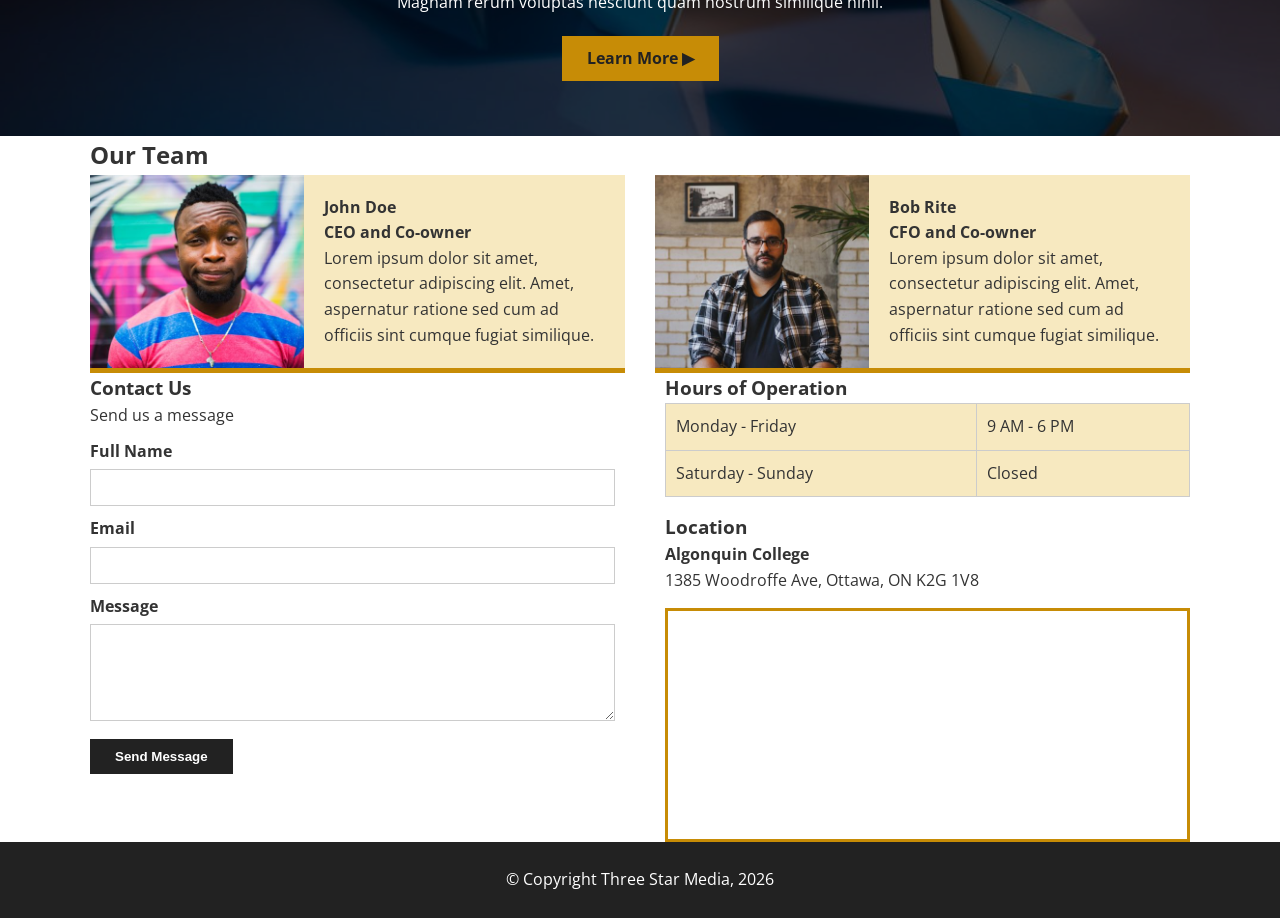
==== commit 0e2ecb0c: "final" ====
--- a/final-project/index.html
+++ b/final-project/index.html
@@ -3,16 +3,16 @@
 <head>
     <meta charset="UTF-8">
     <meta name="viewport" content="width=device-width, initial-scale=1.0">
-    <title>Three Star Media - Final Project</title>
+    <title>Three Star Media | Final Project</title>
     <link href="https://fonts.googleapis.com/css2?family=Open+Sans:wght@400;700&display=swap" rel="stylesheet">
     <link rel="stylesheet" href="css/style.css">
 </head>
 <body>
 
-    <header class="header">
-        <div class="container header-flex">
+    <header class="main-header">
+        <div class="container header-grid">
             <div class="logo"><img src="images/logo.png" alt="Logo"></div>
-            <nav class="nav">
+            <nav class="nav-bar">
                 <ul>
                     <li><a href="index.html">Home</a></li>
                     <li><a href="#about">About Us</a></li>
@@ -21,143 +21,152 @@
                     <li><a href="#contact">Contact</a></li>
                 </ul>
             </nav>
-            <div class="search">
-                <input type="text" placeholder="Search...">
-                <button>🔍</button>
+            <div class="search-box">
+                <input type="text" placeholder="Search">
+                <button type="button">🔍</button>
             </div>
         </div>
     </header>
 
     <main>
-        <section class="hero">
-            <div class="container">
+        <section class="hero-image">
+            <div class="hero-overlay">
                 <h1>Welcome to Three Star Media</h1>
-                <p>Lorem ipsum dolor sit amet, consectetur adipiscing elit. Reprehenderit nisi cumque numquam dolorem illum.</p>
+                <p>Strategic media solutions for your business goals.</p>
                 <a href="#contact" class="btn btn-gold">Connect with us ▶</a>
             </div>
         </section>
 
         <section id="about" class="about-peach">
-            <div class="container flex-row">
-                <img src="images/about-us.jpg" alt="About" class="side-img">
-                <div class="text-box">
+            <div class="container split-layout">
+                <div class="side-image">
+                    <img src="images/about-us.jpg" alt="About Image">
+                </div>
+                <div class="side-text">
                     <h2>About Us</h2>
-                    <p>Lorem ipsum dolor sit amet, consectetur adipiscing elit. Libero unde repellendus exercitationem asperiores ducimus placeat.</p>
+                    <p>Lorem ipsum dolor sit amet, consectetur adipiscing elit. Libero unde repellendus exercitationem asperiores ducimus placeat, maxime soluta nesciunt pariatur aliquam consequuntur sequi laboriosam perferendis eius amet ad?</p>
                 </div>
             </div>
         </section>
 
-        <section id="services" class="services-section">
+        <section id="services" class="services-area">
             <div class="container">
                 <h2>Our Services</h2>
                 <div class="services-grid">
                     <div class="card">
                         <img src="images/digital.jpg" alt="Digital">
-                        <div class="card-info">
+                        <div class="card-p">
                             <h3>Digital Transformation</h3>
-                            <p>Lorem ipsum dolor sit amet, consectetur adipiscing elit.</p>
-                            <a href="#" class="btn btn-dark">Digital Plans ▶</a>
+                            <p>Lorem ipsum dolor sit amet, consectetur adipiscing elit. Eius vel, rem inventore.</p>
+                            <a href="#" class="btn btn-black">Digital Plans ▶</a>
                         </div>
                     </div>
                     <div class="card">
                         <img src="images/marketing.jpg" alt="Marketing">
-                        <div class="card-info">
+                        <div class="card-p">
                             <h3>Marketing</h3>
-                            <p>Lorem ipsum dolor sit amet, consectetur adipiscing elit.</p>
-                            <a href="#" class="btn btn-dark">Marketing Plans ▶</a>
+                            <p>Lorem ipsum dolor sit amet, consectetur adipiscing elit. Eius vel, rem inventore.</p>
+                            <a href="#" class="btn btn-black">Marketing Plans ▶</a>
                         </div>
                     </div>
                     <div class="card">
                         <img src="images/video.jpg" alt="Video">
-                        <div class="card-info">
+                        <div class="card-p">
                             <h3>Video Production</h3>
-                            <p>Lorem ipsum dolor sit amet, consectetur adipiscing elit.</p>
-                            <a href="#" class="btn btn-dark">Video Plans ▶</a>
+                            <p>Lorem ipsum dolor sit amet, consectetur adipiscing elit. Eius vel, rem inventore.</p>
+                            <a href="#" class="btn btn-black">Video Plans ▶</a>
                         </div>
                     </div>
                     <div class="card">
                         <img src="images/web.jpg" alt="Web">
-                        <div class="card-info">
+                        <div class="card-p">
                             <h3>Web Development</h3>
-                            <p>Lorem ipsum dolor sit amet, consectetur adipiscing elit.</p>
-                            <a href="#" class="btn btn-dark">Web Plans ▶</a>
+                            <p>Lorem ipsum dolor sit amet, consectetur adipiscing elit. Eius vel, rem inventore.</p>
+                            <a href="#" class="btn btn-black">Web Plans ▶</a>
                         </div>
                     </div>
                     <div class="card">
                         <img src="images/print.jpg" alt="Print">
-                        <div class="card-info">
+                        <div class="card-p">
                             <h3>Print</h3>
-                            <p>Lorem ipsum dolor sit amet, consectetur adipiscing elit.</p>
-                            <a href="#" class="btn btn-dark">Print Plans ▶</a>
+                            <p>Lorem ipsum dolor sit amet, consectetur adipiscing elit. Eius vel, rem inventore.</p>
+                            <a href="#" class="btn btn-black">Print Plans ▶</a>
                         </div>
                     </div>
                 </div>
             </div>
         </section>
 
-        <section id="vision" class="vision-overlay">
-            <div class="container vision-flex">
-                <div class="vision-content">
-                    <h2>Our Vision</h2>
-                    <p>Lorem ipsum dolor sit amet, consectetur adipiscing elit. Ex voluptatem deleniti iure, sint recusantium rerum est commodi veniam tempora.</p>
-                    <a href="#" class="btn btn-gold">Learn More ▶</a>
-                </div>
+        <section id="vision" class="vision-strip">
+            <div class="container vision-content">
+                <h2>Our Vision</h2>
+                <p>Lorem ipsum dolor sit amet, consectetur adipiscing elit. Ex voluptatem deleniti iure, sint recusantium rerum est commodi veniam tempora. Magnam rerum voluptas nesciunt quam nostrum similique nihil.</p>
+                <a href="#" class="btn btn-gold">Learn More ▶</a>
             </div>
         </section>
 
         <section id="team" class="team-section">
             <div class="container">
                 <h2>Our Team</h2>
-                <div class="team-grid">
+                <div class="team-flex">
                     <div class="member">
                         <img src="images/john.jpg" alt="John">
-                        <div class="member-bio">
+                        <div class="member-info">
                             <h4>John Doe</h4>
-                            <span class="role">CEO and Co-owner</span>
-                            <p>Lorem ipsum dolor sit amet consectetur adipisicing elit.</p>
+                            <p><strong>CEO and Co-owner</strong></p>
+                            <p>Lorem ipsum dolor sit amet, consectetur adipiscing elit. Amet, aspernatur ratione sed cum ad officiis sint cumque fugiat similique.</p>
                         </div>
                     </div>
                     <div class="member">
                         <img src="images/bob.jpg" alt="Bob">
-                        <div class="member-bio">
+                        <div class="member-info">
                             <h4>Bob Rite</h4>
-                            <span class="role">CFO and Co-owner</span>
-                            <p>Lorem ipsum dolor sit amet consectetur adipisicing elit.</p>
+                            <p><strong>CFO and Co-owner</strong></p>
+                            <p>Lorem ipsum dolor sit amet, consectetur adipiscing elit. Amet, aspernatur ratione sed cum ad officiis sint cumque fugiat similique.</p>
                         </div>
                     </div>
                 </div>
             </div>
         </section>
 
-        <section id="contact" class="contact-section">
-            <div class="container">
-                <h2>Contact Us</h2>
-                <div class="contact-layout">
-                    <form class="contact-form">
-                        <h3>Send us a message</h3>
-                        <label>Full Name</label><input type="text" required>
-                        <label>Email</label><input type="email" required>
-                        <label>Message</label><textarea rows="4"></textarea>
-                        <button type="submit" class="btn btn-dark">Send Message</button>
+        <section id="contact" class="contact-area">
+            <div class="container contact-grid">
+                <div class="form-part">
+                    <h3>Contact Us</h3>
+                    <p>Send us a message</p>
+                    <form>
+                        <label>Full Name</label>
+                        <input type="text" name="name">
+                        <label>Email</label>
+                        <input type="email" name="email">
+                        <label>Message</label>
+                        <textarea rows="5"></textarea>
+                        <button type="submit" class="btn btn-black">Send Message</button>
                     </form>
-                    <div class="contact-info">
-                        <h3>Hours of Operation</h3>
-                        <table class="table">
-                            <tr><th>Days</th><th>Hours</th></tr>
-                            <tr><td>Mon - Fri</td><td>9 AM - 6 PM</td></tr>
-                            <tr><td>Sat - Sun</td><td>Closed</td></tr>
-                        </table>
-                        <div class="map">
-                            <iframe src="https://www.google.com/maps/embed?pb=!1m18!1m12!1m3!1d2800.0!2d-75.0!3d45.0!2m3!1f0!2f0!3f0!3m2!1i1024!2i768!4f13.1!3m3!1m2!1s0x0%3A0x0!2zNDXCsDAwJzAwLjAiTiA3NcKwMDAnMDAuMCJX!5e0!3m2!1sen!2sca!4v1234567890" width="100%" height="250" style="border:0;" allowfullscreen="" loading="lazy"></iframe>
-                        </div>
+                </div>
+                <div class="info-part">
+                    <h3>Hours of Operation</h3>
+                    <table class="hours-table">
+                        <tr><td>Monday - Friday</td><td>9 AM - 6 PM</td></tr>
+                        <tr><td>Saturday - Sunday</td><td>Closed</td></tr>
+                    </table>
+                    <h3>Location</h3>
+                    <p><strong>Algonquin College</strong><br>
+                    1385 Woodroffe Ave, Ottawa, ON K2G 1V8</p>
+                    
+                    <div class="live-map">
+                        <iframe 
+                            src="https://www.google.com/maps/embed?pb=!1m18!1m12!1m3!1d2803.93510521405!2d-75.7570498234397!3d45.34839354115162!2m3!1f0!2f0!3f0!3m2!1i1024!2i768!4f13.1!3m3!1m2!1s0x4cce071873efc667%3A0x3da79488339893d5!2sAlgonquin%20College!5e0!3m2!1sen!2sca!4v1700000000000!5m2!1sen!2sca" 
+                            width="100%" height="220" style="border:0;" allowfullscreen="" loading="lazy">
+                        </iframe>
                     </div>
                 </div>
             </div>
         </section>
     </main>
 
-    <footer class="footer">
-        <div class="container"><p>© Copyright Three Star Media, 2026</p></div>
+    <footer class="main-footer">
+        <p>© Copyright Three Star Media, 2026</p>
     </footer>
 
 </body>
--- a/final-project/css/style.css
+++ b/final-project/css/style.css
@@ -1,109 +1,234 @@
-/* --- 1. Basic Setup --- */
-* { margin: 0; padding: 0; box-sizing: border-box; }
-
-body { 
-    font-family: 'Open Sans', sans-serif; 
-    line-height: 1.6; 
-    color: #222222; 
-}
-
-/* This centers everything on the page */
-.container { 
-    width: 90%; 
-    max-width: 1200px; 
-    margin: 0 auto; 
-}
-
-/* --- 2. Header and Navigation --- */
-.header { background: #c78c06; padding: 10px 0; }
-.logo img { width: 80px; display: block; margin: 0 auto; }
-.nav ul { list-style: none; background: #222222; margin: 10px 0; }
-.nav a { display: block; padding: 12px; color: #f7e9c0; text-decoration: none; text-align: center; border-bottom: 1px solid #444; }
-
-.search { display: flex; background: white; margin: 0 5%; border: 1px solid #ccc; }
-.search input { flex: 1; border: none; padding: 10px; }
-.search button { background: none; border: none; padding: 10px; cursor: pointer; }
-
-/* --- 3. Hero Section --- */
-.hero { 
-    background: linear-gradient(rgba(0,0,0,0.5), rgba(0,0,0,0.5)), url('../images/main-banner.jpg') center/cover; 
+/* 
+   FINAL PROJECT: THREE STAR MEDIA
+   */
+
+/* 1. RESET AND BASICS 
+   Removing margins and padding so the browser doesn't add extra space */
+* {
+    margin: 0;
+    padding: 0;
+    box-sizing: border-box;
+}
+
+body {
+    font-family: 'Open Sans', sans-serif;
+    color: #333;
+    line-height: 1.6;
+}
+
+/* Container to keep content from hitting the edges of the screen */
+.container {
+    width: 90%;
+    max-width: 1100px;
+    margin: 0 auto;
+}
+
+/* 2. HEADER AND NAVIGATION 
+   Using the Gold brand color (#c78c06) */
+.main-header {
+    background-color: #c78c06;
+    padding: 15px 0;
+    border-bottom: 4px solid #222;
+}
+
+.logo img {
+    width: 60px;
+    display: block;
+    margin: 0 auto;
+}
+
+/* The dark nav bar seen in the screenshots */
+.nav-bar ul {
+    list-style: none;
+    display: flex;
+    justify-content: center;
+    background-color: #222;
+    margin: 15px 0;
+}
+
+.nav-bar a {
+    color: #f7e9c0; /* Peach brand color */
+    text-decoration: none;
+    padding: 10px 18px;
+    font-weight: bold;
+    font-size: 14px;
+}
+
+.search-box {
+    text-align: center;
+}
+
+.search-box input {
+    padding: 5px;
+    border: none;
+    width: 180px;
+}
+
+/* 3. HERO SECTION */
+.hero-image { 
+    background: linear-gradient(rgba(0,0,0,0.6), rgba(0,0,0,0.6)), url('../images/main-banner.jpg') center/cover;
+    height: 380px; 
+    display: flex; 
+    align-items: center; 
+    justify-content: center; 
     color: white; 
-    padding: 80px 20px; 
+    text-align: center;
+}
+
+/* 4. ABOUT US 
+   Using the peach background (#f7e9c0) and side-by-side layout */
+.about-peach {
+    background-color: #f7e9c0;
+    padding: 45px 0;
+}
+
+.split-layout {
+    display: flex;
+    align-items: center;
+    gap: 40px;
+}
+
+.side-image img {
+    width: 100%;
+    border: 4px solid #fff; /* White border as seen in mockups */
+}
+
+.side-image, .side-text {
+    width: 50%;
+}
+
+/* 5. SERVICES GRID 
+   Grid layout for the 5 service items */
+.services-area {
+    padding: 45px 0;
+}
+
+.services-grid {
+    display: grid;
+    grid-template-columns: repeat(auto-fit, minmax(200px, 1fr));
+    gap: 20px;
+}
+
+.card {
+    background-color: #f7e9c0;
+    border-bottom: 5px solid #c78c06; /* Gold bottom border */
+}
+
+.card img {
+    width: 100%;
+    height: 160px;
+    object-fit: cover;
+}
+
+.card-p {
+    padding: 15px;
+}
+
+/* 6. VISION BANNER 
+   Narrower height for a professional look */
+.vision-strip { 
+    background: linear-gradient(rgba(0,0,0,0.7), rgba(0,0,0,0.7)), url('../images/vision.jpg') center/cover;
+    color: white; 
     text-align: center; 
-}
-
-/* --- 4. About Us (Peach Color Background) --- */
-.about-peach { background-color: #f7e9c0; padding: 60px 0; }
-.side-img { width: 100%; height: auto; display: block; margin-bottom: 20px; }
-
-/* --- 5. Services Grid --- */
-.services-section { padding: 60px 0; background-color: #f4f4f4; }
-.services-grid { display: grid; grid-template-columns: 1fr; gap: 20px; }
-.card { background: #f7e9c0; border-bottom: 5px solid #c78c06; }
-.card img { width: 100%; height: 200px; object-fit: cover; }
-.card-info { padding: 20px; }
-
-/* --- 6. Our Vision (Text Over Image Setup) --- */
-.vision-overlay {
-    /* We use the image as a background here */
-    background: url('../images/vision.jpg') no-repeat center center;
-    background-size: cover;
-    position: relative;
-    min-height: 400px;
-    display: flex;
-    align-items: center;
-    justify-content: center;
-}
-
-/* This adds a dark tint so we can read the white text */
-.vision-overlay::before {
-    content: '';
-    position: absolute;
-    top: 0; left: 0; width: 100%; height: 100%;
-    background: rgba(0,0,0,0.4);
-}
-
-.vision-content {
-    position: relative;
-    z-index: 2;
+    padding: 55px 0; 
+}
+
+/* 7. TEAM SECTION */
+.team-flex {
+    display: flex;
+    gap: 30px;
+}
+
+.member {
+    display: flex;
+    background: #f7e9c0;
+    border-bottom: 5px solid #c78c06;
+    flex: 1;
+}
+
+.member img {
+    width: 40%;
+    object-fit: cover;
+}
+
+.member-info {
+    padding: 20px;
+}
+
+/* 8. CONTACT AND LIVE MAP 
+   Setting up the Algonquin College address and map frame */
+.contact-grid {
+    display: flex;
+    gap: 50px;
+}
+
+.form-part, .info-part {
+    width: 50%;
+}
+
+form label {
+    display: block;
+    margin-top: 10px;
+    font-weight: bold;
+}
+
+form input, form textarea {
+    width: 100%;
+    padding: 10px;
+    margin-top: 5px;
+    border: 1px solid #ccc;
+}
+
+.hours-table {
+    width: 100%;
+    border-collapse: collapse;
+    margin-bottom: 15px;
+    background: #f7e9c0;
+}
+
+.hours-table td {
+    border: 1px solid #ccc;
+    padding: 10px;
+}
+
+/* The gold border around the interactive map */
+.live-map {
+    border: 3px solid #c78c06;
+    margin-top: 15px;
+}
+
+/* 9. BUTTONS */
+.btn {
+    display: inline-block;
+    padding: 10px 25px;
+    text-decoration: none;
+    font-weight: bold;
+    cursor: pointer;
+    border: none;
+}
+
+.btn-gold { background: #c78c06; color: #222; margin-top: 20px; }
+.btn-black { background: #222; color: #fff; margin-top: 10px; }
+
+/* 10. FOOTER */
+.main-footer {
+    background: #222;
     color: white;
     text-align: center;
-    padding: 20px;
-}
-.vision-content h2 { color: white; margin-bottom: 10px; font-size: 2rem; }
-
-/* --- 7. Buttons --- */
-.btn { display: inline-block; padding: 12px 24px; text-decoration: none; font-weight: bold; border: none; cursor: pointer; }
-.btn-gold { background: #c78c06; color: #222222; }
-.btn-dark { background: #222222; color: white; }
-
-/* --- 8. Team and Contact --- */
-.team-section { padding: 60px 0; background-color: #f4f4f4; }
-.team-grid { display: grid; grid-template-columns: 1fr; gap: 20px; }
-.member { background: #f7e9c0; }
-.member img { width: 100%; border-bottom: 5px solid #c78c06; }
-.member-bio { padding: 20px; }
-.role { color: #c78c06; font-weight: bold; display: block; }
-
-.contact-section { padding: 60px 0; }
-.contact-form input, .contact-form textarea { width: 100%; padding: 10px; margin-bottom: 15px; border: 1px solid #ccc; }
-.table { width: 100%; border-collapse: collapse; margin-bottom: 20px; }
-.table td, .table th { border: 1px solid #ccc; padding: 10px; background: #f7e9c0; }
-.map { border: 3px solid #c78c06; }
-
-.footer { background: #222222; color: white; padding: 30px 0; text-align: center; }
-
-/* --- 9. Desktop Responsiveness (760px+) --- */
-@media screen and (min-width: 760px) {
-    .header-flex { display: flex; justify-content: space-between; align-items: center; }
-    .nav ul { display: flex; background: none; margin: 0; }
-    .nav a { color: #222222; border: none; }
-    .search { margin: 0; width: 250px; }
-
-    .flex-row { display: flex; align-items: center; gap: 40px; }
-    .side-img, .text-box { width: 50%; margin-bottom: 0; }
-
-    .services-grid { grid-template-columns: repeat(3, 1fr); }
-    .team-grid { grid-template-columns: 1fr 1fr; }
-    .contact-layout { display: grid; grid-template-columns: 1fr 1fr; gap: 40px; }
+    padding: 25px;
+}
+
+/* 11. RESPONSIVE DESIGN
+   Making sure it stacks on mobile devices */
+@media (max-width: 768px) {
+    .split-layout, .contact-grid, .team-flex, .member {
+        flex-direction: column;
+    }
+    .side-image, .side-text, .form-part, .info-part {
+        width: 100%;
+    }
+    .member img {
+        width: 100%;
+        height: 250px;
+    }
 }
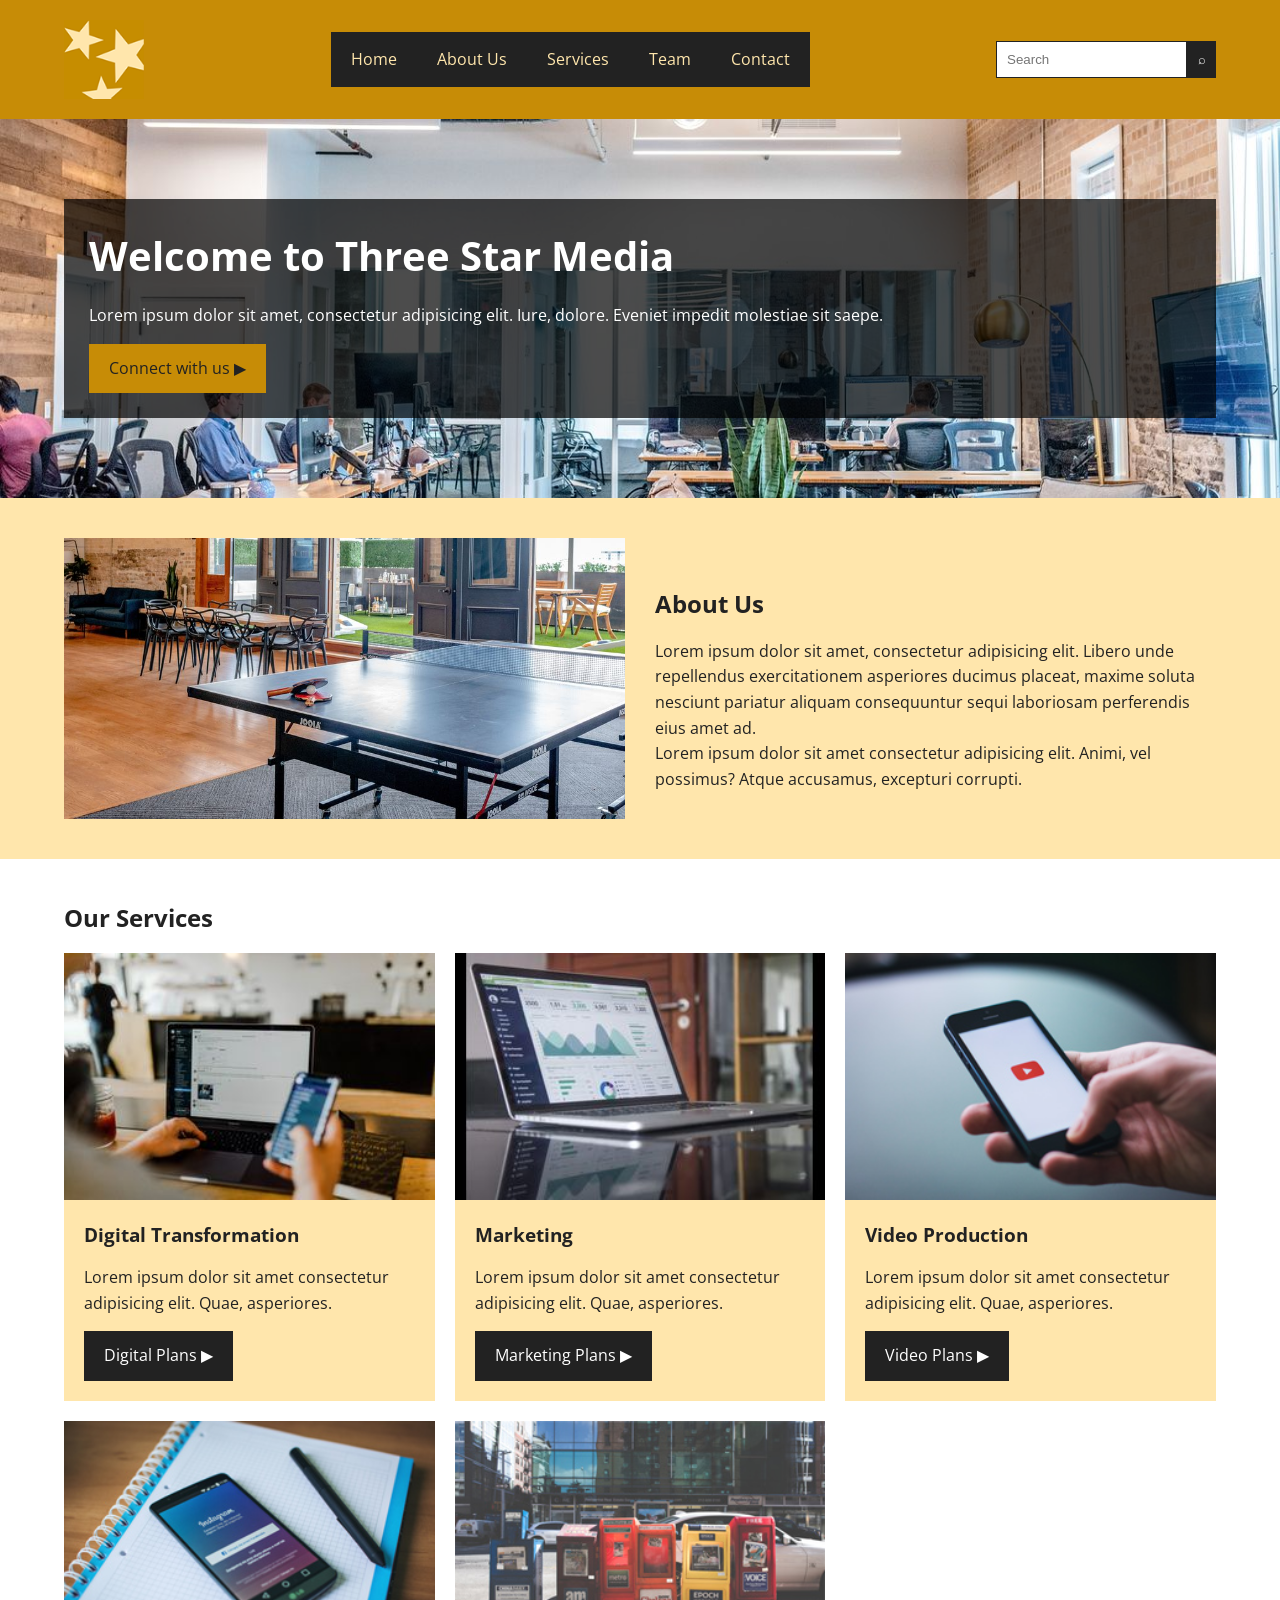
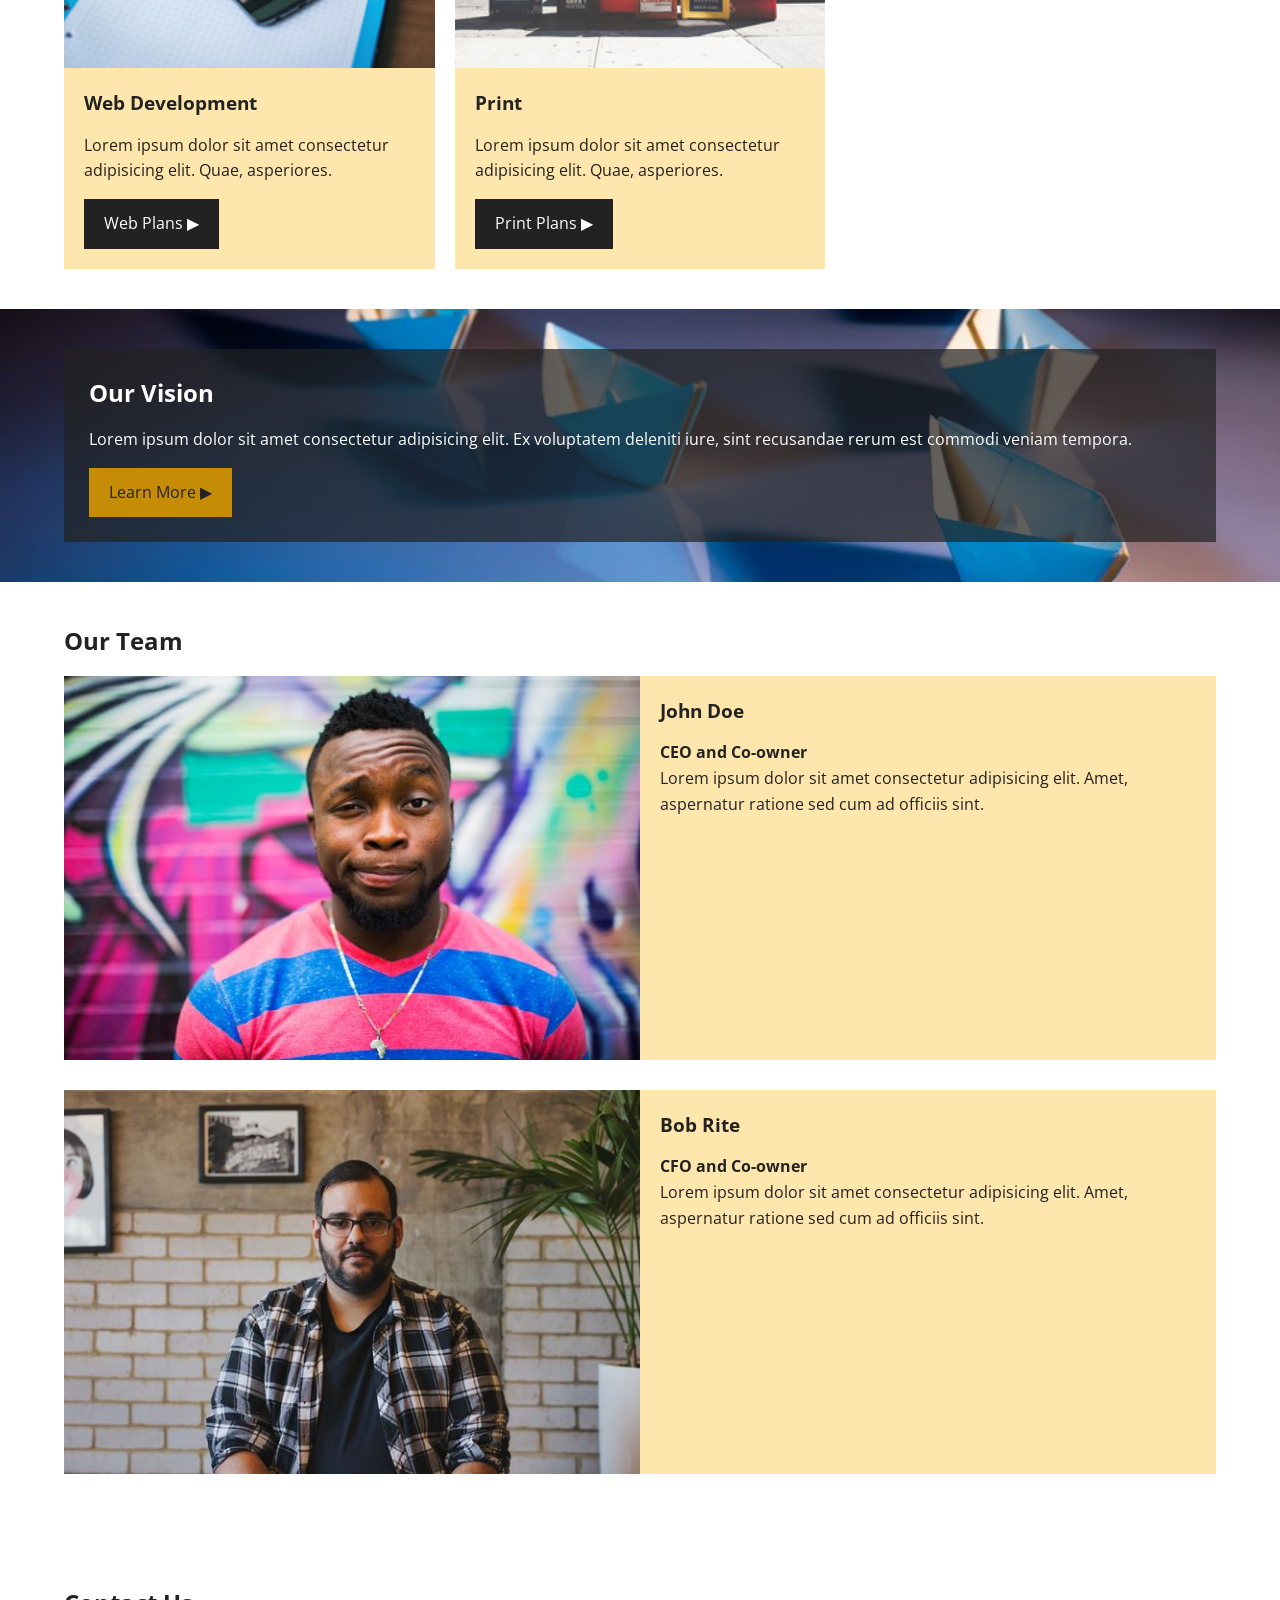
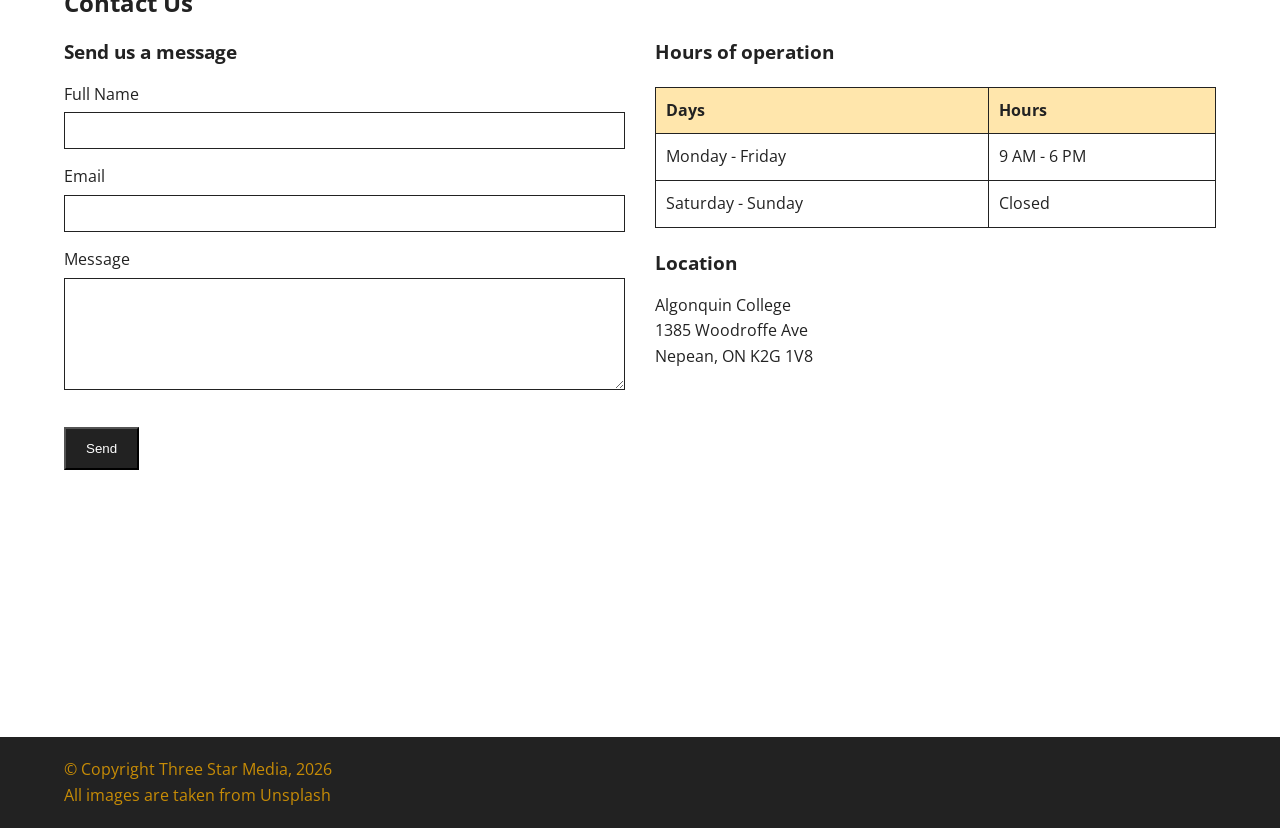
==== commit 2e1a98d0: "final" ====
--- a/final-project/index.html
+++ b/final-project/index.html
@@ -1,172 +1,308 @@
 <!DOCTYPE html>
 <html lang="en">
 <head>
+    <!-- Basic Setup -->
     <meta charset="UTF-8">
     <meta name="viewport" content="width=device-width, initial-scale=1.0">
     <title>Three Star Media | Final Project</title>
+
+    <!-- Google Font -->
     <link href="https://fonts.googleapis.com/css2?family=Open+Sans:wght@400;700&display=swap" rel="stylesheet">
+
+    <!-- CSS File -->
     <link rel="stylesheet" href="css/style.css">
 </head>
 <body>
 
+    <!-- Header -->
     <header class="main-header">
-        <div class="container header-grid">
-            <div class="logo"><img src="images/logo.png" alt="Logo"></div>
+        <div class="container">
+
+            <div class="logo">
+                <img src="images/logo.png" alt="Three Star Media Logo">
+            </div>
+
             <nav class="nav-bar">
                 <ul>
-                    <li><a href="index.html">Home</a></li>
+                    <li><a href="#">Home</a></li>
                     <li><a href="#about">About Us</a></li>
                     <li><a href="#services">Services</a></li>
                     <li><a href="#team">Team</a></li>
                     <li><a href="#contact">Contact</a></li>
                 </ul>
             </nav>
-            <div class="search-box">
+
+            <form class="search-area">
                 <input type="text" placeholder="Search">
-                <button type="button">🔍</button>
-            </div>
+                <button type="submit">⌕</button>
+            </form>
+
         </div>
     </header>
 
     <main>
-        <section class="hero-image">
-            <div class="hero-overlay">
-                <h1>Welcome to Three Star Media</h1>
-                <p>Strategic media solutions for your business goals.</p>
-                <a href="#contact" class="btn btn-gold">Connect with us ▶</a>
-            </div>
-        </section>
-
-        <section id="about" class="about-peach">
-            <div class="container split-layout">
-                <div class="side-image">
-                    <img src="images/about-us.jpg" alt="About Image">
-                </div>
-                <div class="side-text">
+
+        <!-- Hero Section -->
+        <section class="hero-section">
+            <div class="container">
+                <div class="hero-overlay">
+                    <h1>Welcome to Three Star Media</h1>
+
+                    <p>
+                        Lorem ipsum dolor sit amet, consectetur adipisicing elit.
+                        Iure, dolore. Eveniet impedit molestiae sit saepe.
+                    </p>
+
+                    <a href="#contact" class="btn btn-gold">
+                        Connect with us ▶
+                    </a>
+                </div>
+            </div>
+        </section>
+
+        <!-- About Us -->
+        <section id="about" class="about-section">
+            <div class="container about-content">
+
+                <div class="about-image">
+                    <img src="images/about-us.jpg" alt="Office space">
+                </div>
+
+                <div class="about-text">
                     <h2>About Us</h2>
-                    <p>Lorem ipsum dolor sit amet, consectetur adipiscing elit. Libero unde repellendus exercitationem asperiores ducimus placeat, maxime soluta nesciunt pariatur aliquam consequuntur sequi laboriosam perferendis eius amet ad?</p>
-                </div>
-            </div>
-        </section>
-
-        <section id="services" class="services-area">
+
+                    <p>
+                        Lorem ipsum dolor sit amet, consectetur adipisicing elit.
+                        Libero unde repellendus exercitationem asperiores ducimus
+                        placeat, maxime soluta nesciunt pariatur aliquam consequuntur
+                        sequi laboriosam perferendis eius amet ad.
+                    </p>
+
+                    <p>
+                        Lorem ipsum dolor sit amet consectetur adipisicing elit.
+                        Animi, vel possimus? Atque accusamus, excepturi corrupti.
+                    </p>
+                </div>
+
+            </div>
+        </section>
+
+        <!-- Services -->
+        <section id="services" class="services-section">
             <div class="container">
+
                 <h2>Our Services</h2>
+
                 <div class="services-grid">
-                    <div class="card">
-                        <img src="images/digital.jpg" alt="Digital">
-                        <div class="card-p">
+
+                    <article class="service-card">
+                        <img src="images/digital.jpg" alt="Digital Transformation">
+
+                        <div class="card-text">
                             <h3>Digital Transformation</h3>
-                            <p>Lorem ipsum dolor sit amet, consectetur adipiscing elit. Eius vel, rem inventore.</p>
-                            <a href="#" class="btn btn-black">Digital Plans ▶</a>
-                        </div>
-                    </div>
-                    <div class="card">
+
+                            <p>
+                                Lorem ipsum dolor sit amet consectetur adipisicing elit.
+                                Quae, asperiores.
+                            </p>
+
+                            <a href="#" class="btn btn-dark">Digital Plans ▶</a>
+                        </div>
+                    </article>
+
+                    <article class="service-card">
                         <img src="images/marketing.jpg" alt="Marketing">
-                        <div class="card-p">
+
+                        <div class="card-text">
                             <h3>Marketing</h3>
-                            <p>Lorem ipsum dolor sit amet, consectetur adipiscing elit. Eius vel, rem inventore.</p>
-                            <a href="#" class="btn btn-black">Marketing Plans ▶</a>
-                        </div>
-                    </div>
-                    <div class="card">
-                        <img src="images/video.jpg" alt="Video">
-                        <div class="card-p">
+
+                            <p>
+                                Lorem ipsum dolor sit amet consectetur adipisicing elit.
+                                Quae, asperiores.
+                            </p>
+
+                            <a href="#" class="btn btn-dark">Marketing Plans ▶</a>
+                        </div>
+                    </article>
+
+                    <article class="service-card">
+                        <img src="images/video.jpg" alt="Video Production">
+
+                        <div class="card-text">
                             <h3>Video Production</h3>
-                            <p>Lorem ipsum dolor sit amet, consectetur adipiscing elit. Eius vel, rem inventore.</p>
-                            <a href="#" class="btn btn-black">Video Plans ▶</a>
-                        </div>
-                    </div>
-                    <div class="card">
-                        <img src="images/web.jpg" alt="Web">
-                        <div class="card-p">
+
+                            <p>
+                                Lorem ipsum dolor sit amet consectetur adipisicing elit.
+                                Quae, asperiores.
+                            </p>
+
+                            <a href="#" class="btn btn-dark">Video Plans ▶</a>
+                        </div>
+                    </article>
+
+                    <article class="service-card">
+                        <img src="images/web.jpg" alt="Web Development">
+
+                        <div class="card-text">
                             <h3>Web Development</h3>
-                            <p>Lorem ipsum dolor sit amet, consectetur adipiscing elit. Eius vel, rem inventore.</p>
-                            <a href="#" class="btn btn-black">Web Plans ▶</a>
-                        </div>
-                    </div>
-                    <div class="card">
+
+                            <p>
+                                Lorem ipsum dolor sit amet consectetur adipisicing elit.
+                                Quae, asperiores.
+                            </p>
+
+                            <a href="#" class="btn btn-dark">Web Plans ▶</a>
+                        </div>
+                    </article>
+
+                    <article class="service-card">
                         <img src="images/print.jpg" alt="Print">
-                        <div class="card-p">
+
+                        <div class="card-text">
                             <h3>Print</h3>
-                            <p>Lorem ipsum dolor sit amet, consectetur adipiscing elit. Eius vel, rem inventore.</p>
-                            <a href="#" class="btn btn-black">Print Plans ▶</a>
-                        </div>
-                    </div>
-                </div>
-            </div>
-        </section>
-
-        <section id="vision" class="vision-strip">
-            <div class="container vision-content">
+
+                            <p>
+                                Lorem ipsum dolor sit amet consectetur adipisicing elit.
+                                Quae, asperiores.
+                            </p>
+
+                            <a href="#" class="btn btn-dark">Print Plans ▶</a>
+                        </div>
+                    </article>
+
+                </div>
+            </div>
+        </section>
+
+        <!-- Vision -->
+        <section class="vision-section">
+            <div class="container vision-box">
                 <h2>Our Vision</h2>
-                <p>Lorem ipsum dolor sit amet, consectetur adipiscing elit. Ex voluptatem deleniti iure, sint recusantium rerum est commodi veniam tempora. Magnam rerum voluptas nesciunt quam nostrum similique nihil.</p>
+
+                <p>
+                    Lorem ipsum dolor sit amet consectetur adipisicing elit.
+                    Ex voluptatem deleniti iure, sint recusandae rerum est
+                    commodi veniam tempora.
+                </p>
+
                 <a href="#" class="btn btn-gold">Learn More ▶</a>
             </div>
         </section>
 
+        <!-- Team -->
         <section id="team" class="team-section">
             <div class="container">
+
                 <h2>Our Team</h2>
-                <div class="team-flex">
-                    <div class="member">
-                        <img src="images/john.jpg" alt="John">
-                        <div class="member-info">
-                            <h4>John Doe</h4>
-                            <p><strong>CEO and Co-owner</strong></p>
-                            <p>Lorem ipsum dolor sit amet, consectetur adipiscing elit. Amet, aspernatur ratione sed cum ad officiis sint cumque fugiat similique.</p>
-                        </div>
+
+                <div class="team-member">
+                    <img src="images/john.jpg" alt="John Doe">
+
+                    <div class="team-text">
+                        <h3>John Doe</h3>
+                        <p><strong>CEO and Co-owner</strong></p>
+
+                        <p>
+                            Lorem ipsum dolor sit amet consectetur adipisicing elit.
+                            Amet, aspernatur ratione sed cum ad officiis sint.
+                        </p>
                     </div>
-                    <div class="member">
-                        <img src="images/bob.jpg" alt="Bob">
-                        <div class="member-info">
-                            <h4>Bob Rite</h4>
-                            <p><strong>CFO and Co-owner</strong></p>
-                            <p>Lorem ipsum dolor sit amet, consectetur adipiscing elit. Amet, aspernatur ratione sed cum ad officiis sint cumque fugiat similique.</p>
-                        </div>
+                </div>
+
+                <div class="team-member">
+                    <img src="images/bob.jpg" alt="Bob Rite">
+
+                    <div class="team-text">
+                        <h3>Bob Rite</h3>
+                        <p><strong>CFO and Co-owner</strong></p>
+
+                        <p>
+                            Lorem ipsum dolor sit amet consectetur adipisicing elit.
+                            Amet, aspernatur ratione sed cum ad officiis sint.
+                        </p>
                     </div>
                 </div>
-            </div>
-        </section>
-
-        <section id="contact" class="contact-area">
-            <div class="container contact-grid">
-                <div class="form-part">
-                    <h3>Contact Us</h3>
-                    <p>Send us a message</p>
-                    <form>
-                        <label>Full Name</label>
-                        <input type="text" name="name">
-                        <label>Email</label>
-                        <input type="email" name="email">
-                        <label>Message</label>
-                        <textarea rows="5"></textarea>
-                        <button type="submit" class="btn btn-black">Send Message</button>
-                    </form>
-                </div>
-                <div class="info-part">
-                    <h3>Hours of Operation</h3>
-                    <table class="hours-table">
-                        <tr><td>Monday - Friday</td><td>9 AM - 6 PM</td></tr>
-                        <tr><td>Saturday - Sunday</td><td>Closed</td></tr>
-                    </table>
-                    <h3>Location</h3>
-                    <p><strong>Algonquin College</strong><br>
-                    1385 Woodroffe Ave, Ottawa, ON K2G 1V8</p>
-                    
-                    <div class="live-map">
-                        <iframe 
-                            src="https://www.google.com/maps/embed?pb=!1m18!1m12!1m3!1d2803.93510521405!2d-75.7570498234397!3d45.34839354115162!2m3!1f0!2f0!3f0!3m2!1i1024!2i768!4f13.1!3m3!1m2!1s0x4cce071873efc667%3A0x3da79488339893d5!2sAlgonquin%20College!5e0!3m2!1sen!2sca!4v1700000000000!5m2!1sen!2sca" 
-                            width="100%" height="220" style="border:0;" allowfullscreen="" loading="lazy">
-                        </iframe>
+
+            </div>
+        </section>
+
+        <!-- Contact -->
+        <section id="contact" class="contact-section">
+            <div class="container">
+
+                <h2>Contact Us</h2>
+
+                <div class="contact-layout">
+
+                    <div class="contact-form">
+                        <h3>Send us a message</h3>
+
+                        <form>
+                            <label for="fullname">Full Name</label>
+                            <input type="text" id="fullname">
+
+                            <label for="email">Email</label>
+                            <input type="email" id="email">
+
+                            <label for="message">Message</label>
+                            <textarea id="message" rows="6"></textarea>
+
+                            <button type="submit" class="btn btn-dark">
+                                Send
+                            </button>
+                        </form>
                     </div>
-                </div>
-            </div>
-        </section>
+
+                    <div class="contact-info">
+                        <h3>Hours of operation</h3>
+
+                        <table class="hours-table">
+                            <tr>
+                                <th>Days</th>
+                                <th>Hours</th>
+                            </tr>
+                            <tr>
+                                <td>Monday - Friday</td>
+                                <td>9 AM - 6 PM</td>
+                            </tr>
+                            <tr>
+                                <td>Saturday - Sunday</td>
+                                <td>Closed</td>
+                            </tr>
+                        </table>
+
+                        <h3>Location</h3>
+
+                        <p>
+                            Algonquin College<br>
+                            1385 Woodroffe Ave<br>
+                            Nepean, ON K2G 1V8
+                        </p>
+
+                        <div class="map-box">
+                            <iframe
+                                src="https://www.google.com/maps/embed?pb=!1m18!1m12!1m3!1d2803.931201509172!2d-75.7576086237255!3d45.34812674068596!2m3!1f0!2f0!3f0!3m2!1i1024!2i768!4f13.1!3m3!1m2!1s0x4cce07187e593f0b%3A0xc39130769910d68!2sAlgonquin%20College!5e0!3m2!1sen!2sca!4v1713626210000!5m2!1sen!2sca"
+                                width="100%"
+                                height="300"
+                                style="border:0;"
+                                allowfullscreen=""
+                                loading="lazy">
+                            </iframe>
+                        </div>
+                    </div>
+
+                </div>
+            </div>
+        </section>
+
     </main>
 
-    <footer class="main-footer">
-        <p>© Copyright Three Star Media, 2026</p>
+    <!-- Footer -->
+    <footer class="footer">
+        <div class="container">
+            <p>© Copyright Three Star Media, 2026</p>
+            <p>All images are taken from Unsplash</p>
+        </div>
     </footer>
 
 </body>
--- a/final-project/css/style.css
+++ b/final-project/css/style.css
@@ -1,234 +1,308 @@
-/* 
-   FINAL PROJECT: THREE STAR MEDIA
-   */
-
-/* 1. RESET AND BASICS 
-   Removing margins and padding so the browser doesn't add extra space */
-* {
-    margin: 0;
-    padding: 0;
-    box-sizing: border-box;
-}
-
-body {
-    font-family: 'Open Sans', sans-serif;
-    color: #333;
-    line-height: 1.6;
-}
-
-/* Container to keep content from hitting the edges of the screen */
-.container {
-    width: 90%;
-    max-width: 1100px;
-    margin: 0 auto;
-}
-
-/* 2. HEADER AND NAVIGATION 
-   Using the Gold brand color (#c78c06) */
-.main-header {
-    background-color: #c78c06;
-    padding: 15px 0;
-    border-bottom: 4px solid #222;
-}
-
-.logo img {
-    width: 60px;
-    display: block;
-    margin: 0 auto;
-}
-
-/* The dark nav bar seen in the screenshots */
-.nav-bar ul {
-    list-style: none;
-    display: flex;
-    justify-content: center;
-    background-color: #222;
-    margin: 15px 0;
-}
-
-.nav-bar a {
-    color: #f7e9c0; /* Peach brand color */
-    text-decoration: none;
-    padding: 10px 18px;
-    font-weight: bold;
-    font-size: 14px;
-}
-
-.search-box {
-    text-align: center;
-}
-
-.search-box input {
-    padding: 5px;
-    border: none;
-    width: 180px;
-}
-
-/* 3. HERO SECTION */
-.hero-image { 
-    background: linear-gradient(rgba(0,0,0,0.6), rgba(0,0,0,0.6)), url('../images/main-banner.jpg') center/cover;
-    height: 380px; 
-    display: flex; 
-    align-items: center; 
-    justify-content: center; 
-    color: white; 
-    text-align: center;
-}
-
-/* 4. ABOUT US 
-   Using the peach background (#f7e9c0) and side-by-side layout */
-.about-peach {
-    background-color: #f7e9c0;
-    padding: 45px 0;
-}
-
-.split-layout {
-    display: flex;
-    align-items: center;
-    gap: 40px;
-}
-
-.side-image img {
-    width: 100%;
-    border: 4px solid #fff; /* White border as seen in mockups */
-}
-
-.side-image, .side-text {
-    width: 50%;
-}
-
-/* 5. SERVICES GRID 
-   Grid layout for the 5 service items */
-.services-area {
-    padding: 45px 0;
-}
-
-.services-grid {
-    display: grid;
-    grid-template-columns: repeat(auto-fit, minmax(200px, 1fr));
-    gap: 20px;
-}
-
-.card {
-    background-color: #f7e9c0;
-    border-bottom: 5px solid #c78c06; /* Gold bottom border */
-}
-
-.card img {
-    width: 100%;
-    height: 160px;
-    object-fit: cover;
-}
-
-.card-p {
-    padding: 15px;
-}
-
-/* 6. VISION BANNER 
-   Narrower height for a professional look */
-.vision-strip { 
-    background: linear-gradient(rgba(0,0,0,0.7), rgba(0,0,0,0.7)), url('../images/vision.jpg') center/cover;
-    color: white; 
-    text-align: center; 
-    padding: 55px 0; 
-}
-
-/* 7. TEAM SECTION */
-.team-flex {
-    display: flex;
-    gap: 30px;
-}
-
-.member {
-    display: flex;
-    background: #f7e9c0;
-    border-bottom: 5px solid #c78c06;
-    flex: 1;
-}
-
-.member img {
-    width: 40%;
-    object-fit: cover;
-}
-
-.member-info {
-    padding: 20px;
-}
-
-/* 8. CONTACT AND LIVE MAP 
-   Setting up the Algonquin College address and map frame */
-.contact-grid {
-    display: flex;
-    gap: 50px;
-}
-
-.form-part, .info-part {
-    width: 50%;
-}
-
-form label {
-    display: block;
-    margin-top: 10px;
-    font-weight: bold;
-}
-
-form input, form textarea {
-    width: 100%;
-    padding: 10px;
-    margin-top: 5px;
-    border: 1px solid #ccc;
-}
-
-.hours-table {
-    width: 100%;
-    border-collapse: collapse;
-    margin-bottom: 15px;
-    background: #f7e9c0;
-}
-
-.hours-table td {
-    border: 1px solid #ccc;
-    padding: 10px;
-}
-
-/* The gold border around the interactive map */
-.live-map {
-    border: 3px solid #c78c06;
-    margin-top: 15px;
-}
-
-/* 9. BUTTONS */
-.btn {
-    display: inline-block;
-    padding: 10px 25px;
-    text-decoration: none;
-    font-weight: bold;
-    cursor: pointer;
-    border: none;
-}
-
-.btn-gold { background: #c78c06; color: #222; margin-top: 20px; }
-.btn-black { background: #222; color: #fff; margin-top: 10px; }
-
-/* 10. FOOTER */
-.main-footer {
-    background: #222;
-    color: white;
-    text-align: center;
-    padding: 25px;
-}
-
-/* 11. RESPONSIVE DESIGN
-   Making sure it stacks on mobile devices */
-@media (max-width: 768px) {
-    .split-layout, .contact-grid, .team-flex, .member {
-        flex-direction: column;
-    }
-    .side-image, .side-text, .form-part, .info-part {
-        width: 100%;
-    }
-    .member img {
-        width: 100%;
-        height: 250px;
+/* ========================================
+   CSS RESET
+======================================== */
+
+*{
+    margin:0;
+    padding:0;
+    box-sizing:border-box;
+}
+
+/* ========================================
+   GENERAL STYLES
+======================================== */
+
+body{
+    font-family:'Open Sans', sans-serif;
+    background-color:white;
+    color:#222;
+    line-height:1.6;
+}
+
+img{
+    width:100%;
+    display:block;
+}
+
+.container{
+    width:90%;
+    max-width:1200px;
+    margin:0 auto;
+}
+
+h1,h2,h3{
+    margin-bottom:15px;
+}
+
+section{
+    padding:40px 0;
+}
+
+/* ========================================
+   HEADER
+======================================== */
+
+.main-header{
+    background-color:#c78c06;
+    padding:20px 0;
+}
+
+.logo{
+    text-align:center;
+    margin-bottom:20px;
+}
+
+.logo img{
+    width:80px;
+    margin:0 auto;
+}
+
+.nav-bar ul{
+    list-style:none;
+    background-color:#222;
+}
+
+.nav-bar li{
+    border-bottom:1px solid #444;
+}
+
+.nav-bar a{
+    display:block;
+    text-decoration:none;
+    color:#ffe6ac;
+    text-align:center;
+    padding:15px;
+}
+
+.search-area{
+    display:flex;
+    margin-top:10px;
+}
+
+.search-area input{
+    flex:1;
+    padding:10px;
+    border:1px solid #222;
+}
+
+.search-area button{
+    width:50px;
+    border:none;
+    background-color:#222;
+    color:white;
+}
+
+/* ========================================
+   HERO SECTION
+======================================== */
+
+.hero-section{
+    background-image:url("../images/main-banner.jpg");
+    background-size:cover;
+    background-position:center;
+    padding:80px 0;
+}
+
+.hero-overlay{
+    background-color:rgba(0,0,0,0.7);
+    color:white;
+    padding:25px;
+}
+
+.hero-overlay h1{
+    font-size:2.5rem;
+}
+
+.btn{
+    display:inline-block;
+    padding:12px 20px;
+    text-decoration:none;
+    margin-top:15px;
+}
+
+.btn-gold{
+    background-color:#c78c06;
+    color:#222;
+}
+
+.btn-dark{
+    background-color:#222;
+    color:white;
+}
+
+/* ========================================
+   ABOUT SECTION
+======================================== */
+
+.about-section{
+    background-color:#ffe6ac;
+}
+
+.about-text{
+    padding-top:20px;
+}
+
+/* ========================================
+   SERVICES
+======================================== */
+
+.services-grid{
+    display:grid;
+    grid-template-columns:1fr;
+    gap:20px;
+}
+
+.service-card{
+    background-color:#ffe6ac;
+}
+
+.card-text{
+    padding:20px;
+}
+
+/* ========================================
+   VISION
+======================================== */
+
+.vision-section{
+    background-image:url("../images/vision.jpg");
+    background-size:cover;
+    background-position:center;
+}
+
+.vision-box{
+    background-color:rgba(34,34,34,0.7);
+    color:white;
+    padding:25px;
+}
+
+/* ========================================
+   TEAM
+======================================== */
+
+.team-member{
+    margin-bottom:30px;
+}
+
+.team-text{
+    background-color:#ffe6ac;
+    padding:20px;
+}
+
+/* ========================================
+   CONTACT
+======================================== */
+
+.contact-form{
+    margin-bottom:30px;
+}
+
+.contact-form label{
+    display:block;
+    margin-bottom:5px;
+}
+
+.contact-form input,
+.contact-form textarea{
+    width:100%;
+    padding:10px;
+    border:1px solid #222;
+    margin-bottom:15px;
+}
+
+.hours-table{
+    width:100%;
+    border-collapse:collapse;
+    margin:20px 0;
+}
+
+.hours-table th,
+.hours-table td{
+    border:1px solid #222;
+    padding:10px;
+    text-align:left;
+}
+
+.hours-table th{
+    background-color:#ffe6ac;
+}
+
+.map-box{
+    margin-top:20px;
+}
+
+.footer{
+    background-color:#222;
+    color:#c78c06;
+    padding:20px 0;
+}
+
+/* ========================================
+   MEDIA QUERY
+======================================== */
+
+@media screen and (min-width:760px){
+
+    .main-header .container{
+        display:flex;
+        align-items:center;
+        justify-content:space-between;
+        gap:20px;
+    }
+
+    .logo{
+        margin-bottom:0;
+    }
+
+    .nav-bar ul{
+        display:flex;
+    }
+
+    .nav-bar li{
+        border-bottom:none;
+    }
+
+    .nav-bar a{
+        padding:15px 20px;
+    }
+
+    .search-area{
+        width:220px;
+        margin-top:0;
+    }
+
+    .about-content{
+        display:flex;
+        gap:30px;
+        align-items:center;
+    }
+
+    .about-image,
+    .about-text{
+        flex:1;
+    }
+
+    .services-grid{
+        grid-template-columns:repeat(3,1fr);
+    }
+
+    .team-member{
+        display:flex;
+        align-items:stretch;
+    }
+
+    .team-member img,
+    .team-text{
+        width:50%;
+    }
+
+    .contact-layout{
+        display:flex;
+        gap:30px;
+    }
+
+    .contact-form,
+    .contact-info{
+        flex:1;
     }
 }
